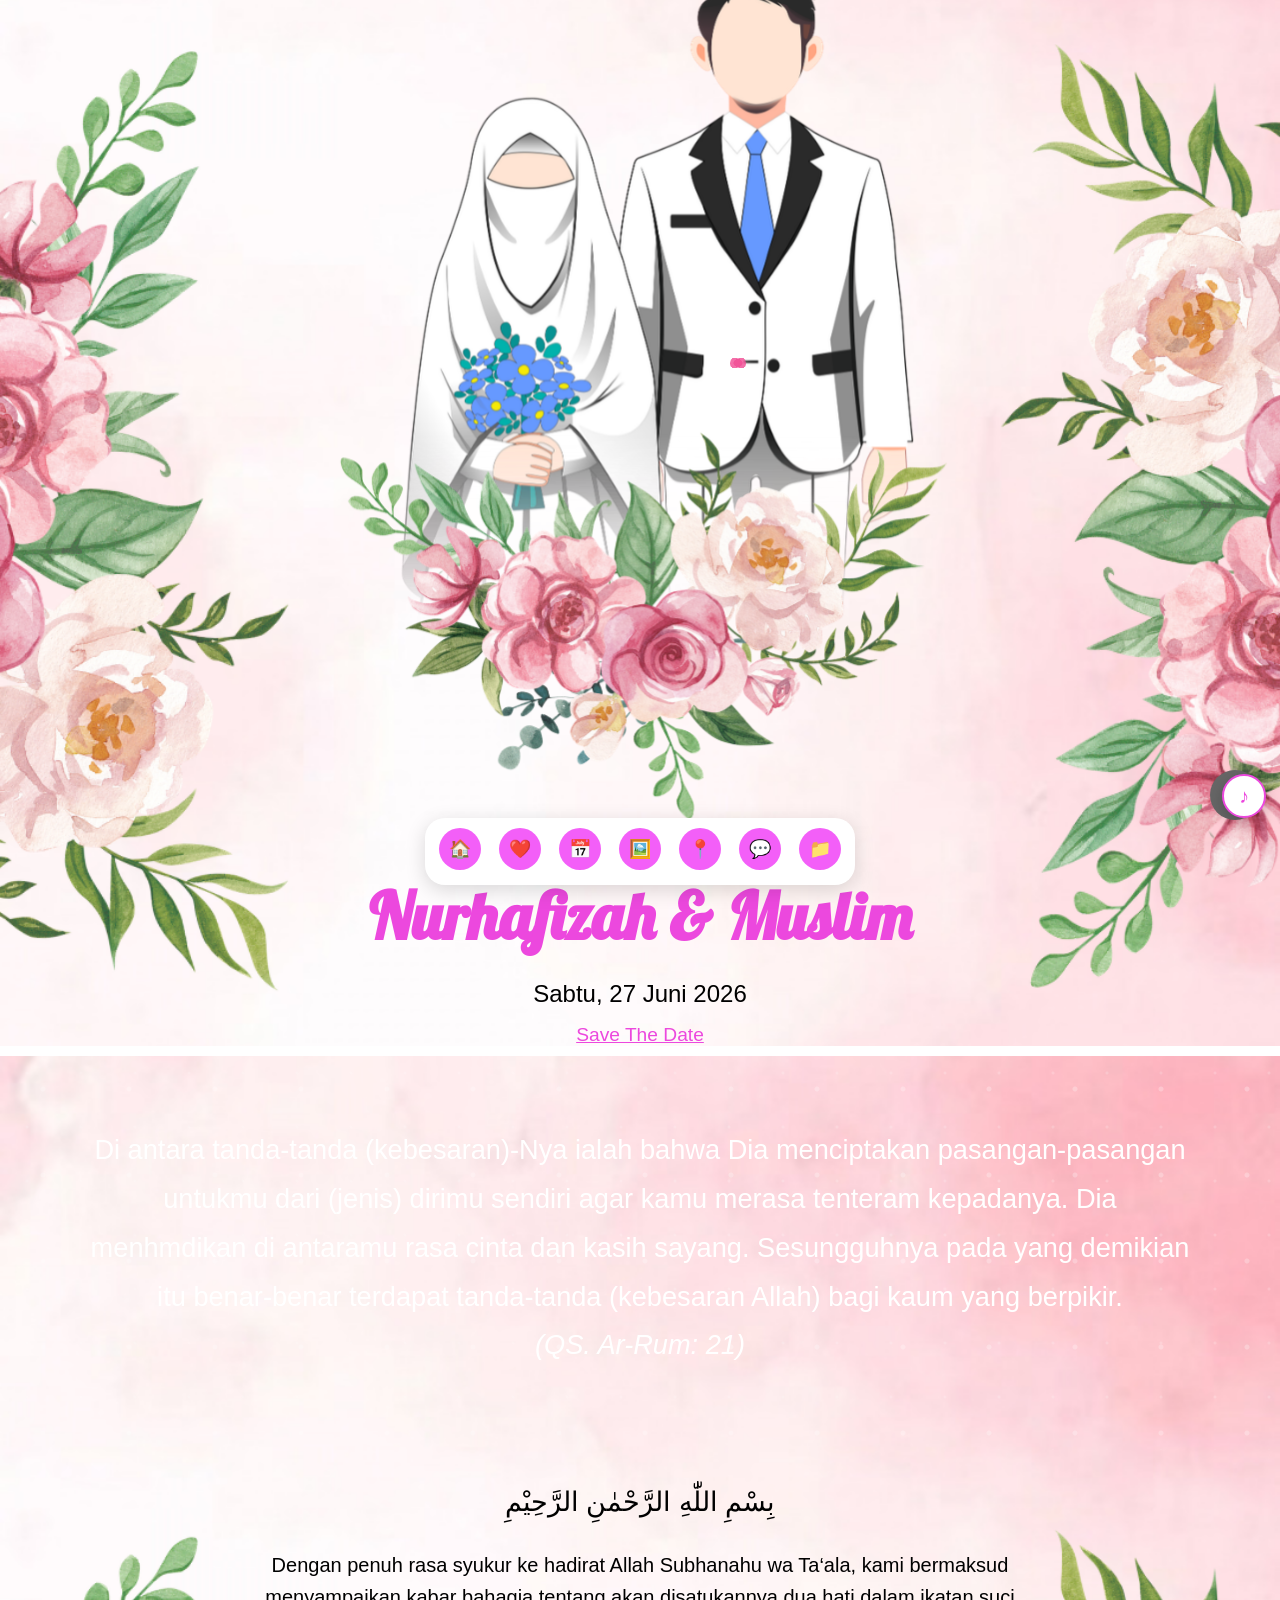
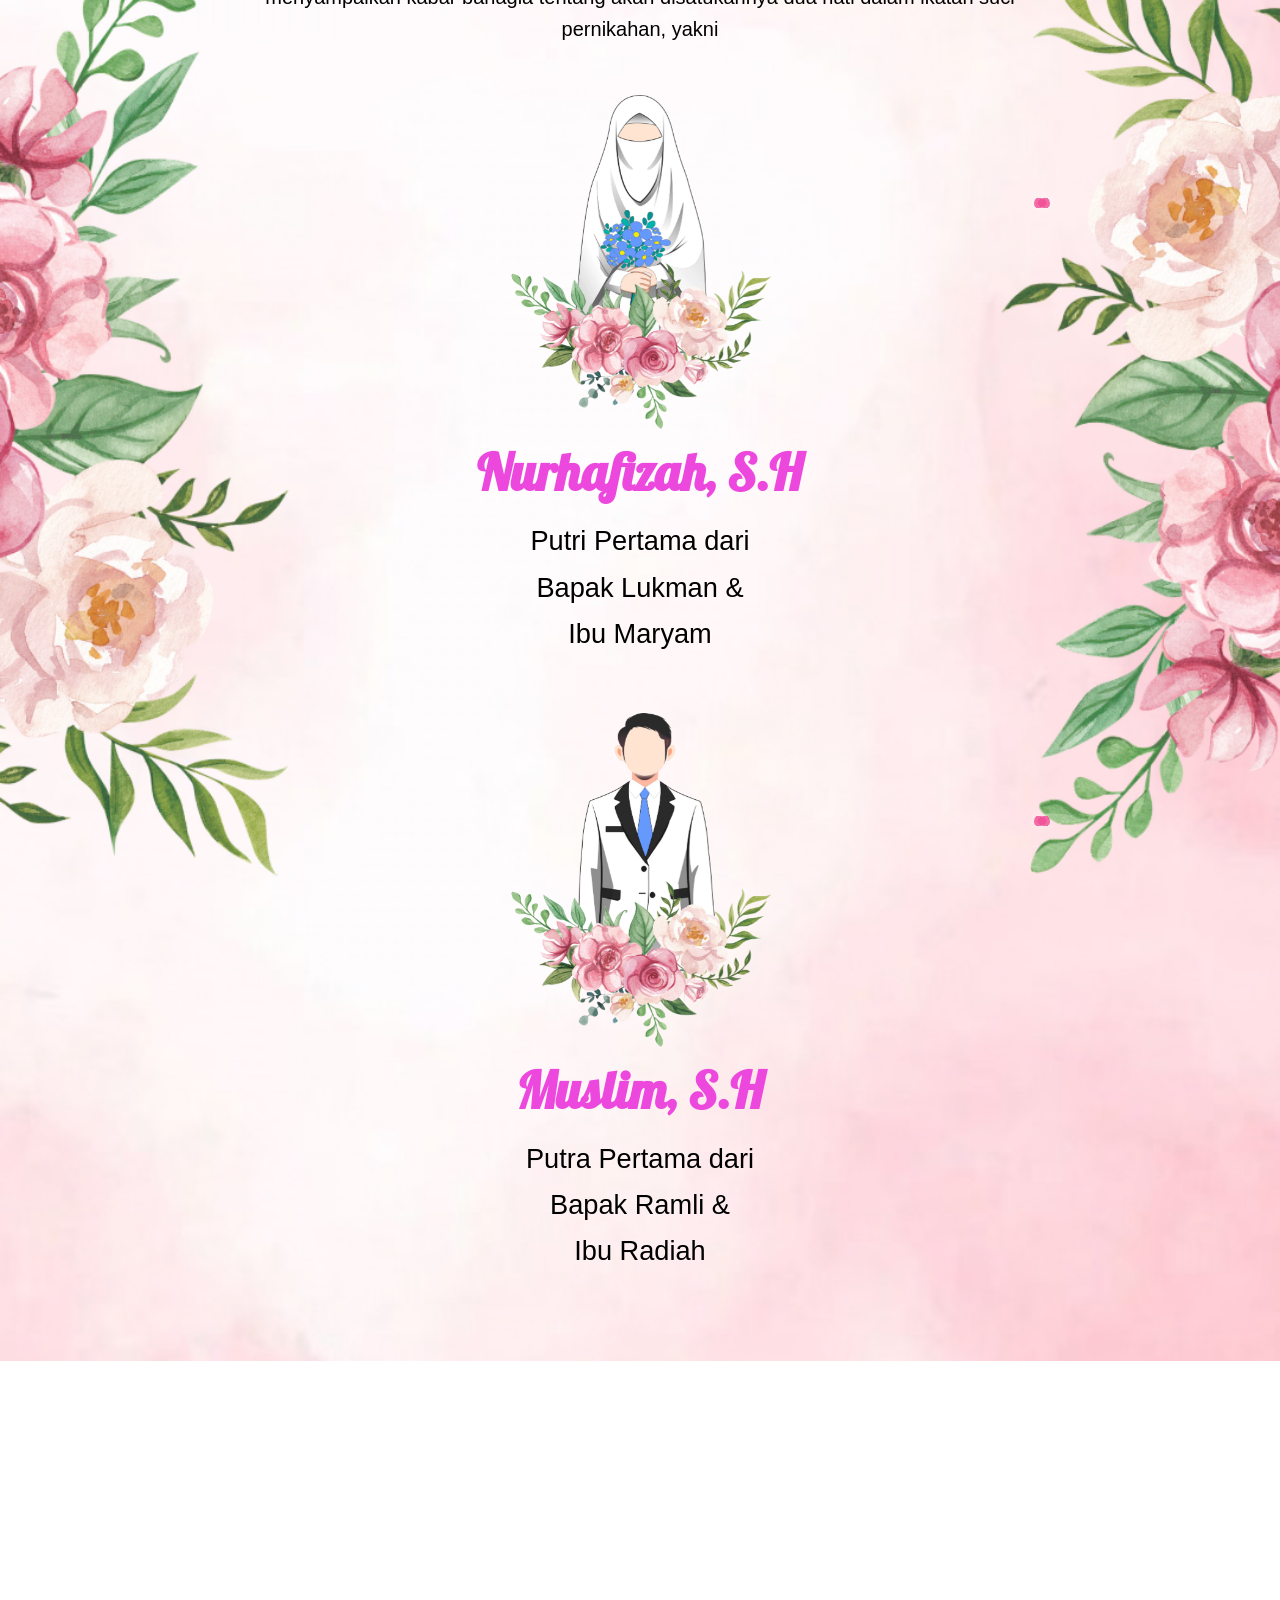
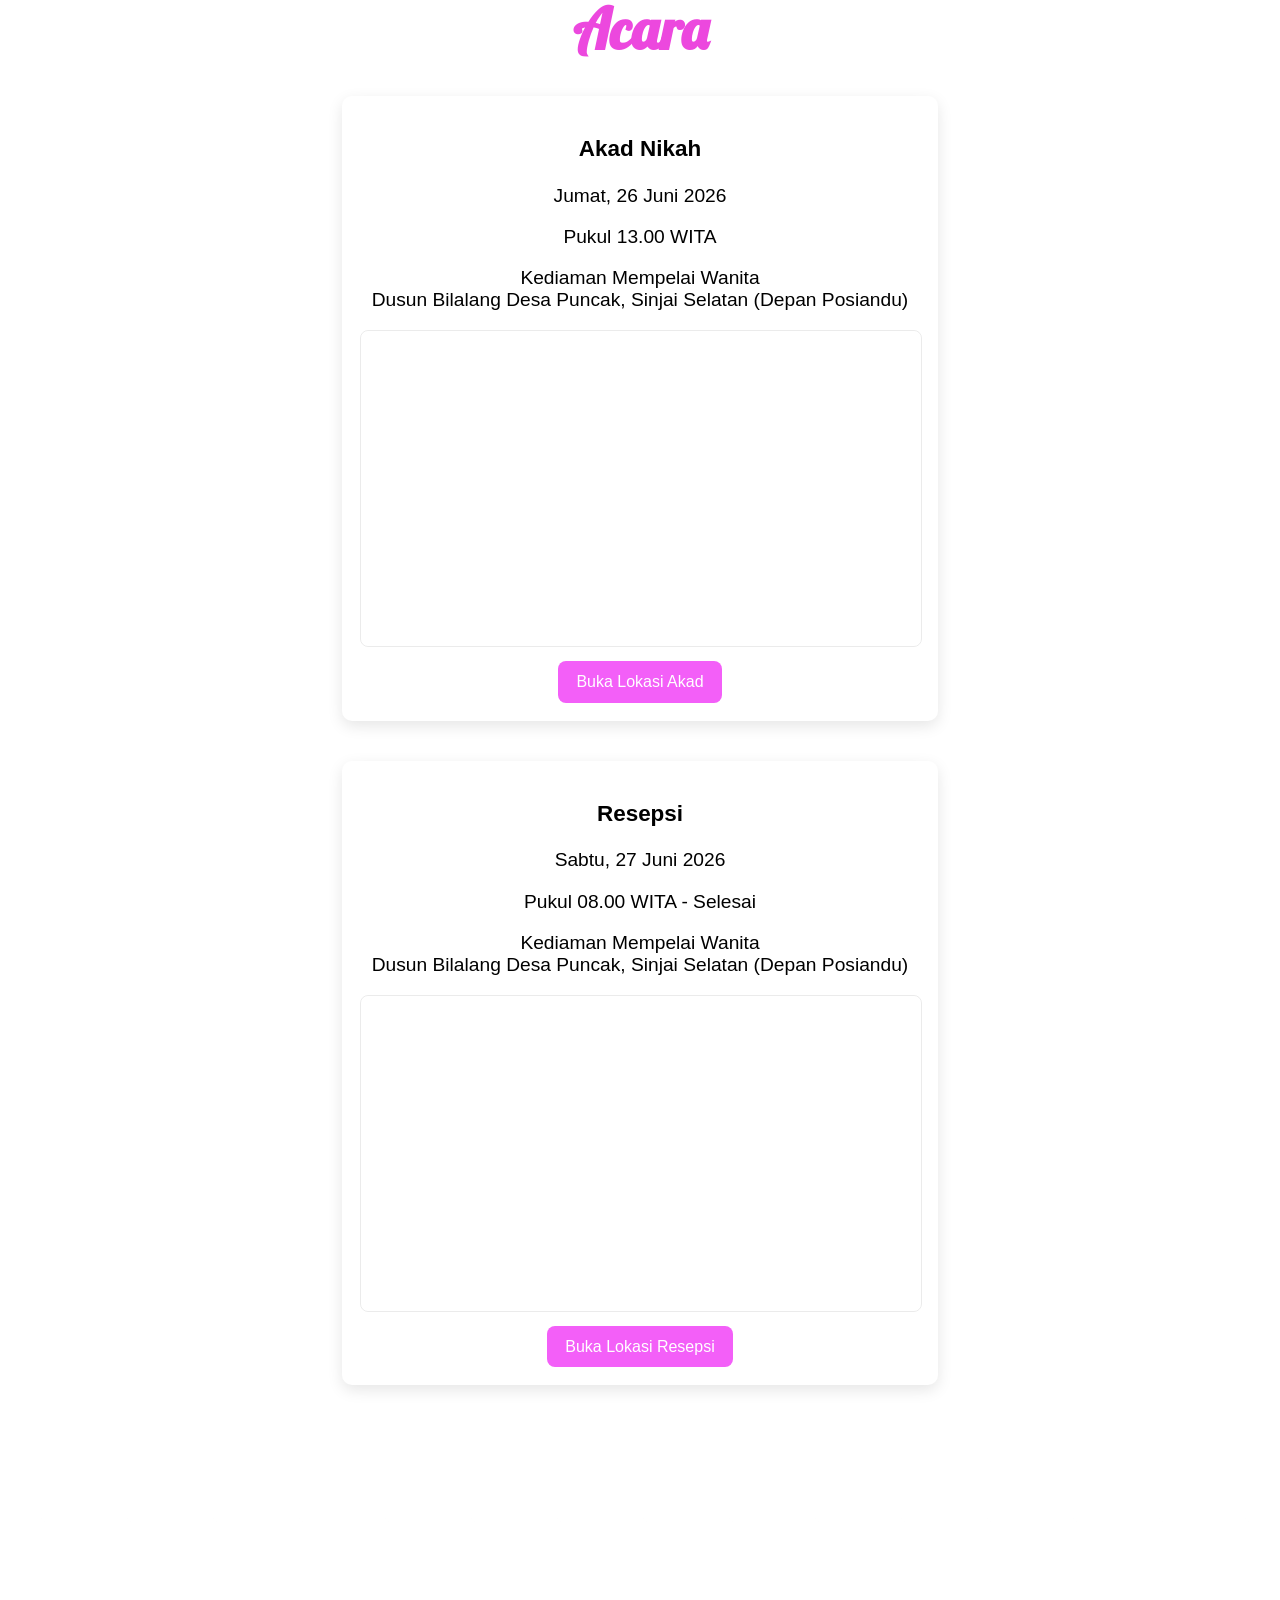
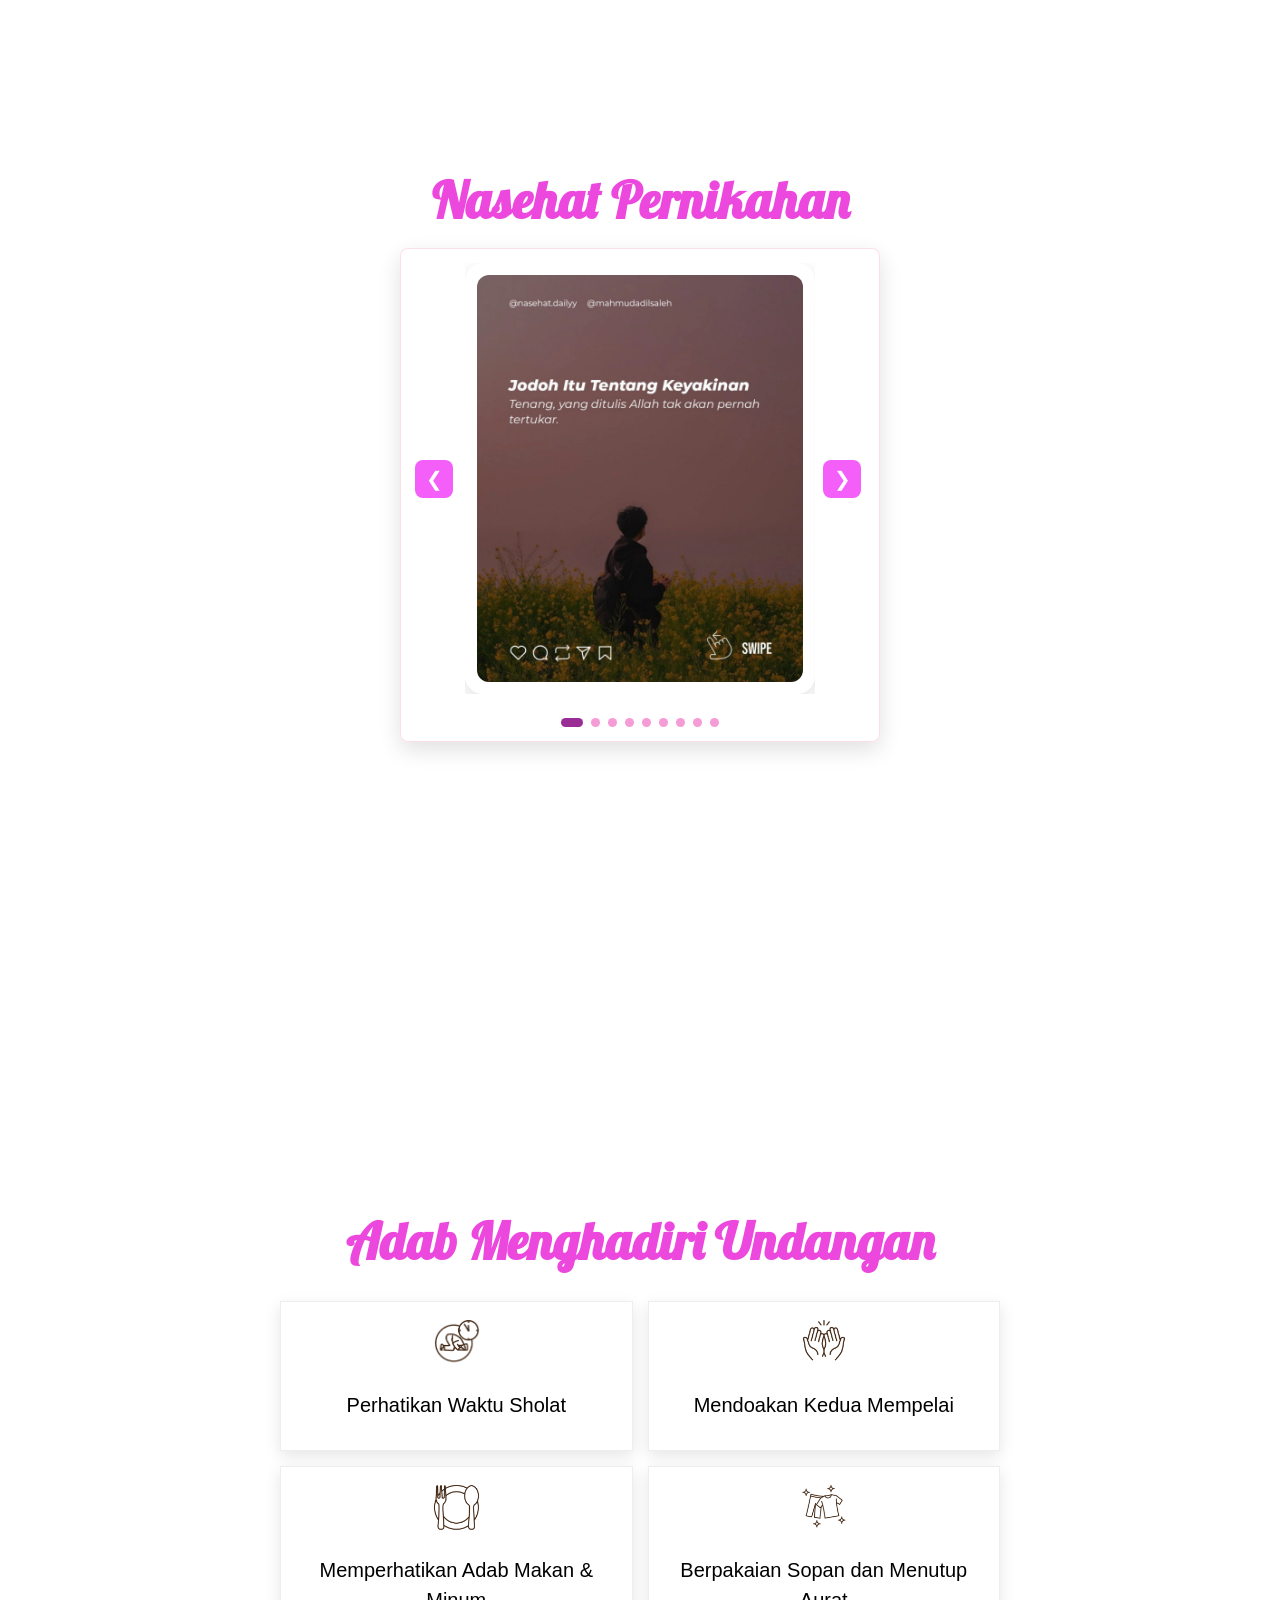
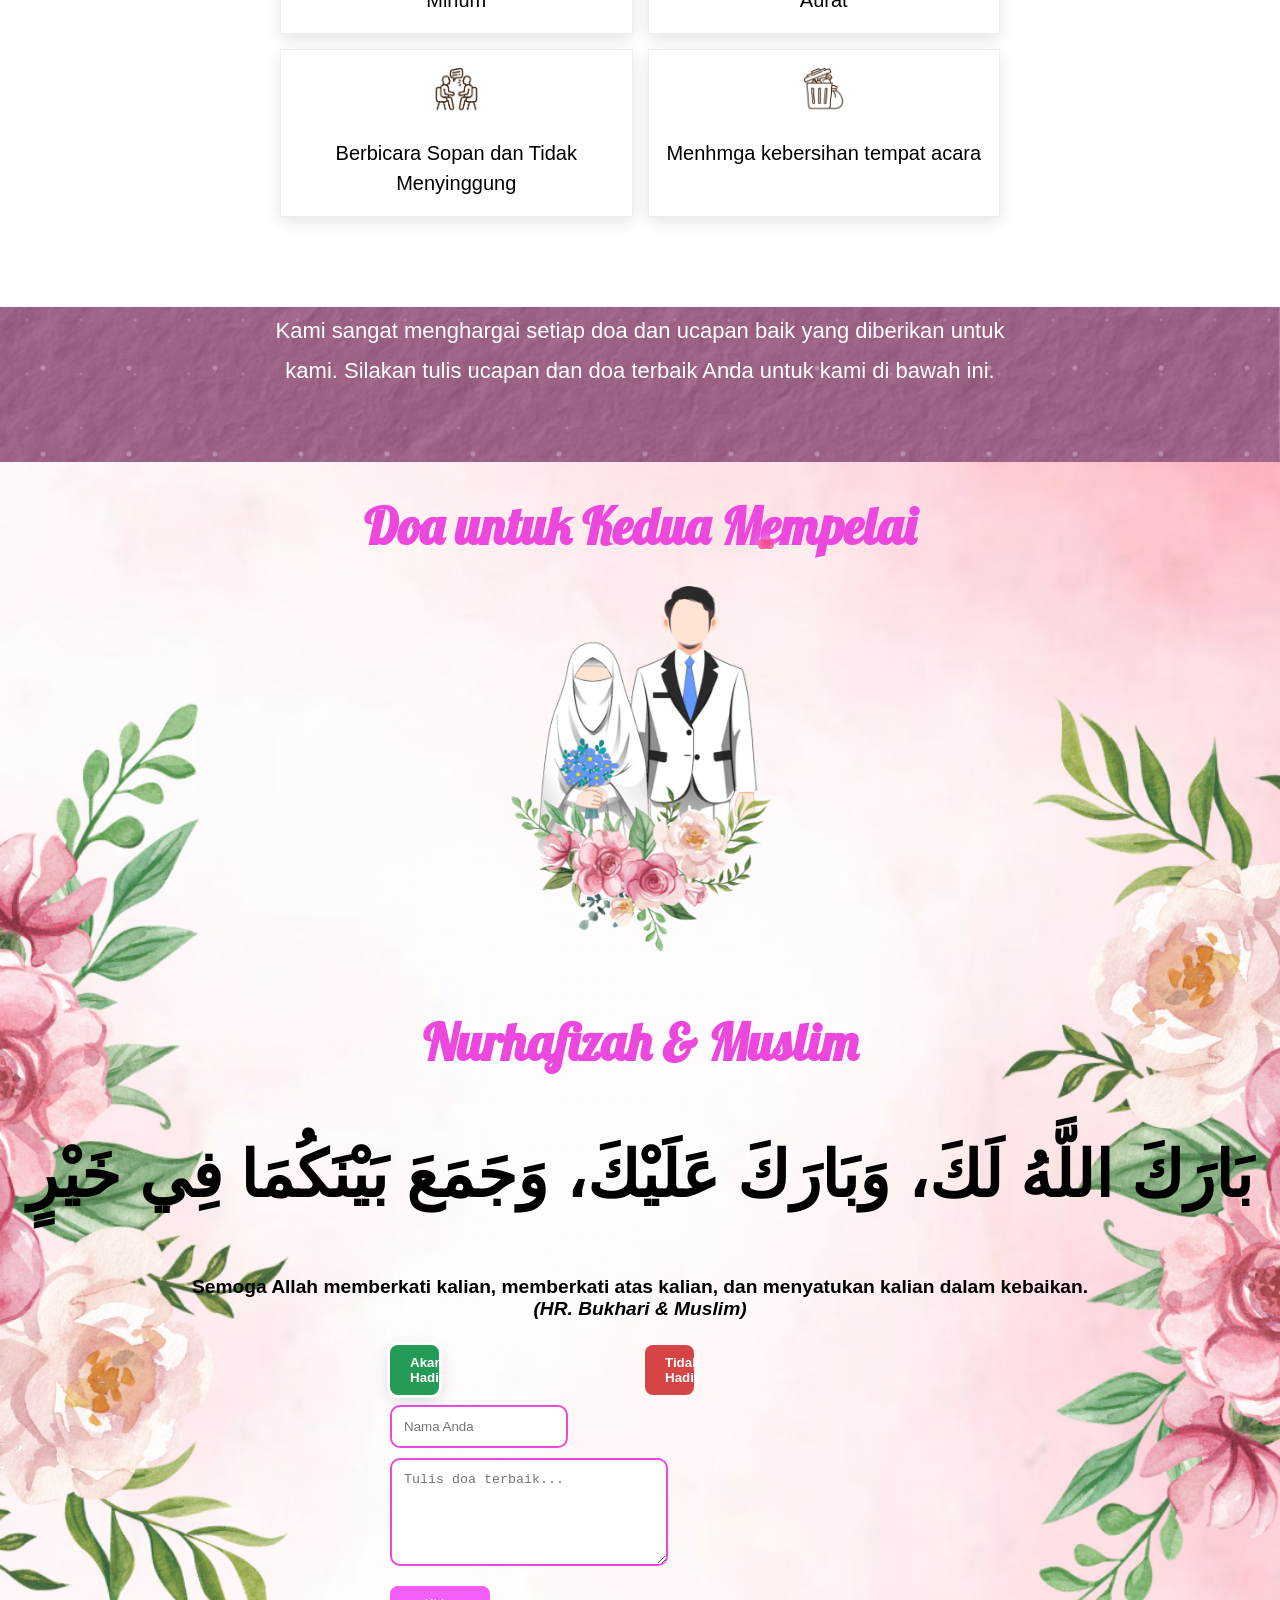
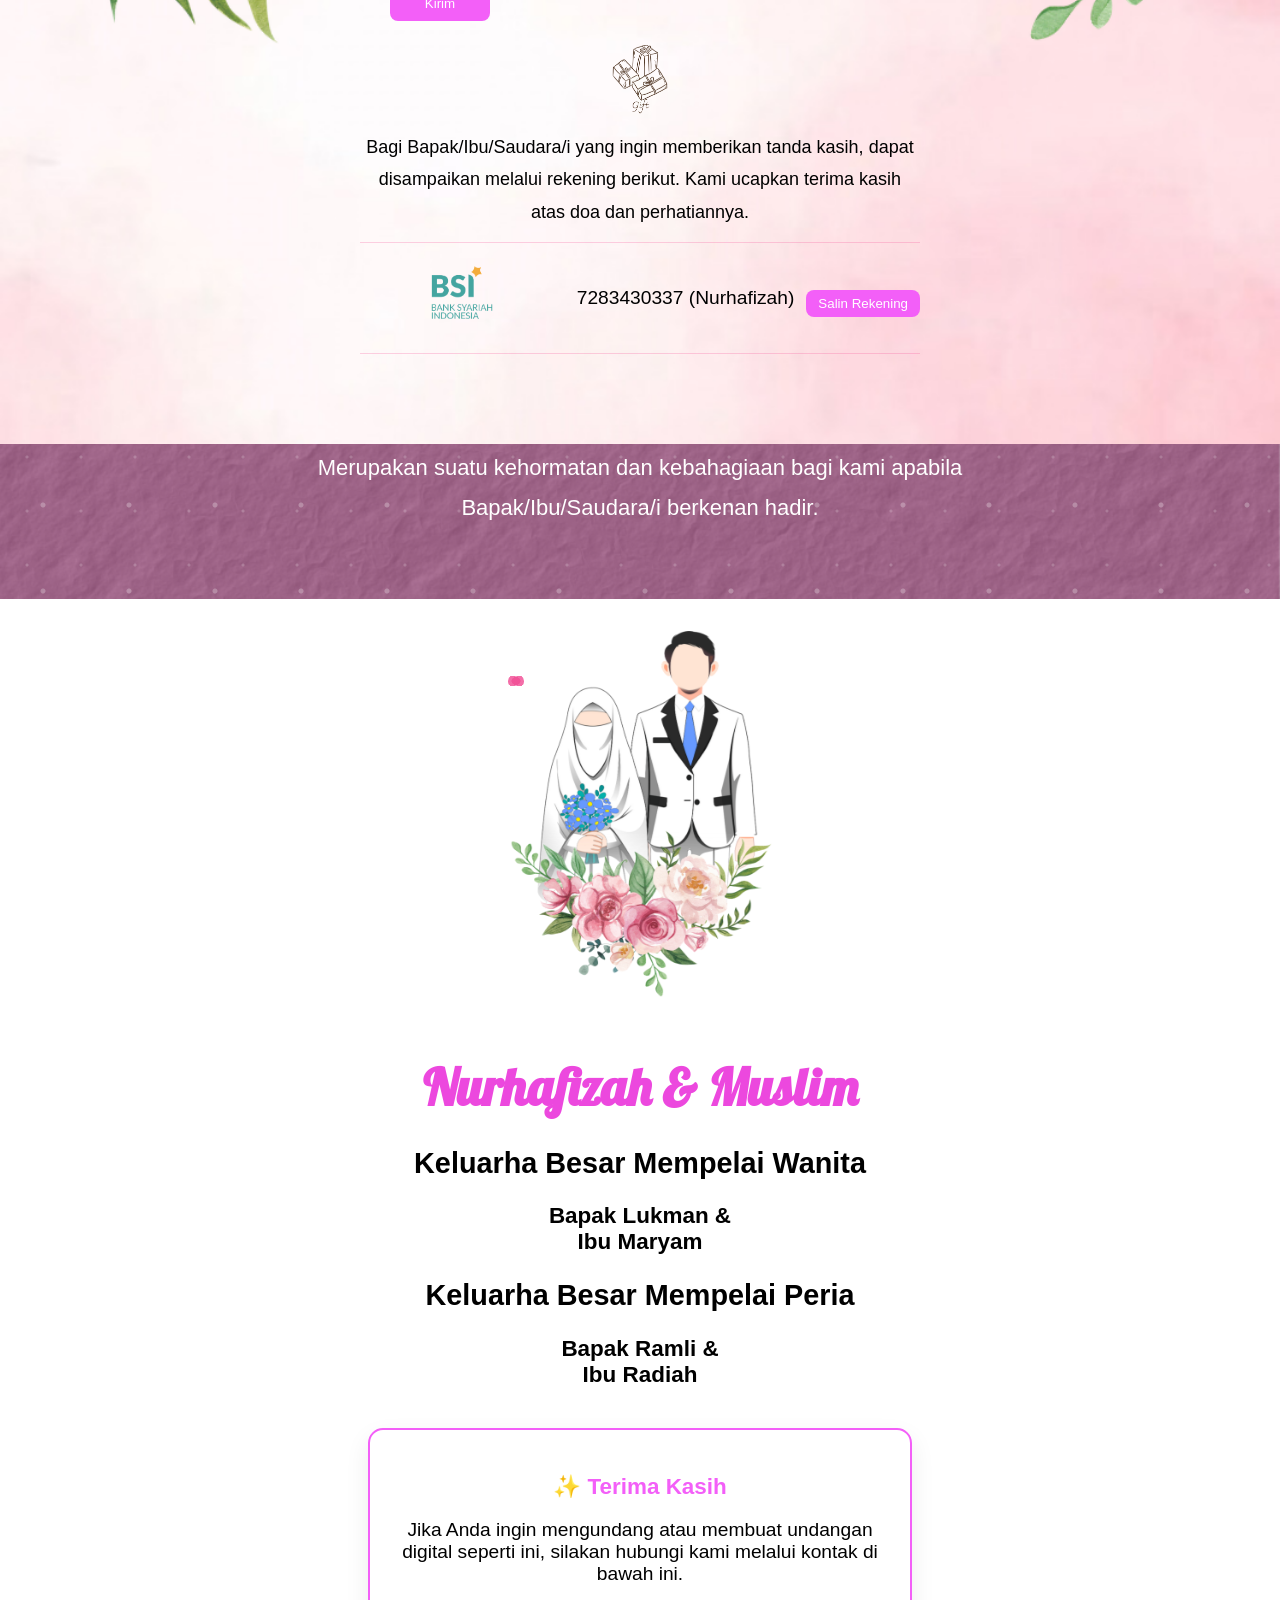
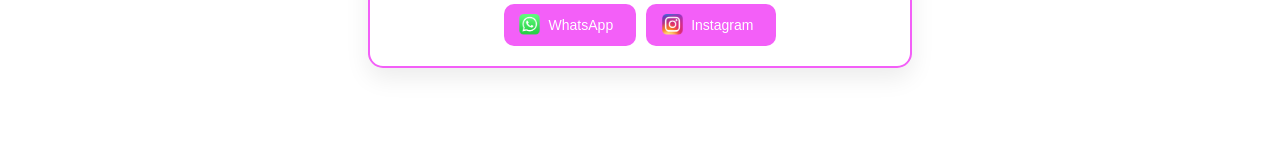
==== undangan.html @ 84b6cbcf "Update undangan.html" ====
<!doctype html>
<html lang="id">
<head>
    <meta charset="utf-8">
    <meta name="viewport" content="width=device-width, initial-scale=1">
    <title>Undangan Nurhafizah & Muslim</title>

    <link href="https://fonts.googleapis.com/css2?family=Great+Vibes&family=Poppins:wght@300;500&display=swap" rel="stylesheet">

    <link rel="preconnect" href="https://fonts.googleapis.com">
    <link rel="preconnect" href="https://fonts.gstatic.com" crossorigin>
    <link href="https://fonts.googleapis.com/css2?family=Lobster&family=Parisienne&display=swap" rel="stylesheet">

    <link rel="stylesheet" href="style.css?v=8">
</head>

<body>

<section id="undangan" class="undangan">
    <div class="content d-flex flex-column align-items-center text-center">
    <p class="save-the-date">Save The Date</p>
    <img src="img/Pengantin HM.png" class="pengantin">
    <h1 class="nama">Nurhafizah & Muslim</h1>
    <p class="tanggal">Sabtu, 27 Juni 2026</p>


    <!-- COUNTDOWN -->
<script src="https://cdn.logwork.com/widget/countdown.js"></script>
<div class="countdown-wrapper">
    <a href="https://logwork.com/countdown-a3sk"
       class="countdown-timer"
       data-timezone="Asia/Makassar"
       data-textcolor="#000000"
       data-date="2026-06-27 08:30"
       data-background="#ec48de"
       data-digitscolor="#ffffff"
       data-unitscolor="#000000">
       Save The Date
    </a>
</div>

<!-- NAVBAR BOTTOM -->

<div class="bottom-nav">
    <a href="#undangan" class="nav-item active">
        <span>🏠</span>
        <p>Sampul</p>
    </a>
    <a href="#mempelai" class="nav-item">
        <span>❤️</span>
        <p>Mempelai</p>
    </a>
    <a href="#acara" class="nav-item">
        <span>📅</span>
        <p>Acara</p>
    </a>
    <a href="#nasehat" class="nav-item">
        <span>🖼️</span>
        <p>Nasehat</p>
    </a>
    <a href="#adab" class="nav-item">
        <span>📍</span>
        <p>Adab</p>
    </a>
    <a href="#ucapan" class="nav-item">
        <span>💬</span>
        <p>Ucapan</p>
    </a>
    <a href="#penutup" class="nav-item">
        <span>📁</span>
        <p>Penutup</p>
    </a>
</div>
    </div>
</section>

<section id="mempelai" class="mempelai py-5">
  <div class="container">

    <!-- Ayat -->
    <div class="row justify-content-center text-center mb-4">
      <div class="col-md-8">
        <p class="Ar-rum">
          Di antara tanda-tanda (kebesaran)-Nya ialah bahwa Dia menciptakan pasangan-pasangan untukmu dari (jenis) dirimu sendiri agar kamu merasa tenteram kepadanya. Dia menhmdikan di antaramu rasa cinta dan kasih sayang. Sesungguhnya pada yang demikian itu benar-benar terdapat tanda-tanda (kebesaran Allah) bagi kaum yang berpikir. 
          <br><i>(QS. Ar-Rum: 21)</i>
        </p>
      </div>
    </div>

    <!-- Bismillah + Opening -->
    <div class="row justify-content-center text-center mb-5">
      <div class="col-md-10">
        <p class="basmalah">بِسْمِ اللّٰهِ الرَّحْمٰنِ الرَّحِيْمِ</p>
        <h2>
          Dengan penuh rasa syukur ke hadirat Allah Subhanahu wa Ta‘ala, kami bermaksud menyampaikan kabar bahagia tentang akan disatukannya dua hati dalam ikatan suci pernikahan, yakni
        </h2>
      </div>
    </div>

    <!-- Mempelai -->
    <div class="row justify-content-center g-4">

      <div class="col-md-5">
        <div class="p-4 text-center">
            <img src="img/Pengantin Ha.png" class="pengantin mb-2">
          <h3>Nurhafizah, S.H</h3>
          <p class="orang-tua">Putri Pertama dari<br>Bapak Lukman &<br>Ibu Maryam</p>
        </div>
      </div>

      <div class="col-md-5">
        <div class=" p-4 text-center">
            <img src="img/Pengantin Ms.png" class="pengantin mb-2">
          <h3>Muslim, S.H</h3>
          <p class="orang-tua">Putra Pertama dari<br>Bapak Ramli &<br>Ibu Radiah</p>
        </div>
      </div>

    </div>

  </div>
</section>

<section id="acara" class="section acara">
    <div class="acara-pengantar">
        <p>
        Dengan segala kerendahan hati, kami mengundang Bapak/Ibu/Saudara/i
        untuk hadir dan memberikan doa restu pada acara pernikahan kami.
        </p>
    </div>

    <h2>Acara</h2>

    <div class="acara-cards">
        <div class="card acara-card row justify-content-center">
            <h3>Akad Nikah</h3>
            <p>Jumat, 26 Juni 2026</p>
            <p>Pukul 13.00 WITA</p>
            <p>Kediaman Mempelai Wanita<br> Dusun Bilalang Desa Puncak, Sinjai Selatan (Depan Posiandu)</p>

            <div class="map-preview">
                <iframe src="https://www.google.com/maps/embed?pb=!1m17!1m12!1m3!1d3972.948320178866!2d120.110589!3d-5.270741999999999!2m3!1f0!2f0!3f0!3m2!1i1024!2i768!4f13.1!3m2!1m1!2zNcKwMTYnMTQuNyJTIDEyMMKwMDYnMzguMSJF!5e0!3m2!1sid!2sid!4v1782080117551!5m2!1sid!2sid" width="400" height="300" style="border:0;" allowfullscreen="" loading="lazy" referrerpolicy="no-referrer-when-downgrade"></iframe>
                <a class="map-cover" href="https://maps.app.goo.gl/ZKfVcg6XYpx4FHHL6" target="_blank" rel="noopener" aria-label="Buka lokasi akad di Google Maps"></a>
            </div>

            <a class="map-link" href="https://maps.app.goo.gl/ZKfVcg6XYpx4FHHL6" target="_blank" rel="noopener">
                Buka Lokasi Akad
            </a>
        </div>

        <div class="card acara-card row justify-content-center">
            <h3>Resepsi</h3>
            <p>Sabtu, 27 Juni 2026</p>
            <p>Pukul 08.00 WITA - Selesai</p>
            <p>Kediaman Mempelai Wanita<br> Dusun Bilalang Desa Puncak, Sinjai Selatan (Depan Posiandu)</p>

            <div class="map-preview">
                <iframe src="https://www.google.com/maps/embed?pb=!1m17!1m12!1m3!1d3972.948320178866!2d120.110589!3d-5.270741999999999!2m3!1f0!2f0!3f0!3m2!1i1024!2i768!4f13.1!3m2!1m1!2zNcKwMTYnMTQuNyJTIDEyMMKwMDYnMzguMSJF!5e0!3m2!1sid!2sid!4v1782080117551!5m2!1sid!2sid" width="400" height="300" style="border:0;" allowfullscreen="" loading="lazy" referrerpolicy="no-referrer-when-downgrade"></iframe>
                <a class="map-cover" href="https://maps.app.goo.gl/ZKfVcg6XYpx4FHHL6" target="_blank" rel="noopener" aria-label="Buka lokasi resepsi di Google Maps"></a>
            </div>

            <a class="map-link" href="https://maps.app.goo.gl/ZKfVcg6XYpx4FHHL6" target="_blank" rel="noopener">
                Buka Lokasi Resepsi
            </a>
        </div>
    </div>
</section>
<section id="nasehat" class="section nasehat">
    <div class="nasehat-pengantar">
        <p>
            Semoga beberapa nasihat sederhana ini menhmdi pengingat untuk saling menhmga,
            saling memahami, dan membangun rumah tangga dengan penuh kasih sayang.
        </p>
    </div>

    <div class="nasehat-galeri">
        <h2>Nasehat Pernikahan</h2>
        <div class="nasehat-frame">
        <button class="nasehat-arrow nasehat-prev" type="button" aria-label="Slide nasehat sebelumnya">&#10094;</button>
        <div class="nasehat-slider" aria-label="Galeri nasehat pernikahan">
            <figure class="nasehat-slide">
                <img src="img/nhm 1.jpg" alt="Nasehat pernikahan 1">
            </figure>
            <figure class="nasehat-slide">
                <img src="img/nhm 2.jpg" alt="Nasehat pernikahan 2">
            </figure>
            <figure class="nasehat-slide">
                <img src="img/nhm 3.jpg" alt="Nasehat pernikahan 3">
            </figure>
            <figure class="nasehat-slide">
                <img src="img/nhm 4.jpg" alt="Nasehat pernikahan 4">
            </figure>
            <figure class="nasehat-slide">
                <img src="img/nhm 5.jpg" alt="Nasehat pernikahan 5">
            </figure>
            <figure class="nasehat-slide">
                <img src="img/nhm 6.jpg" alt="Nasehat pernikahan 6">
            </figure>
            <figure class="nasehat-slide">
                <img src="img/nhm 7.jpg" alt="Nasehat pernikahan 7">
            </figure>
            <figure class="nasehat-slide">
                <img src="img/nhm 8.jpg" alt="Nasehat pernikahan 8">
            </figure>
            <figure class="nasehat-slide">
                <img src="img/nhm 9.webp" alt="Nasehat pernikahan 9">
            </figure>
            <button class="nasehat-prev">❮❮</button>
            <button class="nasehat-next">❯❯</button>
        </div>
        <button class="nasehat-arrow nasehat-next" type="button" aria-label="Slide nasehat berikutnya">&#10095;</button>
        <div class="nasehat-dots" aria-label="Navigasi slide nasehat">
            <button class="nasehat-dot active" type="button" aria-label="Lihat nasehat 1" data-slide="0"></button>
            <button class="nasehat-dot" type="button" aria-label="Lihat nasehat 2" data-slide="1"></button>
            <button class="nasehat-dot" type="button" aria-label="Lihat nasehat 3" data-slide="2"></button>
            <button class="nasehat-dot" type="button" aria-label="Lihat nasehat 4" data-slide="3"></button>
            <button class="nasehat-dot" type="button" aria-label="Lihat nasehat 5" data-slide="4"></button>
            <button class="nasehat-dot" type="button" aria-label="Lihat nasehat 6" data-slide="5"></button>
            <button class="nasehat-dot" type="button" aria-label="Lihat nasehat 7" data-slide="6"></button>
            <button class="nasehat-dot" type="button" aria-label="Lihat nasehat 8" data-slide="7"></button>
            <button class="nasehat-dot" type="button" aria-label="Lihat nasehat 9" data-slide="8"></button>
        </div>
        </div>
    </div>
</section>

<section id="adab" class="section adab">
    <div class="adab-pengantar">
    <p>
        Sebagai bentuk ikhtiar dalam menhmga keberkahan acara ini, kami juga menyampaikan beberapa adab yang diharapkan dapat diperhatikan oleh para tamu undangan.
    </p>
    </div>
    <h2>Adab Menghadiri Undangan</h2>

    <div class="adab-list">
        <article class="adab-item">
            <img src="img/adab 1.png" alt="Icon waktu sholat">
            <p>Perhatikan Waktu Sholat</p>
        </article>
        <article class="adab-item">
            <img src="img/adab 2.png" alt="Icon mendoakan mempelai">
            <p>Mendoakan Kedua Mempelai</p> 
        </article>
        <article class="adab-item">
            <img src="img/adab 3.png" alt="Icon makan">
            <p>Memperhatikan Adab Makan & Minum</p>
        </article>
        <article class="adab-item">
            <img src="img/adab 4.png" alt="Icon berpakaian sopan">
            <p>Berpakaian Sopan dan Menutup Aurat</p>
        </article>
        <article class="adab-item">
            <img src="img/adab 5.png" alt="Icon berbicara">
            <p>Berbicara Sopan dan Tidak Menyinggung</p>
        </article>
        <article class="adab-item">
            <img src="img/adab 6.png" alt="Icon menhmga kebersihan">
            <p>Menhmga kebersihan tempat acara</p>
        </article>
    </div>
</section>

<section id="ucapan" class="section ucapan">
    <div class="ucapan-pengantar">
        <p>
            Kami sangat menghargai setiap doa dan ucapan baik yang diberikan untuk kami. 
            Silakan tulis ucapan dan doa terbaik Anda untuk kami di bawah ini.
        </p>
    </div>
    <h2>Doa untuk Kedua Mempelai</h2>
    <img src="img/Pengantin HM.png" alt="Gambar mempelai" class="pengantin mb-3">
    <h1>Nurhafizah & Muslim</h1>
    <h3>بَارَكَ اللَّهُ لَكَ، وَبَارَكَ عَلَيْكَ، وَجَمَعَ بَيْنَكُمَا فِي خَيْرٍ</h3>
    <h4>Semoga Allah memberkati kalian, memberkati atas kalian, dan menyatukan kalian dalam kebaikan.
        <br><i>(HR. Bukhari & Muslim)</i>
    </h4>


    <div class="ucapan-form">
        <div class="kehadiran-box" aria-label="Konfirmasi kehadiran">
            <button class="hadir-btn hadir-ya active" type="button" data-kehadiran="hadir">Akan Hadir</button>
            <button class="hadir-btn hadir-tidak" type="button" data-kehadiran="tidak-hadir">Tidak Hadir</button>
        </div>
        <input type="text" id="nama" placeholder="Nama Anda">
        <textarea id="pesan" placeholder="Tulis doa terbaik..."></textarea>
        <button id="kirim-ucapan" type="button" onclick="kirimUcapan()">Kirim</button>
    </div>
    <div id="loading"></div>

    <div id="list-ucapan"></div>

    <div class="rekening-box">
        <img src="img/logo-gift.png" alt="Logo gift" class="gift-logo">
        <p class="rekening-message">
            Bagi Bapak/Ibu/Saudara/i yang ingin memberikan tanda kasih, dapat disampaikan melalui rekening berikut.
            Kami ucapkan terima kasih atas doa dan perhatiannya.
        </p>
    <p><b>💳 Rekening Donasi / Amplop Digital</b></p>

    <div class="rekening-item">
        <img src="img/logo-bsi.png" alt="Logo bsi" class="bsi-logo">
        <span id="no-rek">7283430337 (Nurhafizah)</span>
        <button onclick="salinRekening()">Salin Rekening</button>
    </div>
    </div>

</section>

<section id="penutup" class="section penutup">
    <div class="penutup-pengantar">
        <p>
            Merupakan suatu kehormatan dan kebahagiaan bagi kami apabila Bapak/Ibu/Saudara/i berkenan hadir.
        </p>
    </div>

    <img src="img/Pengantin HM.png" alt="Gambar mempelai" class="pengantin mb-3">
    <h1>Nurhafizah & Muslim</h1>
    <h2>Keluarha Besar Mempelai Wanita</h2>
    <h3>Bapak Lukman &<br>Ibu Maryam</h3>
    <h2>Keluarha Besar Mempelai Peria</h2>
    <h3>Bapak Ramli &<br>Ibu Radiah</h3>

    <div class="penutup-wrap">
    <div class="penutup-card">
        <h3>✨ Terima Kasih</h3>

        <p>
            Jika Anda ingin mengundang atau membuat undangan digital seperti ini, 
            silakan hubungi kami melalui kontak di bawah ini.
        </p>

        <div class="contact-box">
            <a href="https://wa.me/6285389202468" target="_blank">
                <img src="img/logo-wa.png" alt="">
                <span>WhatsApp</span>
                📱 WhatsApp
            </a>

            <a href="https://www.instagram.com/nasehat.dailyy/" target="_blank">
                <img src="img/logo-ig.png" alt="">
                <span>Instagram</span>
                📷 Instagram
            </a>
        </div>
    </div>
</div>
</section>

<audio id="musik" loop>
    <source src="mp3/Wedding-Nasyid JA.MP3" type="audio/mpeg">
    <source src="mp3/Wedding-Nasyid JA.MP3" type="audio/mpeg">
</audio>

<!-- tombol floating -->
<button class="music-btn" onclick="toggleMusic()" id="musicBtn" type="button" aria-label="Musik mati" title="Musik mati">
    ♪
</button>

<!-- Debug Button (ADMIN ONLY) -->
<button id="debugBtn" style="position: fixed; bottom: 80px; right: 20px; background: #666; color: white; border: none; border-radius: 50%; width: 50px; height: 50px; font-size: 20px; cursor: pointer; z-index: 999;" onclick="toggleDebugPanel()" title="Debug Panel">
    🔧
</button>

<div id="debugPanel" style="display: none; position: fixed; bottom: 150px; right: 20px; background: #1a1a1a; color: #0f0; border: 2px solid #0f0; border-radius: 8px; padding: 15px; width: 300px; max-height: 400px; overflow-y: auto; font-size: 12px; font-family: monospace; z-index: 998;">
    <div style="margin-bottom: 10px; border-bottom: 1px solid #0f0; padding-bottom: 10px;">
        <strong>🔧 Firebase Debug Panel</strong>
        <button onclick="document.getElementById('debugPanel').style.display='none'" style="float: right; background: #0f0; color: #000; border: none; cursor: pointer;">✕</button>
    </div>
    <div id="debugContent" style="white-space: pre-wrap; word-break: break-all;">Loading...</div>
    <button onclick="testFirebaseConnection()" style="width: 100%; margin-top: 10px; background: #0f0; color: #000; border: none; padding: 5px; cursor: pointer; font-weight: bold;">Test Connection</button>
    <button onclick="clearAllComments()" style="width: 100%; margin-top: 5px; background: #f00; color: #fff; border: none; padding: 5px; cursor: pointer;">Reset Comments (ADMIN)</button>
</div>

<script>
    const nasehatSlider = document.querySelector('.nasehat-slider');
    const nasehatSlides = document.querySelectorAll('.nasehat-slide');
    const nasehatDots = document.querySelectorAll('.nasehat-dot');

    if (nasehatSlider && nasehatSlides.length && nasehatDots.length) {
        const setActiveDot = (index) => {
            nasehatDots.forEach((dot, dotIndex) => {
                dot.classList.toggle('active', dotIndex === index);
            });
        };

        nasehatDots.forEach((dot) => {
            dot.addEventListener('click', () => {
                const index = Number(dot.dataset.slide);
                nasehatSlides[index].scrollIntoView({
                    behavior: 'smooth',
                    block: 'nearest',
                    inline: 'center'
                });
                setActiveDot(index);
            });
        });

        nasehatSlider.addEventListener('scroll', () => {
            const slideWidth = nasehatSlides[0].getBoundingClientRect().width;
            const gap = 16;
            const index = Math.round(nasehatSlider.scrollLeft / (slideWidth + gap));
            setActiveDot(Math.max(0, Math.min(index, nasehatDots.length - 1)));
        });
    }
    const prevBtn = document.querySelector('.nasehat-arrow.nasehat-prev');
    const nextBtn = document.querySelector('.nasehat-arrow.nasehat-next');
    if (prevBtn && nextBtn && nasehatSlider && nasehatSlides.length) {
        nextBtn.addEventListener('click', () => {
            const slideWidth = nasehatSlides[0].getBoundingClientRect().width;
            nasehatSlider.scrollBy({ left: slideWidth + 16, behavior: 'smooth' });
        });
        prevBtn.addEventListener('click', () => {
            const slideWidth = nasehatSlides[0].getBoundingClientRect().width;
            nasehatSlider.scrollBy({ left: -(slideWidth + 16), behavior: 'smooth' });
        });
    }

    const revealItems = document.querySelectorAll('.adab-item, .penutup-wrap');
    if ('IntersectionObserver' in window) {
        const revealObserver = new IntersectionObserver((entries) => {
            entries.forEach((entry) => {
                if (entry.isIntersecting) {
                    entry.target.classList.add('is-visible');
                    revealObserver.unobserve(entry.target);
                }
            });
        }, { threshold: 0.25 });

        revealItems.forEach((item) => revealObserver.observe(item));
    } else {
        revealItems.forEach((item) => item.classList.add('is-visible'));
    }
</script>

<!-- Firebase -->

<script type="module">
import { initializeApp } from "https://www.gstatic.com/firebasejs/10.12.2/firebase-app.js";
import {
    getFirestore,
    collection,
    addDoc,
    onSnapshot,
    query,
    orderBy,
    doc,
    updateDoc,
    deleteDoc,
    getDocs

} from "https://www.gstatic.com/firebasejs/10.12.2/firebase-firestore.js";

// CONFIG KAMU
const firebaseConfig = {
  apiKey: "AIzaSyBAEZ2PJln7LUnPsU5yvrK4f-ZYvTR0H9M",
  authDomain: "undaggan-nurhafizah.firebaseapp.com",
  projectId: "undaggan-nurhafizah",
};

// INIT
const app = initializeApp(firebaseConfig);
const db = getFirestore(app);

let pilihanKehadiran = "hadir";
const hadirButtons = document.querySelectorAll(".hadir-btn");

hadirButtons.forEach((button) => {
    button.addEventListener("click", () => {
        pilihanKehadiran = button.dataset.kehadiran;
        hadirButtons.forEach((item) => item.classList.toggle("active", item === button));
    });
});

// � LOADING
function setLoading(status) {
    document.getElementById("loading").style.display = status ? "block" : "none";
}

// KIRIM UCAPAN
window.kirimUcapan = async function () {
    const tombolKirim = document.getElementById("kirim-ucapan");
    setLoading(true);
    tombolKirim.disabled = true;
    tombolKirim.textContent = "Mengirim...";

    const nama = document.getElementById("nama").value.trim();
    const pesan = document.getElementById("pesan").value.trim();

    if (!nama || !pesan) {
        alert("Harap isi semua kolom");
        setLoading(false);
        tombolKirim.disabled = false;
        tombolKirim.textContent = "Kirim";
        return;
    }

    try {
        await addDoc(collection(db, "ucapan"), {
            nama: nama,
            pesan: pesan,
            kehadiran: pilihanKehadiran,
            waktu: new Date(),
            like: 0
        });

        document.getElementById("nama").value = "";
        document.getElementById("pesan").value = "";
        alert("✅ Ucapan berhasil dikirim! Terima kasih 🙏");
    } catch (error) {
        console.error("Gagal mengirim ucapan:", error);
        alert("❌ Ucapan belum terkirim.\n\nMohon periksa:\n- Koneksi internet stabil?\n- Konfigurasi Firebase benar?\n- Security Rules Firebase sudah diatur?");
    } finally {
        setLoading(false);
        tombolKirim.disabled = false;
        tombolKirim.textContent = "Kirim";
    }
};
// ❤️ LIKE
window.likeUcapan = async function (id, currentLike = 0) {
    const ref = doc(db, "ucapan", id);
    await updateDoc(ref, {
        like: currentLike + 1
    });
};
// 🗑️ DELETE (ADMIN)
window.hapusUcapan = async function (id) {
    if (!ADMIN) return;

    if (confirm("Hapus ucapan ini?")) {
        await deleteDoc(doc(db, "ucapan", id));
    }
};
let ADMIN = false;

if (localStorage.getItem("admin_login") === "true") {
    ADMIN = true;
    console.log("✅ Admin mode aktif");
}

window.loginAdmin = function () {
    const pin = prompt("PIN admin:");
    
    if (pin === "12345") {
        localStorage.setItem("admin_login", "true");
        ADMIN = true;
        alert("✅ Admin mode aktif - Anda bisa menghapus ucapan");
        location.reload();
    } else {
        alert("❌ PIN salah");
    }
};

window.logoutAdmin = function () {
    localStorage.removeItem("admin_login");
    ADMIN = false;
    alert("✅ Logout admin");
    location.reload();
};

// DEBUG: Tampilkan status Firebase
console.log("🔧 DEBUG Firebase Config:");
console.log("Project ID:", firebaseConfig.projectId);
console.log("Auth Domain:", firebaseConfig.authDomain);

// TOGGLE DEBUG PANEL
window.toggleDebugPanel = function() {
    const panel = document.getElementById("debugPanel");
    if (panel.style.display === "none") {
        panel.style.display = "block";
        updateDebugInfo();
    } else {
        panel.style.display = "none";
    }
};

// UPDATE DEBUG INFO
window.updateDebugInfo = function() {
    const content = document.getElementById("debugContent");
    content.innerHTML = `
Firebase Config:
Project: ${firebaseConfig.projectId}
Domain: ${firebaseConfig.authDomain}

Koneksi DB: ${db ? '✅ Connected' : '❌ Failed'}
    `;
};

// TEST FIREBASE CONNECTION
window.testFirebaseConnection = async function() {
    const content = document.getElementById("debugContent");
    content.innerHTML = "Testing connection...";
    
    try {
        const testData = {
            nama: "Test",
            pesan: "Test connection",
            kehadiran: "hadir",
            waktu: new Date(),
            like: 0
        };
        
        const docRef = await addDoc(collection(db, "ucapan"), testData);
        content.innerHTML = `✅ Test BERHASIL!\n\nDoc ID: ${docRef.id}\n\nKoneksi Firebase working!`;
        
        // Delete test data after 2 seconds
        setTimeout(async () => {
            await deleteDoc(doc(db, "ucapan", docRef.id));
            updateDebugInfo();
        }, 2000);
    } catch (error) {
        content.innerHTML = `❌ Test GAGAL!\n\nError:\n${error.message}\n\nPeriksa:\n1. Security Rules\n2. Collection 'ucapan' exists?\n3. Internet connection?`;
        console.error("Firebase test error:", error);
    }
};

// CLEAR ALL COMMENTS (ADMIN ONLY)
window.clearAllComments = async function() {
    if (!ADMIN || !confirm("Hapus SEMUA ucapan? (TIDAK BISA UNDO)")) return;
    
    try {
        const snapshot = await getDocs(collection(db, "ucapan"));
        let count = 0;
        snapshot.forEach(async (docSnap) => {
            await deleteDoc(doc(db, "ucapan", docSnap.id));
            count++;
        });
        alert(`✅ ${count} ucapan berhasil dihapus`);
    } catch (error) {
        alert("❌ Error: " + error.message);
    }
};
// TAMPILKAN REALTIME
const q = query(collection(db, "ucapan"), orderBy("waktu", "desc"));

onSnapshot(q, (snapshot) => {
    const list = document.getElementById("list-ucapan");
    const preview = document.getElementById("preview-ucapan");
    list.innerHTML = "";

    snapshot.forEach((docSnap) => {
        const data = docSnap.data();
        const id = docSnap.id;
        const hadir = data.kehadiran !== "tidak-hadir";
        const hadirLabel = hadir ? "✓ Akan hadir" : "✕ Tidak hadir";
        const hadirClass = hadir ? "hadir-status hadir-status-ya" : "hadir-status hadir-status-tidak";

         // tampilkan semua ucapan
        list.innerHTML += `
            <div class="card-ucapan">
                <h4>${data.nama} <span class="${hadirClass}">${hadirLabel}</span></h4>
                <p>${data.pesan}</p>
             <div class="ucapan-actions">
                    <button onclick="likeUcapan('${id}', ${data.like || 0})">
                        ❤️ ${data.like || 0}
                    </button>

                    ${ADMIN ? `<button onclick="hapusUcapan('${id}')">🗑️</button>` : ""}
                </div>
            </div>
        `;
    });
});

window.salinRekening = function () {
    const text = document.getElementById("no-rek").innerText;

    navigator.clipboard.writeText(text).then(() => {
        alert("Rekening berhasil disalin ✅");
    });
};
const penutup = document.querySelector(".penutup-wrap");

const observer = new IntersectionObserver((entries) => {
    entries.forEach(entry => {
        if (entry.isIntersecting) {
            entry.target.style.opacity = "1";
            entry.target.style.transform = "translateY(0)";
        }
    });
});

const musik = document.getElementById("musik");
const btn = document.getElementById("musicBtn");

let isPlaying = false;

let audioStarted = false;

function setMusicButton() {
    const label = isPlaying ? "Musik menyala" : "Musik mati";
    btn.textContent = isPlaying ? "♫" : "♪";
    btn.setAttribute("aria-label", label);
    btn.title = label;
    btn.classList.toggle("active", isPlaying);
}

function playMusic() {
    return musik.play().then(() => {
        isPlaying = true;
        audioStarted = true;
        setMusicButton();
    });
}

window.toggleMusic = function () {
    if (isPlaying) {
        musik.pause();
        isPlaying = false;
        setMusicButton();
        return;
    }

    playMusic().catch((err) => {
        console.log("Autoplay diblokir:", err);
    });
};

setMusicButton();
playMusic().catch(() => {});

["click", "touchstart", "scroll"].forEach((eventName) => {
    window.addEventListener(eventName, () => {
        if (!audioStarted) {
            playMusic().catch(() => {});
        }
    }, { once: true, passive: true });
});

</script>

</body>

</html>
---- style.css ----
:root{
    --pink: #ec48de;
    --bg: #2d2d2d;
    --shadow: 0 2px 2px rgba(28, 28, 28, 0.5);
}
body{
    font-size:1.2rem;
    font-family: 'work sans', sans-serif;
    margin: 0;

}
.hero {
    position: relative;
    min-height: 100vh;
    background: linear-gradient(rgba(0,0,0,0.0), rgba(0,0,0,0.0)),
    url('img/Latar.png') center/cover no-repeat;
    color: rgb(123, 52, 112);
    display: flex;
    justify-content: center;
    align-items: center;
    text-align: center;
    }

.hero h2 {
    font-family: "Lobster", cursive;
    font-size: 2rem;
}
.hero img {
    width: 70ch;
    height: auto;
    object-fit: cover;
    border-radius: 0;
    margin-bottom: 1rem;
}
.hero h1 {
    font-family: "Lobster", cursive;
    font-size: 4rem;
    margin-bottom: 0rem;
    margin-top: -4rem; /* hilangkan jarak atas */
}
.hero h4 {
    font-size: 3rem;
    margin-bottom: 2rem;
}
.hero p {
    font-size: 1.5rem;
    margin-bottom: 1rem;
}
.hero a{
    color: var(--pink);
    background: rgb(250, 189, 234);
    font-size: 1.5rem;
    margin-top: 1rem;
}
.hero a:hover{
    background: var(--pink);
    color: white;
    transition: 0.3s ease;
    box-shadow: var(--shadow);
}   
.hero .deskripsi {
    max-width: 80%;
    margin: 0 auto;
    padding: 0 10px;
}
.undangan {
    min-height: 100vh; /* full layar */
    display: flex;
    flex-direction: column;
    justify-content: center; /* tengah vertikal */
    align-items: center; /* tengah horizontal */
    text-align: center;
    background: linear-gradient(rgba(0,0,0,0.0), rgba(0,0,0,0.0)),
    url('img/Latar.png') center/cover no-repeat;
}
.save-the-date {
    font-size: 5rem;
    margin-bottom: 3rem;
    margin-top: -5rem; /* hilangkan jarak atas */
    color: var(--pink);
    font-family: "Lobster", cursive;
}
.undangan img {
    width: 70ch;
    height: auto;
    object-fit: cover;
    border-radius: 0;
    margin-bottom: 0rem;
}
.undangan h1 {
    font-family: "Lobster", cursive;
    font-size: 4rem;
    margin-bottom: 1rem;
    color: var(--pink);
    margin-top: -3rem; /* hilangkan jarak atas */
}
.undangan h4 {
    font-size: 3rem;
    margin-bottom: 2rem;
}
.undangan p {
    font-size: 1.5rem;
    margin-bottom: 1rem;
}
.undangan a{
    color: var(--pink);
    background: rgb(255, 255, 255);
}
.undangan a:hover{
    color: white;
    transition: 0.3s ease;
    box-shadow: var(--shadow);
}
.pengantin {
    width: 220px;
    margin-bottom: 10px; /* kecilkan jarak ke bawah */
    transform-origin: center bottom;
    animation: pengantinMasuk 1.2s ease-out both, pengantinMelayang 4s ease-in-out 1.2s infinite;
    will-change: transform, opacity;
}

.pengantin:hover {
    animation-play-state: paused;
    transform: translateY(-8px) scale(1.04);
}

@keyframes pengantinMasuk {
    0% {
        opacity: 0;
        transform: translateY(35px) scale(0.94);
    }
    100% {
        opacity: 1;
        transform: translateY(0) scale(1);
    }
}

@keyframes pengantinMelayang {
    0%, 100% {
        transform: translateY(0) rotate(0deg);
    }
    50% {
        transform: translateY(-12px) rotate(-1deg);
    }
}

.nama {
    margin-top: 0; /* hilangkan jarak atas */
    margin-bottom: 10px;
}
.countdown-timer {
    background: transparent !important;
    display: block;
    margin: 0 auto;
}
.Ar-rum {
    width: 100%;
    padding: 80px clamp(36px, 8vw, 90px);
    position: relative;
    box-sizing: border-box;
    overflow: hidden;
    isolation: isolate;
    top: -10px;
    color: #ffffff;
    font-family: 'Work Sans', sans-serif;
    line-height: 1.7;
    font-size: 20px;
    text-align: center;
    margin: -0 !important;
    background: url('img/latar text.png') center/cover no-repeat;
}
.row {
    margin-left: 0 !important;
    margin-right: 0 !important;
}
.mempelai {
    background:url('img/Latar.png') center/cover no-repeat;
    text-align: center;
    margin-top: 10px;
    margin-bottom: 10px;
    padding-top: 0;
    padding-bottom: 30px;

}
.mempelai h2 {
    font-size: 20px;
    line-height: 1.6;
    font-weight: 500;
    max-width: 760px;
    margin: 0 auto;
    padding: 0 28px;
    margin-bottom: 50px;
}
.mempelai .pengantar {
    width: min(100%, 860px);
    padding: 70px clamp(34px, 8vw, 86px);
    box-sizing: border-box;
  
}
.mempelai .basmalah {
    display: block;
    font-size: 1.7rem;
    line-height: 1.8;
    margin: 18px auto 22px;
    padding: 0 28px;
}
.mempelai .row:nth-of-type(2) p {
    padding: 0 28px;
}
.mempelai .pengantin {
    width: min(320px, 78vw);
    margin-bottom: 0;
}
.mempelai h3 {
    font-family: "Lobster", cursive;
    font-size: 3.2rem;
    color: var(--pink);
    margin-top: -80px;
    margin-bottom: 10px;
}
.mempelai p {
    font-size: 1.7rem;
    margin-bottom: 10px;
}
.mempelai .orang-tua {
    line-height: 1.7;
    margin-top: 14px;
    margin-bottom: 56px;
}
.card {
    border-radius: 15px;
    border: none;
}

/* NAVBAR BAWAH */
.bottom-nav {
    position: fixed;
    bottom: 15px;
    left: 50%;
    transform: translateX(-50%);
    width: 90%;
    max-width: 420px;
    background: white;
    border-radius: 20px;
    display: flex;
    justify-content: space-around;
    padding: 10px 5px;
    box-shadow: 0 5px 20px rgba(0,0,0,0.15);
    z-index: 999;
    border: 0;
    font-size: 10px;
}

/* ITEM */
.nav-item {
    text-align: center;
    text-decoration: none;
    color: #9ee3c7;
    font-size: 12px;
}

/* ICON */
.nav-item span {
    display: block;
    font-size: 18px;
}

/* ACTIVE */
.nav-item.active {
    color: #9ee3c7;
}

/* HOVER */
.nav-item:hover {
    color: #9ee3c7;
}
.nav-item span {
    background: #f35ff8;
    padding: 10px;
    border-radius: 50%;
    margin-bottom: 5px;
    display: inline-block;
}

.bottom-nav {
    max-width: 420px; /* biar tetap kecil walau layar besar */
}
.nav-item.active span {
    background: #f35ff8;
    color: white;
}

.section {
    padding: 60px 20px;
    text-align: center;
}

.acara {
    background: url('img/Latar.png') center/cover no-repeat;
    padding-bottom: 90px;
}

.acara h2 {
    font-family: "Lobster", cursive;
    font-size: 3.5rem;
    color: var(--pink);
    margin: 0 0 24px;
}

.acara-cards {
    display: flex;
    justify-content: center;
    gap: 16px;
    flex-wrap: wrap;
    margin-bottom: 24px;
}

.card {
    background: white;
    padding: 15px;
    margin: 10px auto;
    border-radius: 10px;
    max-width: 300px;
    box-shadow: 0 5px 15px rgba(0,0,0,0.1);
}


textarea {
    width: 80%;
    height: 80px;
    border-radius: 8px;
    padding: 10px;
}

button {
    margin-top: 10px;
    padding: 10px 20px;
    border: none;
    background: #f35ff8;
    color: white;
    border-radius: 8px;
}
.nav-item p {
    font-size: 12px; /* kunci utama */
    margin: 0;
    display: none;
}

/* efek zoom keluar */
.zoom-out {
    animation: zoomOut 0.6s ease forwards;
}

@keyframes zoomOut {
    0% {
        transform: scale(1);
        opacity: 1;
        filter: blur(0);
    }
    100% {
        transform: scale(1.5);
        opacity: 0;
        filter: blur(5px);
    }
}

/*media query*/
/* Laptop */
@media (max-width: 992px) {
    html{
        font-size: 75%}
}
/*tablet*/
@media (max-width: 768px) {
    html{
        font-size: 62.5%}
}
/*mobile phone*/
@media (max-width: 576px) {
    html{
        font-size: 50%}
}
/* Default (HP) */
.nav-item p {
    font-size: 10px;
}@media (min-width: 992px) {
    .nav-item p {
        display: none;
    }
}

/* Tablet */
@media (min-width: 768px) {
    .nav-item p {
        font-size: 11px;
    }
}

/* Laptop / Desktop */
@media (min-width: 992px) {
    .nav-item p {
        font-size: 12px;
    }
}

@media (prefers-reduced-motion: reduce) {
    .pengantin,
    .pengantin:hover,
    .zoom-out {
        animation: none;
        transform: none;
    }
}

.acara .acara-pengantar {
    width: 100vw;
    margin-left: calc(-50vw + 50%);
    box-sizing: border-box;
    padding: 72px clamp(34px, 8vw, 95px);
    color: #ffffff;
    background: url('img/latar text.png') center/cover no-repeat;
    text-align: center;
}

#acara.acara {
    overflow-x: hidden;
    padding-top: 0;
    padding-bottom: 90px;
    background: url('img/latar.png') center/cover no-repeat;
    margin: -2rem 0;
}

@keyframes fadeUp {
    to {
        opacity: 1;
        transform: translateY(0);
    }
}

.acara .pengantar p {
    max-width: 760px;
    margin: 0 auto;
    font-size: 20px;
    line-height: 1.8;
}

.acara h2 {
    margin-top: 2rem;
    margin-bottom: 22px;
    color: var(--pink)
}

.acara .acara-cards {
    display: flex;
    flex-direction: column;
    align-items: center;
    gap: 20px;
    flex-wrap: nowrap;
}
.acara.acara-card h3{
    font-family: "Lobster", cursive;
}
.acara .acara-card {
    width: min(100%, 560px);
    max-width: 560px;
    padding: 18px;
}

.acara .map-preview {
    position: relative;
    display: block;
    width: 100%;
    aspect-ratio: 16 / 9;
    margin-top: 14px;
    overflow: hidden;
    border-radius: 8px;
    border: 1px solid rgba(0,0,0,0.08);
}

.acara .map-preview iframe {
    width: 100%;
    height: 100%;
    border: 0;
    display: block;
}

.acara .map-cover {
    position: absolute;
    inset: 0;
    z-index: 2;
    display: block;
}

.acara .map-link {
    position: relative;
    z-index: 3;
    display: inline-block;
    margin-top: 14px;
    padding: 11px 18px;
    border-radius: 8px;
    color: #ffffff;
    background: #f35ff8;
    text-decoration: none;
    font-size: 1rem;
    font-weight: 500;
    line-height: 1.2;
    cursor: pointer;
}

.acara .map-link:hover,
.acara .map-link:focus {
    color: #ffffff;
    background: var(--pink);
}
@media (max-width: 600px) {

    .acara .acara-card {
        width: 100%;
        max-width: 100%;
        padding: 12px;
    }
}
#nasehat.nasehat {
    overflow-x: hidden;
    background: #ffffff;
    padding: 0 0 80px;
}

#nasehat .nasehat-pengantar {
    width: 100%;
    box-sizing: border-box;
    padding: 72px clamp(34px, 8vw, 95px);
    color: #ffffff;
    background: url('img/latar text.png') center/cover no-repeat;
    text-align: center;
}

#nasehat .nasehat-galeri h2 {
    font-family: "Lobster", cursive;
    font-size: 3.2rem;
    color: var(--pink);
    margin: 0 0 16px;
}

#nasehat .nasehat-pengantar p {
    max-width: 760px;
    margin: 0 auto;
    font-size: 20px;
    line-height: 1.8;
}

.nasehat-galeri {
    background: url('img/latar.png') center/cover no-repeat;
    padding: 28px 0 0;
    padding-bottom: 10rem;
}

.nasehat-slider {
    display: flex;
    gap: 16px;
    width: min(100%, 430px);
    box-sizing: border-box;
    overflow-x: auto;
    overscroll-behavior-x: contain;
    scroll-snap-type: x mandatory;
    scroll-padding: 0;
    margin: 0 auto;
    padding: 0;
    -webkit-overflow-scrolling: touch;
    scrollbar-width: none;
}

.nasehat-slide {
    display: flex;
    align-items: center;
    justify-content: center;
    flex: 0 0 100%;
    box-sizing: border-box;
    margin: 0;
    padding: 12px;
    scroll-snap-align: center;
    border-radius: 18px;
    overflow: hidden;
    background: #ffffff;
    box-shadow: 0 8px 24px rgba(0,0,0,0.12);
}

.nasehat-slide img {
    display: block;
    width: auto;
    max-width: 100%;
    max-height: min(72vh, 620px);
    height: auto;
    object-fit: contain;
    border-radius: 12px;
}

.nasehat-slider::-webkit-scrollbar {
    display: none;
}

.nasehat-dots {
    display: flex;
    justify-content: center;
    align-items: center;
    gap: 8px;
    margin-top: 16px;
}

.nasehat-dot {
    width: 9px;
    height: 9px;
    padding: 0;
    margin: 0;
    border: 0;
    border-radius: 50%;
    background: #f59bd6;
    cursor: pointer;
}

.nasehat-dot.active {
    width: 22px;
    border-radius: 999px;
    background: #992c95;
}

@media (max-width: 576px) {
    .nasehat-slider {
        width: min(88vw, 430px);
    }
}

#adab.adab {
    background: url('img/latar.png') center/cover no-repeat;
    padding: 60px 20px 90px;
    margin: -10rem;
}
.adab .adab-pengantar {
    width: 100%;
    box-sizing: border-box;
    padding: 72px clamp(34px, 8vw, 95px);
    color: #ffffff;
    background: url('img/latar text.png') center/cover no-repeat;
    text-align: center;
    margin: -8rem 0 0;
    margin-bottom: 2rem;
}
#adab h2 {
    font-family: "Lobster", cursive;
    font-size: 3.2rem;
    color: var(--pink);
    margin: 0 0 28px;
}

.adab-list {
    display: grid;
    grid-template-columns: repeat(2, minmax(0, 1fr));
    gap: 16px;
    width: min(100%, 720px);
    margin: 0 auto;
}

.adab-item {
    display: flex;
    flex-direction: column;
    align-items: center;
    justify-content: flex-start;
    min-height: 150px;
    box-sizing: border-box;
    padding: 18px 12px;
    background: rgba(255, 255, 255, 0.92);
    gap: 10px;
    border-radius: 0 !important; /* ⬅️ ini yang bikin jadi kotak */
    border: 1px solid #eee;
    box-shadow: 0 5px 15px rgba(0,0,0,0.1);
    text-align: center;
    transition: transform 0.3s ease, box-shadow 0.3s ease;
    opacity: 0;
    transform: translateY(30px);
    animation: fadeUp 0.6s ease forwards;
}

.adab-item img {
    width: 50px !important;
    height: 50px !important;
    object-fit: contain;
    display: block;
    margin-bottom: 10px;
    background: #fff;
}

.adab-item p {
    margin: 0;
    font-size: 1.25rem;
    line-height: 1.5;
}
.adab-list {
    display: grid !important;
    grid-template-columns: repeat(2, 1fr); /* 2 kolom di HP */
    gap: 15px;
    padding: 0 15px;
    margin: 0 auto;
    padding: 0 15px;
}

@media (max-width: 576px) {
    .adab-list {
        grid-template-columns: repeat(2, minmax(0, 1fr));
        gap: 12px;
    }
}
/* tablet */
@media (min-width: 768px) {
    .adab-list {
        grid-template-columns: repeat(2, 1fr); /* 3 kolom di desktop */
    }
}
/* HP */
@media (max-width: 480px) {
    .adab-item img {
        width: 40px;
        height: 40px;
    }

    .adab-item {
        min-height: auto;
        padding: 15px 10px;
    }
}

.ucapan.ucapan {
    background: url('img/Latar.png') center/cover no-repeat;
    padding: 60px 20px 90px;
    margin: 10rem 0 0;
}
.ucapan .ucapan-pengantar {
    width: 100%;
    box-sizing: border-box;
    padding: 72px clamp(34px, 8vw, 95px);
    color: #ffffff;
    background: url('img/Latar text.png') center/cover no-repeat;
    text-align: center;
    margin: -8rem 0 0;
    margin-bottom: 2rem;
}
.ucapan h2 {
    font-family: "Lobster", cursive;
    font-size: 3.2rem;
    color: var(--pink);
    margin: 0 0 28px;
}
.ucapan h1 {
    font-family: "Lobster", cursive;
    font-size: 3.2rem;
    color: var(--pink);
    margin: 0 0 28px;
}
.ucapan h3 {
    font-size: 4rem;
}
/* FORM */
.ucapan-form {
    display: flex;
    flex-direction: column;
    gap: 10px;
    width: 90%;
    max-width: 500px;
    margin: 0 auto 20px;
}

.ucapan-form input,
.ucapan-form textarea {
    padding: 12px;
    border-radius: 10px;
    border: 2px solid var(--pink);
    outline: none;
}

/* DESKTOP */
@media (min-width: 768px) {
    .ucapan-form {
        flex-direction: column;
    }

    .ucapan-form input {
        width: 30%;
    }

    .ucapan-form textarea {
        width: 50%;
    }

    .ucapan-form button {
        width: 20%;
    }
}

/* CARD UCAPAN */
.card-ucapan {
    background: white;
    border-left: 5px solid var(--pink);
    padding: 15px;
    border-radius: 12px;
    margin-bottom: 12px;
    text-align: left;
    box-shadow: 0 5px 15px rgba(0,0,0,0.08);
}

/* NAMA PINK */
.card-ucapan h4 {
    color: var(--pink);
    margin-bottom: 5px;
}

/* ACTION */
.ucapan-actions {
    margin-top: 10px;
    display: flex;
    gap: 10px;
}

.ucapan-actions button {
    border: none;
    background: #eee;
    padding: 5px 10px;
    border-radius: 6px;
    cursor: pointer;
}

.ucapan-actions button:hover {
    background: var(--pink);
    color: white;
}
.rekening-box {
    margin-top: 20px;
    padding: 15px;
    background: #fff;
    border: 1px solid #f3c1d7;
    border-radius: 12px;
}

.rekening-item {
    display: flex;
    justify-content: space-between;
    align-items: center;
    margin-top: 10px;
}

.rekening-item button {
    background: #f35ff8;
    color: white;
    border: none;
    padding: 6px 12px;
    border-radius: 8px;
    cursor: pointer;
}
.ucapan-prev {
    margin-top: 20px;
}

.card-preview {
    background: #fff;
    border-left: 4px solid #f35ff8;
    padding: 12px;
    border-radius: 10px;
    margin-top: 8px;
    animation: fadeIn 0.5s ease;
}

@keyframes fadeIn {
    from {opacity: 0; transform: translateY(10px);}
    to {opacity: 1; transform: translateY(0);}
}
.penutup {
    background: url('img/latar.png') center/cover no-repeat;
    padding: 60px 20px 90px;
    margin: 0;
}
.penutup-pengantar {
    width: 100%;
    box-sizing: border-box;
    padding: 72px clamp(34px, 8vw, 95px);
    color: #ffffff;
    background: url('img/Latar text.png') center/cover no-repeat;
    text-align: center;
    margin: -8rem 0 0;
    margin-bottom: 2rem;
}
.penutup h1 {
    font-family: "Lobster", cursive;
    font-size: 3.2rem;
    color: var(--pink);
    margin: 0 0 28px;
}
.penutup-wrap {
    margin-top: 40px;
    display: flex;
    justify-content: center;
    animation: slideUp 1s ease forwards;
    opacity: 0;
    transform: translateY(50px);
}

.penutup-card {
    width: 90%;
    max-width: 500px;
    background: #fff;
    border: 2px solid #f35ff8;
    border-radius: 15px;
    padding: 20px;
    text-align: center;
    box-shadow: 0 10px 25px rgba(0,0,0,0.08);
}

.penutup-card h3 {
    color: #f35ff8;
    margin-bottom: 10px;
}

.contact-box {
    margin-top: 15px;
    display: flex;
    justify-content: center;
    gap: 10px;
    flex-wrap: wrap;
}

.contact-box a {
    text-decoration: none;
    background: #f35ff8;
    color: white;
    padding: 10px 15px;
    border-radius: 10px;
    font-size: 14px;
    transition: 0.3s;
}

.contact-box a:hover {
    background: #f35ff8;
    transform: scale(1.05);
}

@keyframes slideUp {
    to {
        opacity: 1;
        transform: translateY(0);
    }
}
.music-btn {
    position: fixed;
    bottom: 100px; /* di atas navbar */
    right: 20px;

    width: 45px;
    height: 45px;
    border-radius: 50%;

    border: none;
    background: #f14e95;
    color: white;
    font-size: 18px;

    box-shadow: 0 5px 15px rgba(0,0,0,0.2);
    cursor: pointer;
    z-index: 9999;

    display: flex;
    align-items: center;
    justify-content: center;
}

.music-btn.active {
    background: #c08a8a;
    transform: scale(1.1);
}

/* Rapikan ulang layout setelah dekorasi */
html,
body {
    max-width: 100%;
    overflow-x: hidden;
}

.section,
.undangan,
.mempelai,
.acara,
.nasehat,
.adab,
.ucapan,
.penutup {
    position: relative;
    width: 100%;
    box-sizing: border-box;
}

#nasehat.nasehat,
#adab.adab,
.ucapan.ucapan,
.penutup {
    margin: 0 !important;
    overflow: hidden;
}

#nasehat .nasehat-pengantar,
.acara .acara-pengantar,
.Ar-rum,
.adab .adab-pengantar,
.ucapan .ucapan-pengantar,
.penutup-pengantar {
    position: relative;
    width: 100vw !important;
    max-width: none !important;
    margin-left: calc(50% - 50vw) !important;
    margin-right: calc(50% - 50vw) !important;
    box-sizing: border-box;
    overflow: hidden;
    isolation: isolate;
}

#nasehat .nasehat-pengantar p,
.acara .acara-pengantar p,
.Ar-rum,
.adab .adab-pengantar p,
.ucapan .ucapan-pengantar p,
.penutup-pengantar p {
    max-width: 760px;
    margin: 0 auto;
    font-size: clamp(17px, 2.4vw, 22px);
    line-height: 1.8;
}

#nasehat .nasehat-pengantar::before,
.acara .acara-pengantar::before,
.Ar-rum::before,
.adab .adab-pengantar::before,
.ucapan .ucapan-pengantar::before,
.penutup-pengantar::before {
    content: "";
    position: absolute;
    inset: 0;
    z-index: -1;
    opacity: 0.28;
    pointer-events: none;
    background-image:
        radial-gradient(circle, rgba(255,255,255,0.95) 0 2px, transparent 3px),
        radial-gradient(circle, rgba(255,255,255,0.65) 0 1px, transparent 2px);
    background-size: 86px 86px, 54px 54px;
    animation: snowFallSoft 14s linear infinite;
}

@keyframes snowFallSoft {
    from {
        background-position: 0 -100px, 24px -60px;
    }
    to {
        background-position: 0 120px, 24px 110px;
    }
}

.undangan .content,
.mempelai .p-4,
.ucapan,
.penutup {
    position: relative;
}

.undangan .content::before,
.mempelai .p-4::before,
.ucapan::before,
.penutup::before {
    content: "";
    position: absolute;
    width: 16px;
    height: 14px;
    border-radius: 50% 50% 45% 45%;
    background:
        radial-gradient(ellipse at 30% 50%, rgba(241,78,149,0.82) 0 48%, transparent 50%),
        radial-gradient(ellipse at 70% 50%, rgba(241,78,149,0.82) 0 48%, transparent 50%);
    filter: drop-shadow(0 0 5px rgba(255,255,255,0.65));
    pointer-events: none;
    z-index: 3;
    animation: butterflyFloat 5.5s ease-in-out infinite;
}

.undangan .content::before {
    top: 34%;
    left: 62%;
}

.mempelai .p-4::before {
    top: 18%;
    right: 18%;
}

.ucapan::before {
    top: 230px;
    left: calc(50% + 118px);
}

.penutup::before {
    top: 230px;
    left: calc(50% - 132px);
}

@keyframes butterflyFloat {
    0%, 100% {
        opacity: 0.45;
        transform: translateY(0) rotate(-8deg) scale(0.9);
    }
    50% {
        opacity: 0.95;
        transform: translateY(-22px) translateX(18px) rotate(12deg) scale(1.05);
    }
}

.ucapan .pengantin,
.penutup .pengantin {
    width: min(320px, 78vw) !important;
    height: auto;
}

.nasehat-galeri {
    width: 100%;
    box-sizing: border-box;
    padding-left: 16px;
    padding-right: 16px;
}

.nasehat-frame {
    width: min(94vw, 520px);
    margin: 0 auto;
    padding: 14px;
    box-sizing: border-box;
    display: grid;
    grid-template-columns: 42px minmax(0, 1fr) 42px;
    gap: 8px;
    align-items: center;
    background: rgba(255,255,255,0.94);
    border: 1px solid rgba(241,78,149,0.18);
    border-radius: 8px;
    box-shadow: 0 8px 22px rgba(0,0,0,0.12);
}

.nasehat-frame .nasehat-slider {
    grid-column: 2;
    width: 100%;
}

.nasehat-slider > button {
    display: none !important;
}

.nasehat-arrow {
    width: 38px;
    height: 38px;
    margin: 0;
    padding: 0;
    border-radius: 8px;
    display: inline-flex;
    align-items: center;
    justify-content: center;
    font-size: 20px;
    line-height: 1;
}

.nasehat-frame > .nasehat-prev {
    grid-column: 1;
}

.nasehat-frame > .nasehat-next {
    grid-column: 3;
}

.nasehat-dots {
    grid-column: 1 / -1;
    flex-wrap: wrap;
}

.kehadiran-box {
    display: grid;
    grid-template-columns: 1fr 1fr;
    gap: 10px;
    width: 100%;
}

.hadir-btn {
    width: 100%;
    margin: 0;
    font-weight: 700;
}

.hadir-ya {
    background: #239b56;
}

.hadir-tidak {
    background: #d64545;
}

.hadir-btn.active {
    box-shadow: 0 0 0 3px rgba(255,255,255,0.9), 0 6px 18px rgba(0,0,0,0.16);
}

.hadir-status {
    display: inline-flex;
    margin-left: 8px;
    padding: 4px 8px;
    border-radius: 999px;
    font-family: 'Poppins', sans-serif;
    font-size: 0.78rem;
    line-height: 1;
    color: #fff;
    white-space: nowrap;
}

.hadir-status-ya {
    background: #239b56;
}

.hadir-status-tidak {
    background: #d64545;
}

.rekening-box {
    max-width: 560px;
    margin: 24px auto 0;
    padding: 0 16px;
    background: transparent !important;
    border: 0 !important;
    box-shadow: none !important;
    text-align: center;
}

.rekening-box > p:not(.rekening-message) {
    display: none;
}

.gift-logo {
    width: 74px;
    height: 74px;
    display: block;
    object-fit: contain;
    margin: 0 auto 12px;
}
.bsi-logo{
   width: 74px;
    height: 74px;
    display: block;
    object-fit: contain;
    margin: 0 auto 12px; 
}

.rekening-message {
    margin: 0 auto 14px;
    font-size: clamp(15px, 2.1vw, 18px);
    line-height: 1.8;
}

.rekening-item {
    display: flex;
    align-items: center;
    justify-content: space-between;
    gap: 12px;
    padding: 12px 0;
    border-top: 1px solid rgba(241,78,149,0.25);
    border-bottom: 1px solid rgba(241,78,149,0.25);
}

.rekening-item span {
    overflow-wrap: anywhere;
    text-align: left;
}

.contact-box a {
    display: inline-flex;
    align-items: center;
    gap: 8px;
    font-size: 0 !important;
}

.contact-box img {
    width: 22px;
    height: 22px;
    object-fit: contain;
}

.contact-box span {
    font-size: 14px;
}

.music-btn {
    position: fixed;
    right: 14px;
    bottom: 82px;
    z-index: 10000;
    width: 44px;
    min-width: 0;
    height: 44px;
    padding: 0;
    border-radius: 50%;
    white-space: nowrap;
    font-size: 20px;
    font-weight: 700;
    background: #ffffff;
    color: var(--pink);
    border: 2px solid var(--pink);
}

.music-btn.active {
    background: var(--pink);
    color: #ffffff;
    transform: none;
}

@media (max-width: 576px) {
    .nasehat-frame {
        grid-template-columns: 36px minmax(0, 1fr) 36px;
        width: min(92vw, 430px);
        padding: 10px;
    }

    .nasehat-arrow {
        width: 34px;
        height: 34px;
        font-size: 18px;
    }

    .ucapan .pengantin,
    .penutup .pengantin {
        width: min(270px, 82vw) !important;
    }

    .rekening-item {
        flex-direction: column;
        align-items: stretch;
        text-align: center;
    }

    .rekening-item span {
        text-align: center;
    }

    .hadir-status {
        display: flex;
        width: fit-content;
        margin: 6px 0 0;
    }
}
@media (min-width: 768px) {
    .nasehat-frame {
        max-width: 480px;
    }
}

@media (prefers-reduced-motion: reduce) {
    #nasehat .nasehat-pengantar::before,
    .acara .acara-pengantar::before,
    .Ar-rum::before,
    .adab .adab-pengantar::before,
    .ucapan .ucapan-pengantar::before,
    .penutup-pengantar::before,
    .undangan .content::before,
    .mempelai .p-4::before,
    .ucapan::before,
    .penutup::before {
        animation: none;
    }
}
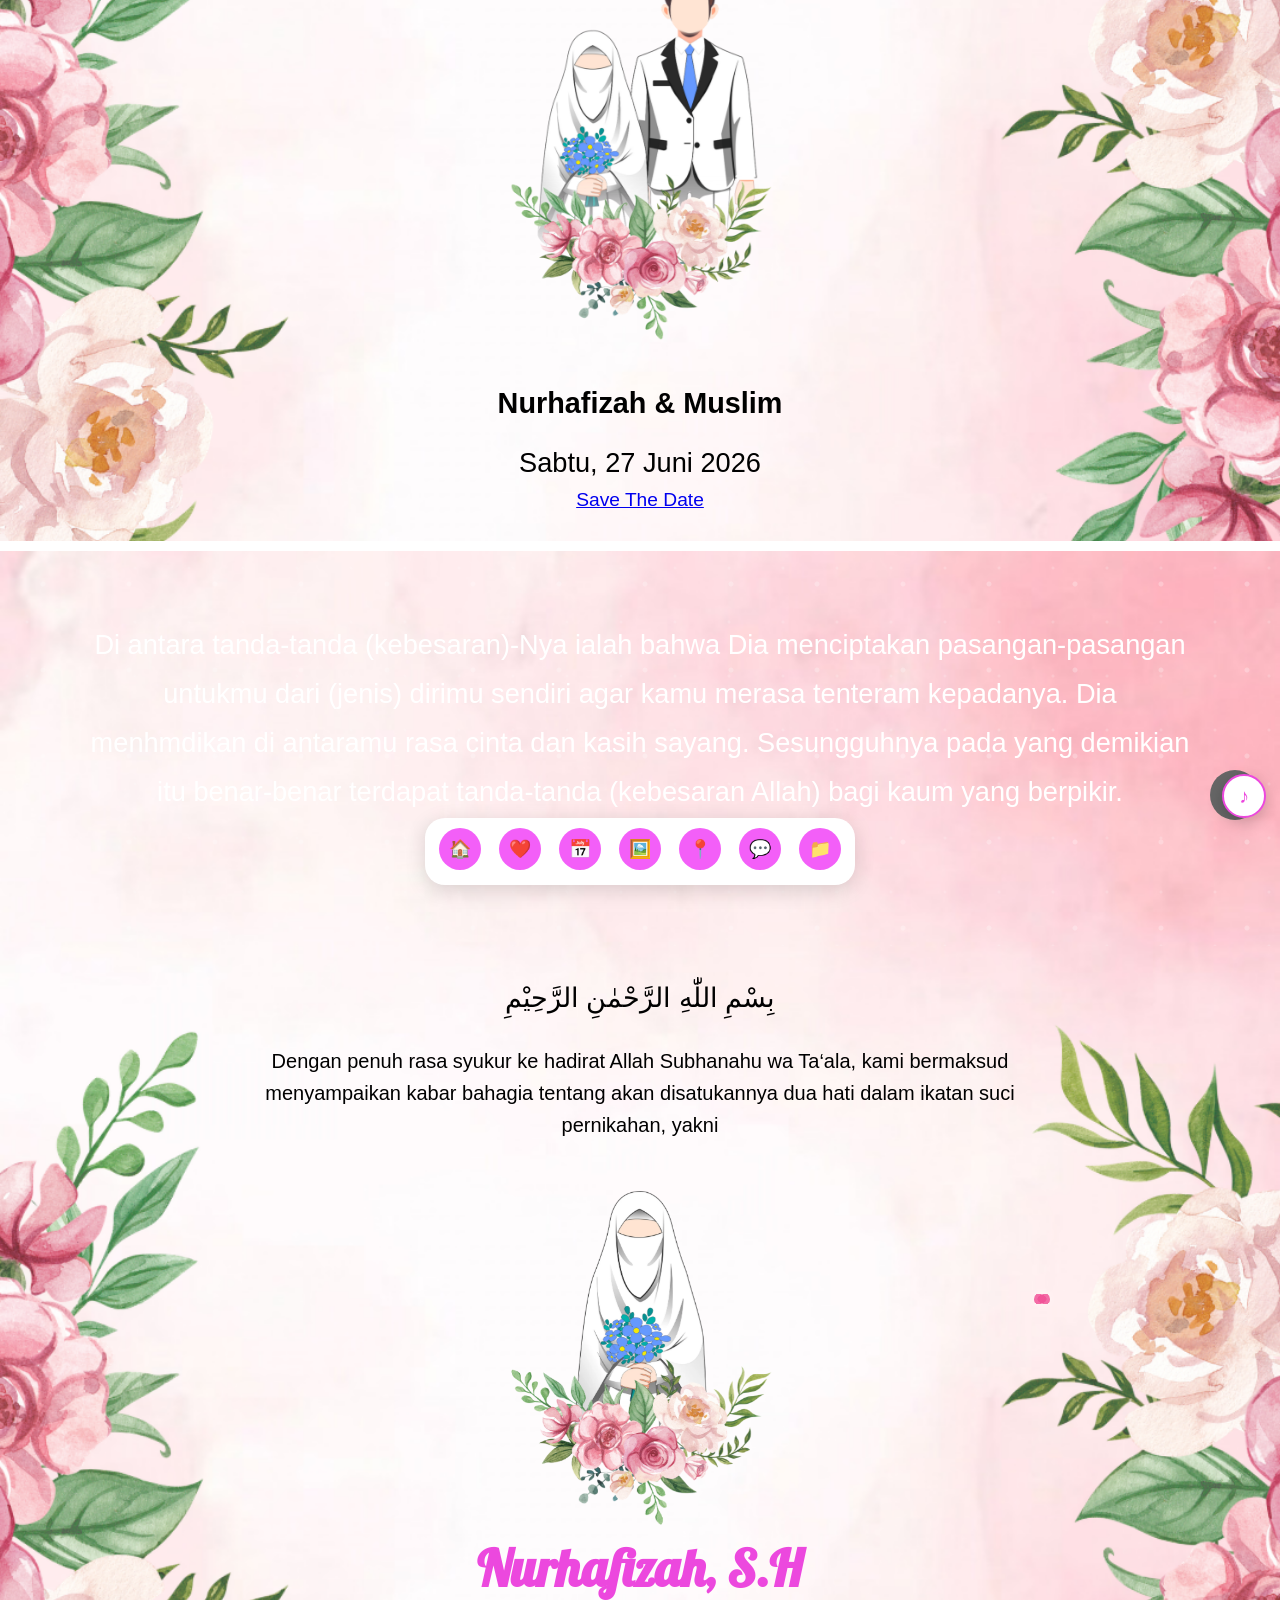
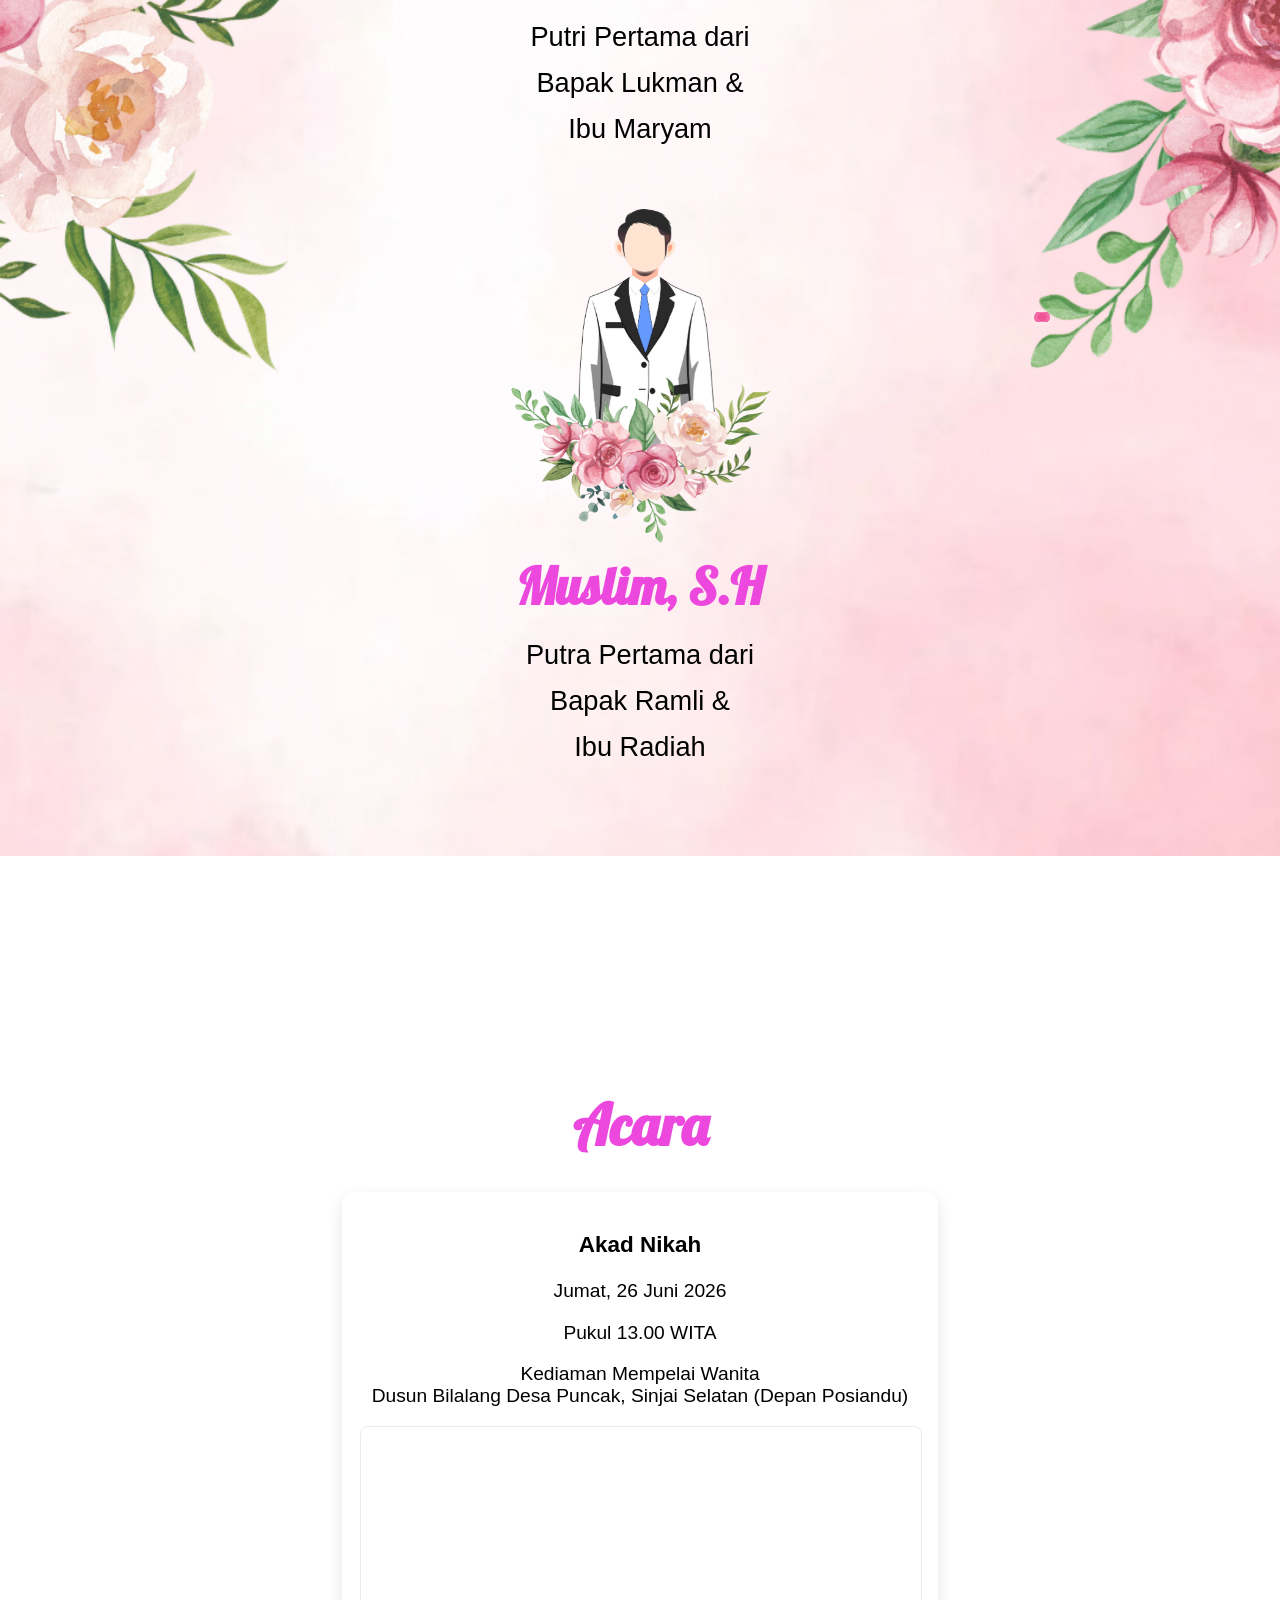
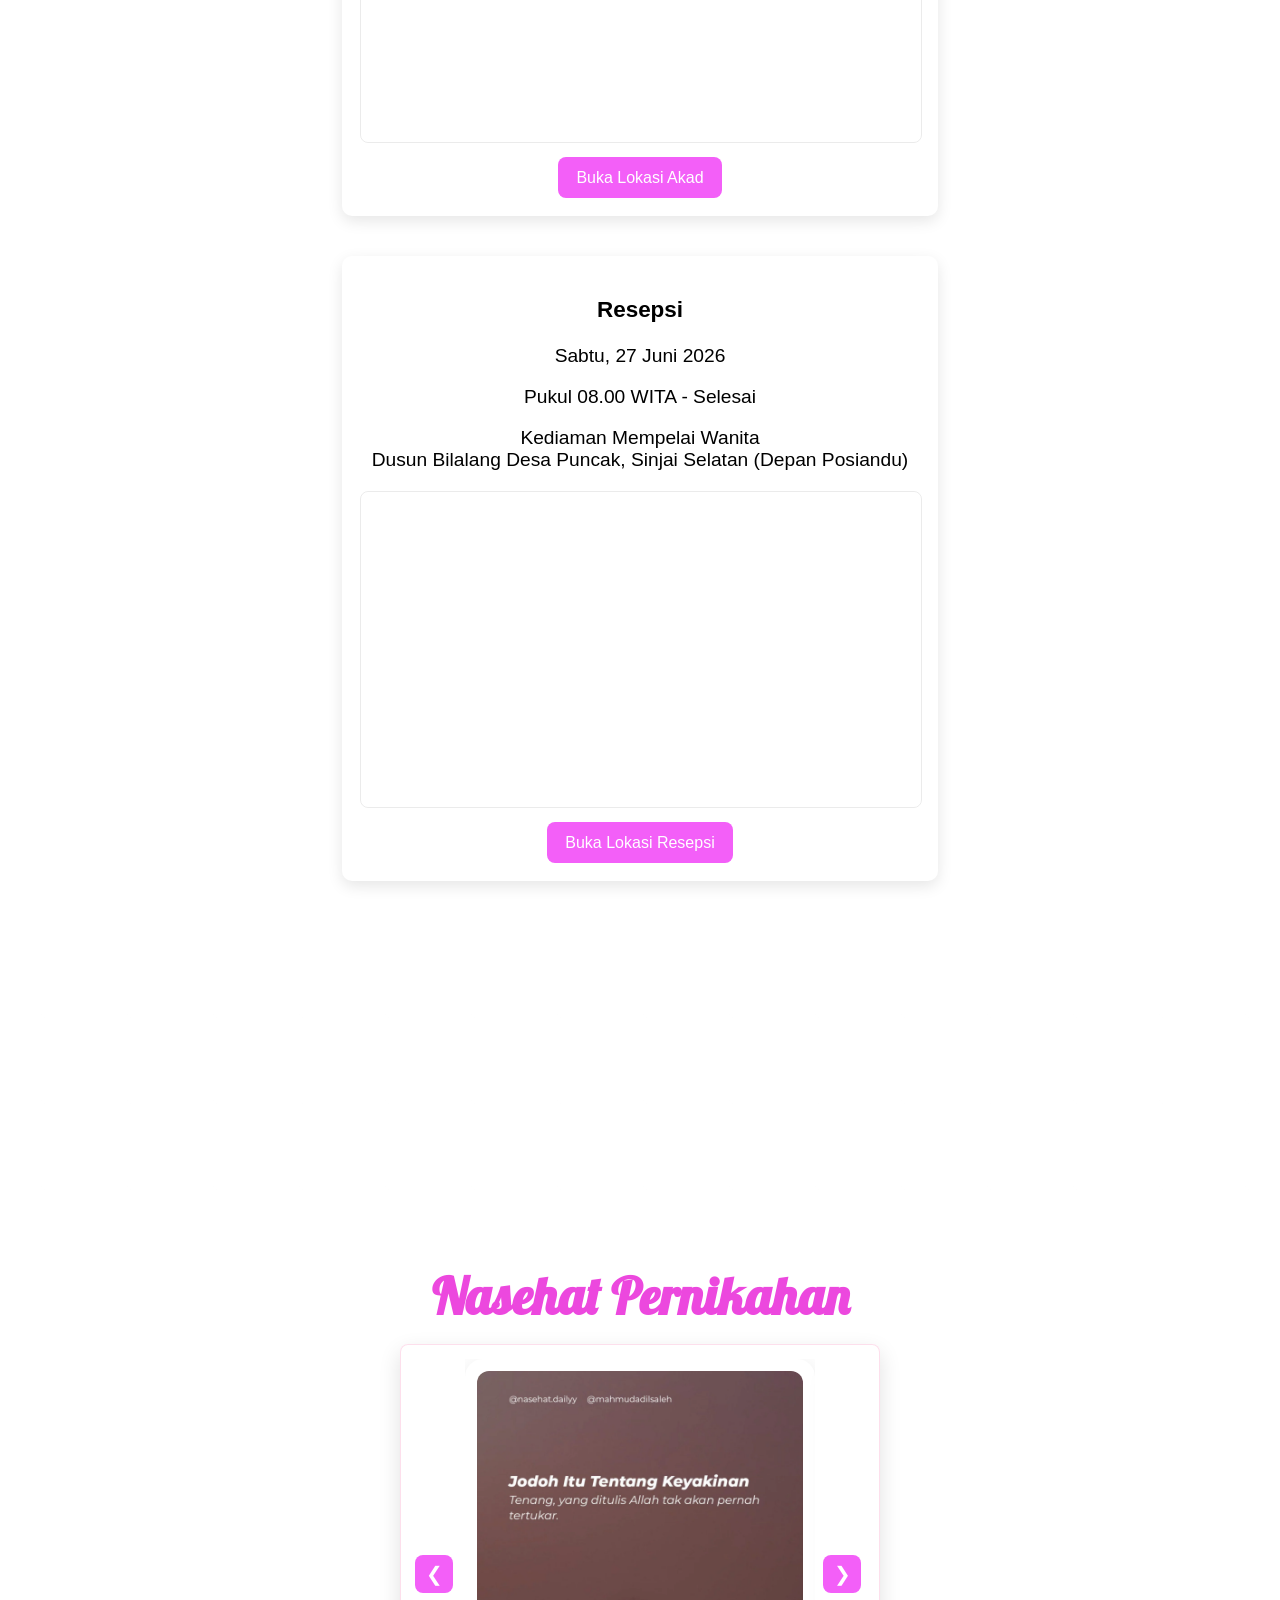
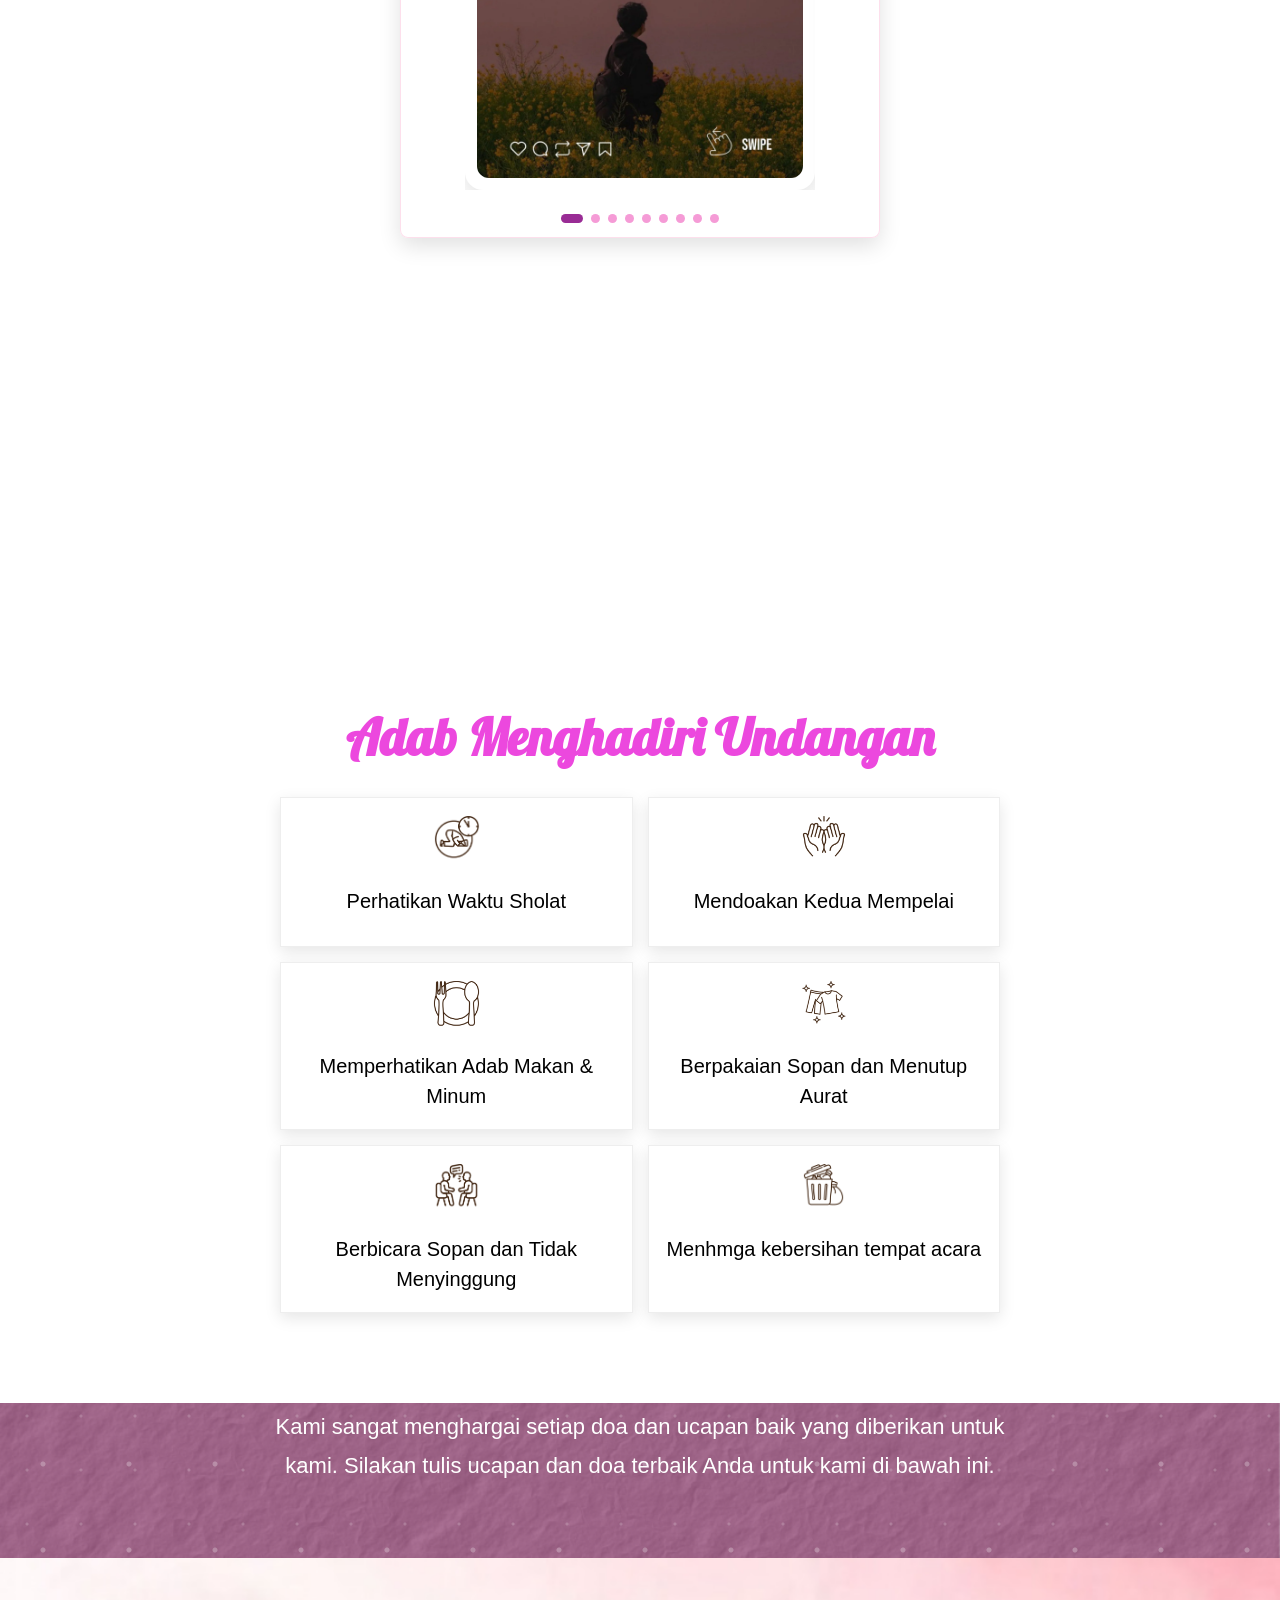
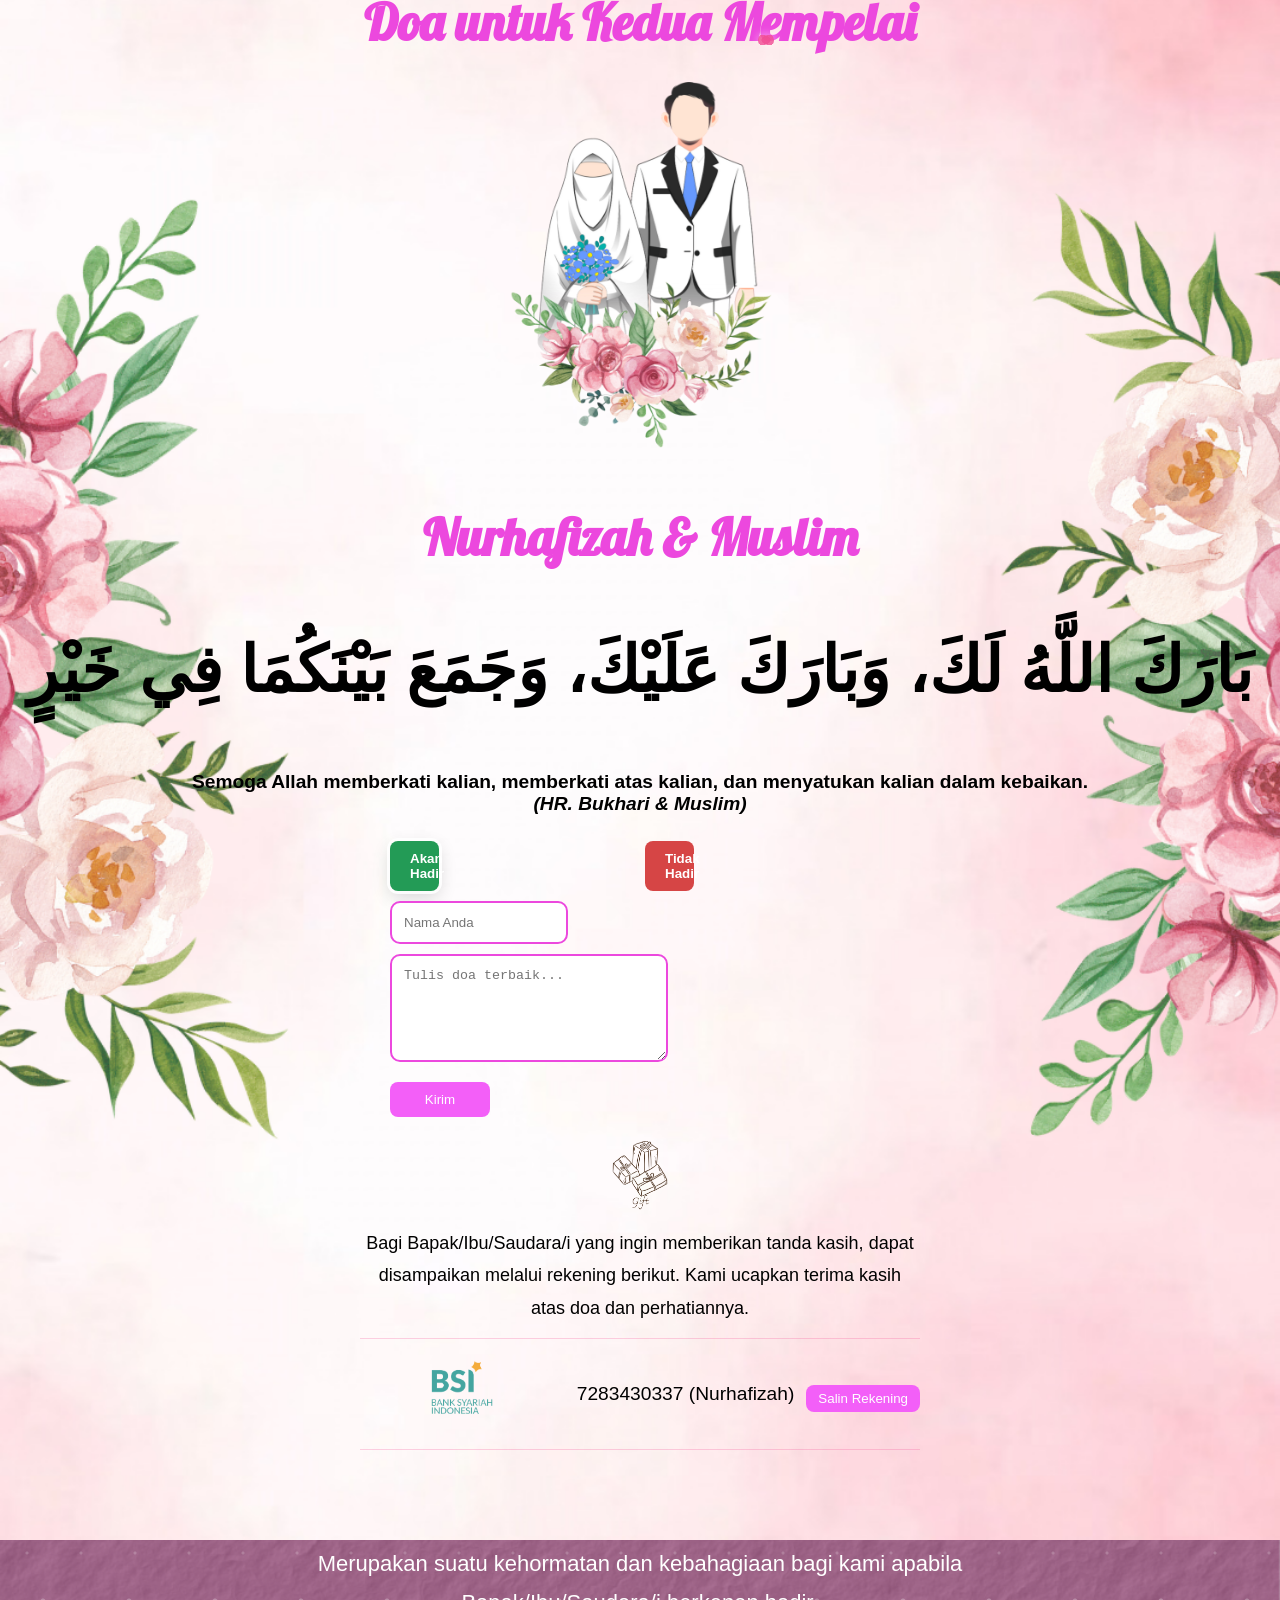
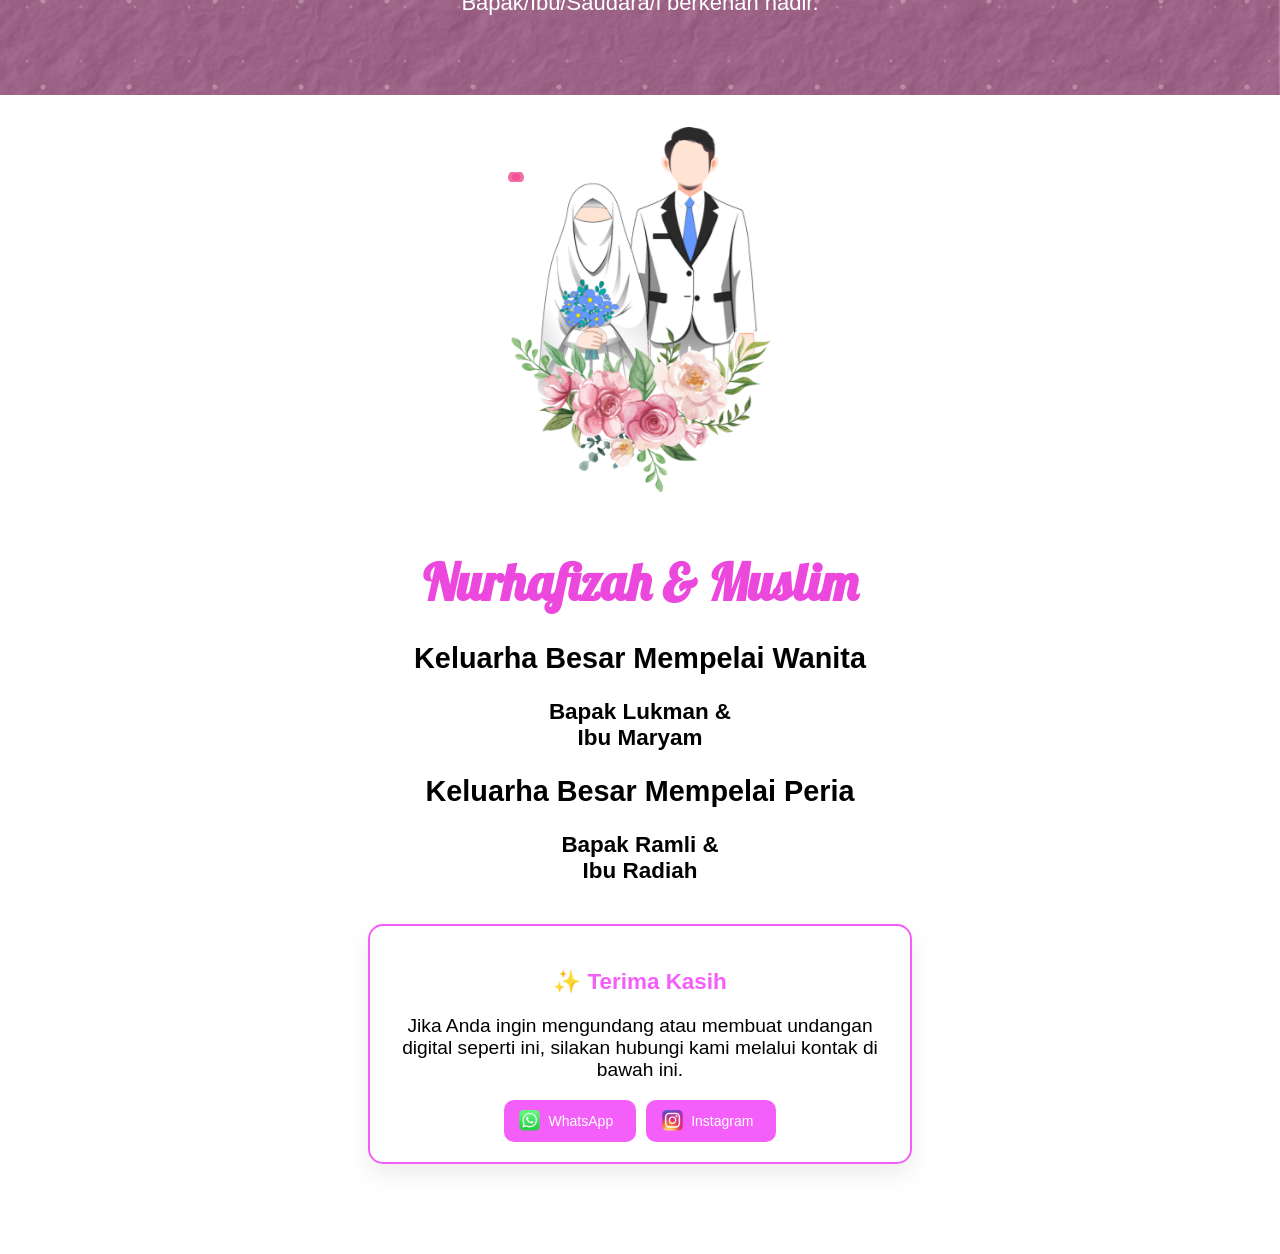
==== commit c3f21220: "Update undangan.html" ====
--- a/undangan.html
+++ b/undangan.html
@@ -16,7 +16,7 @@
 
 <body>
 
-<section id="undangan" class="undangan">
+<section id="mempelai" class="mempelai py-5 scroll-animate">
     <div class="content d-flex flex-column align-items-center text-center">
     <p class="save-the-date">Save The Date</p>
     <img src="img/Pengantin HM.png" class="pengantin">
@@ -74,7 +74,7 @@
     </div>
 </section>
 
-<section id="mempelai" class="mempelai py-5">
+<section id="mempelai" class="mempelai py-5 scroll-animate">
   <div class="container">
 
     <!-- Ayat -->
@@ -121,7 +121,7 @@
   </div>
 </section>
 
-<section id="acara" class="section acara">
+<section id="acara" class="section acara scroll-animate">
     <div class="acara-pengantar">
         <p>
         Dengan segala kerendahan hati, kami mengundang Bapak/Ibu/Saudara/i
@@ -224,7 +224,7 @@
     </div>
 </section>
 
-<section id="adab" class="section adab">
+<section id="adab" class="section adab scroll-animate">
     <div class="adab-pengantar">
     <p>
         Sebagai bentuk ikhtiar dalam menhmga keberkahan acara ini, kami juga menyampaikan beberapa adab yang diharapkan dapat diperhatikan oleh para tamu undangan.
@@ -260,7 +260,7 @@
     </div>
 </section>
 
-<section id="ucapan" class="section ucapan">
+<section id="ucapan" class="section ucapan scroll-animate">
     <div class="ucapan-pengantar">
         <p>
             Kami sangat menghargai setiap doa dan ucapan baik yang diberikan untuk kami. 
@@ -306,7 +306,7 @@
 
 </section>
 
-<section id="penutup" class="section penutup">
+<section id="penutup" class="section penutup scroll-animate">
     <div class="penutup-pengantar">
         <p>
             Merupakan suatu kehormatan dan kebahagiaan bagi kami apabila Bapak/Ibu/Saudara/i berkenan hadir.
@@ -415,7 +415,7 @@
         });
     }
 
-    const revealItems = document.querySelectorAll('.adab-item, .penutup-wrap');
+    const revealItems = document.querySelectorAll('section.scroll-animate');
     if ('IntersectionObserver' in window) {
         const revealObserver = new IntersectionObserver((entries) => {
             entries.forEach((entry) => {
@@ -424,7 +424,7 @@
                     revealObserver.unobserve(entry.target);
                 }
             });
-        }, { threshold: 0.25 });
+        }, { threshold: 0.18 });
 
         revealItems.forEach((item) => revealObserver.observe(item));
     } else {
--- a/style.css
+++ b/style.css
@@ -970,8 +970,9 @@
 }
 
 .music-btn.active {
-    background: #c08a8a;
-    transform: scale(1.1);
+    background: var (--pink);
+    color: #ffffff
+    transform: nano);
 }
 
 /* Rapikan ulang layout setelah dekorasi */
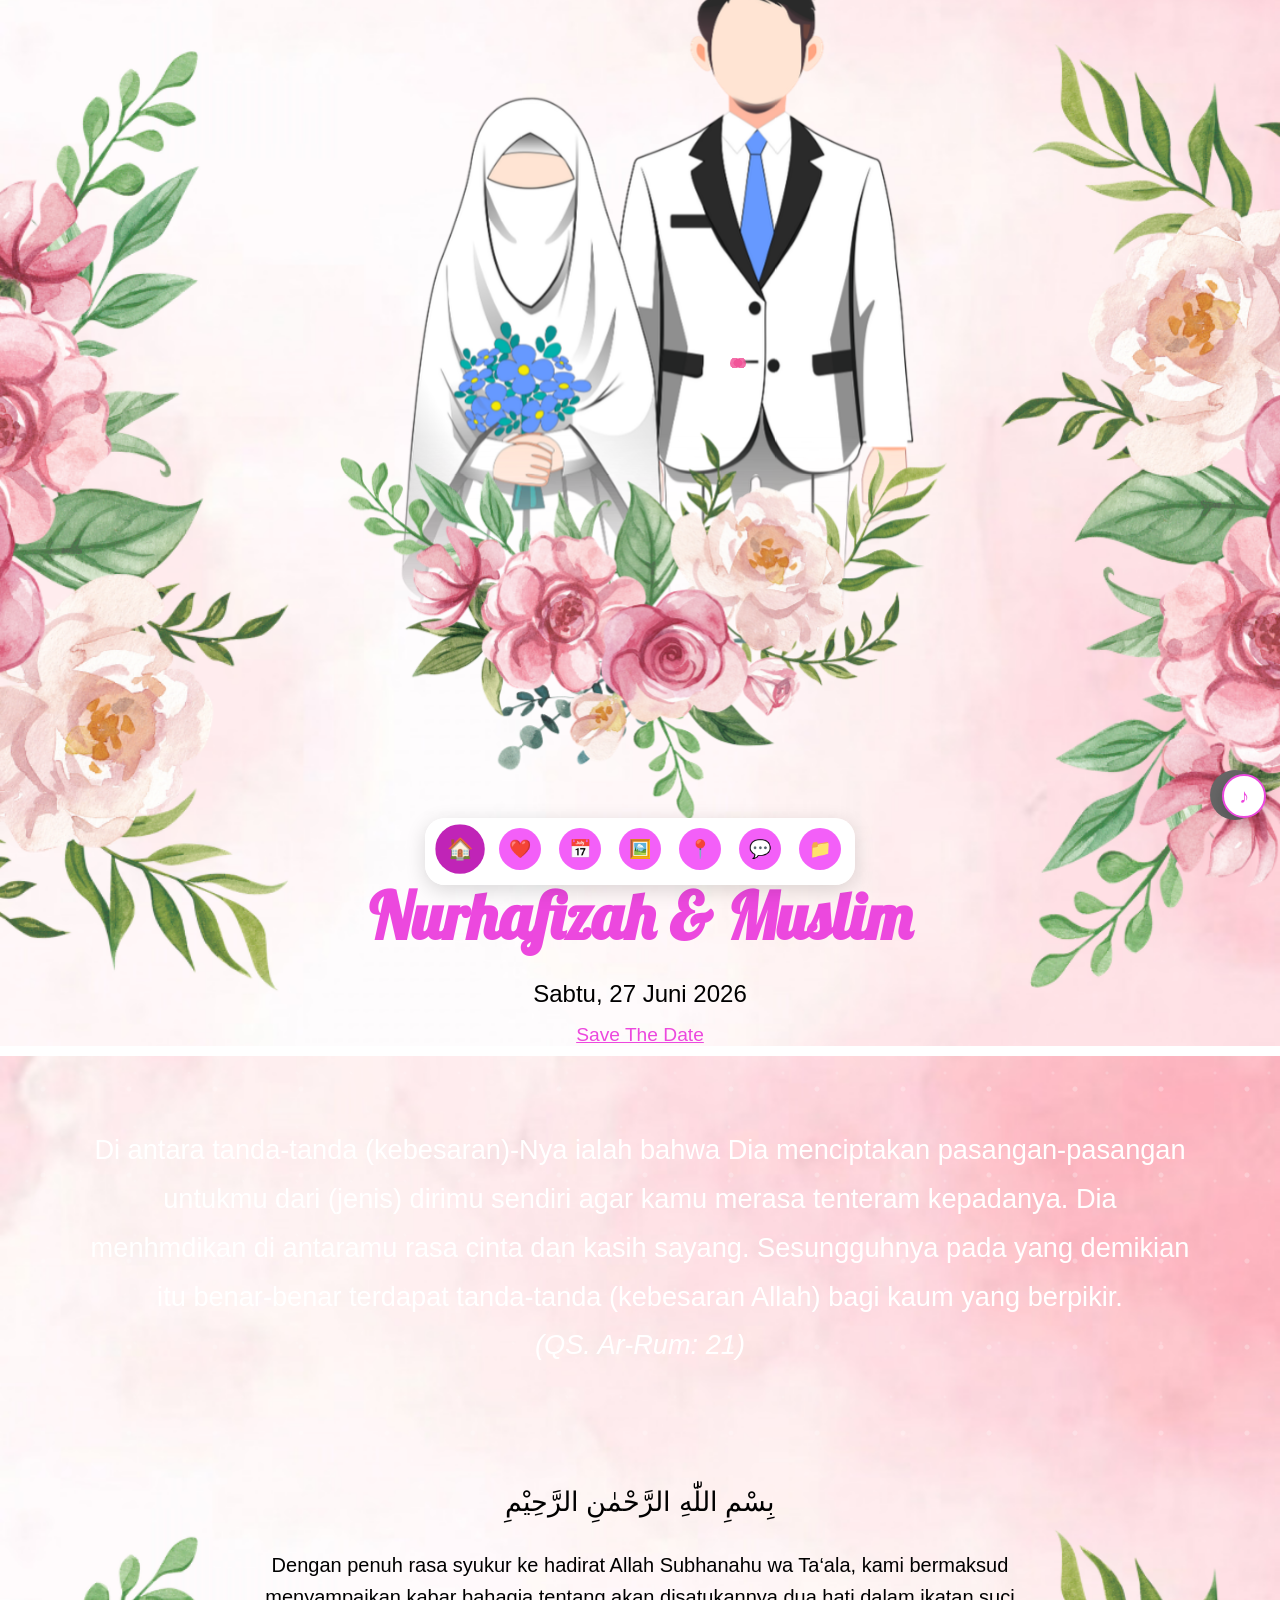
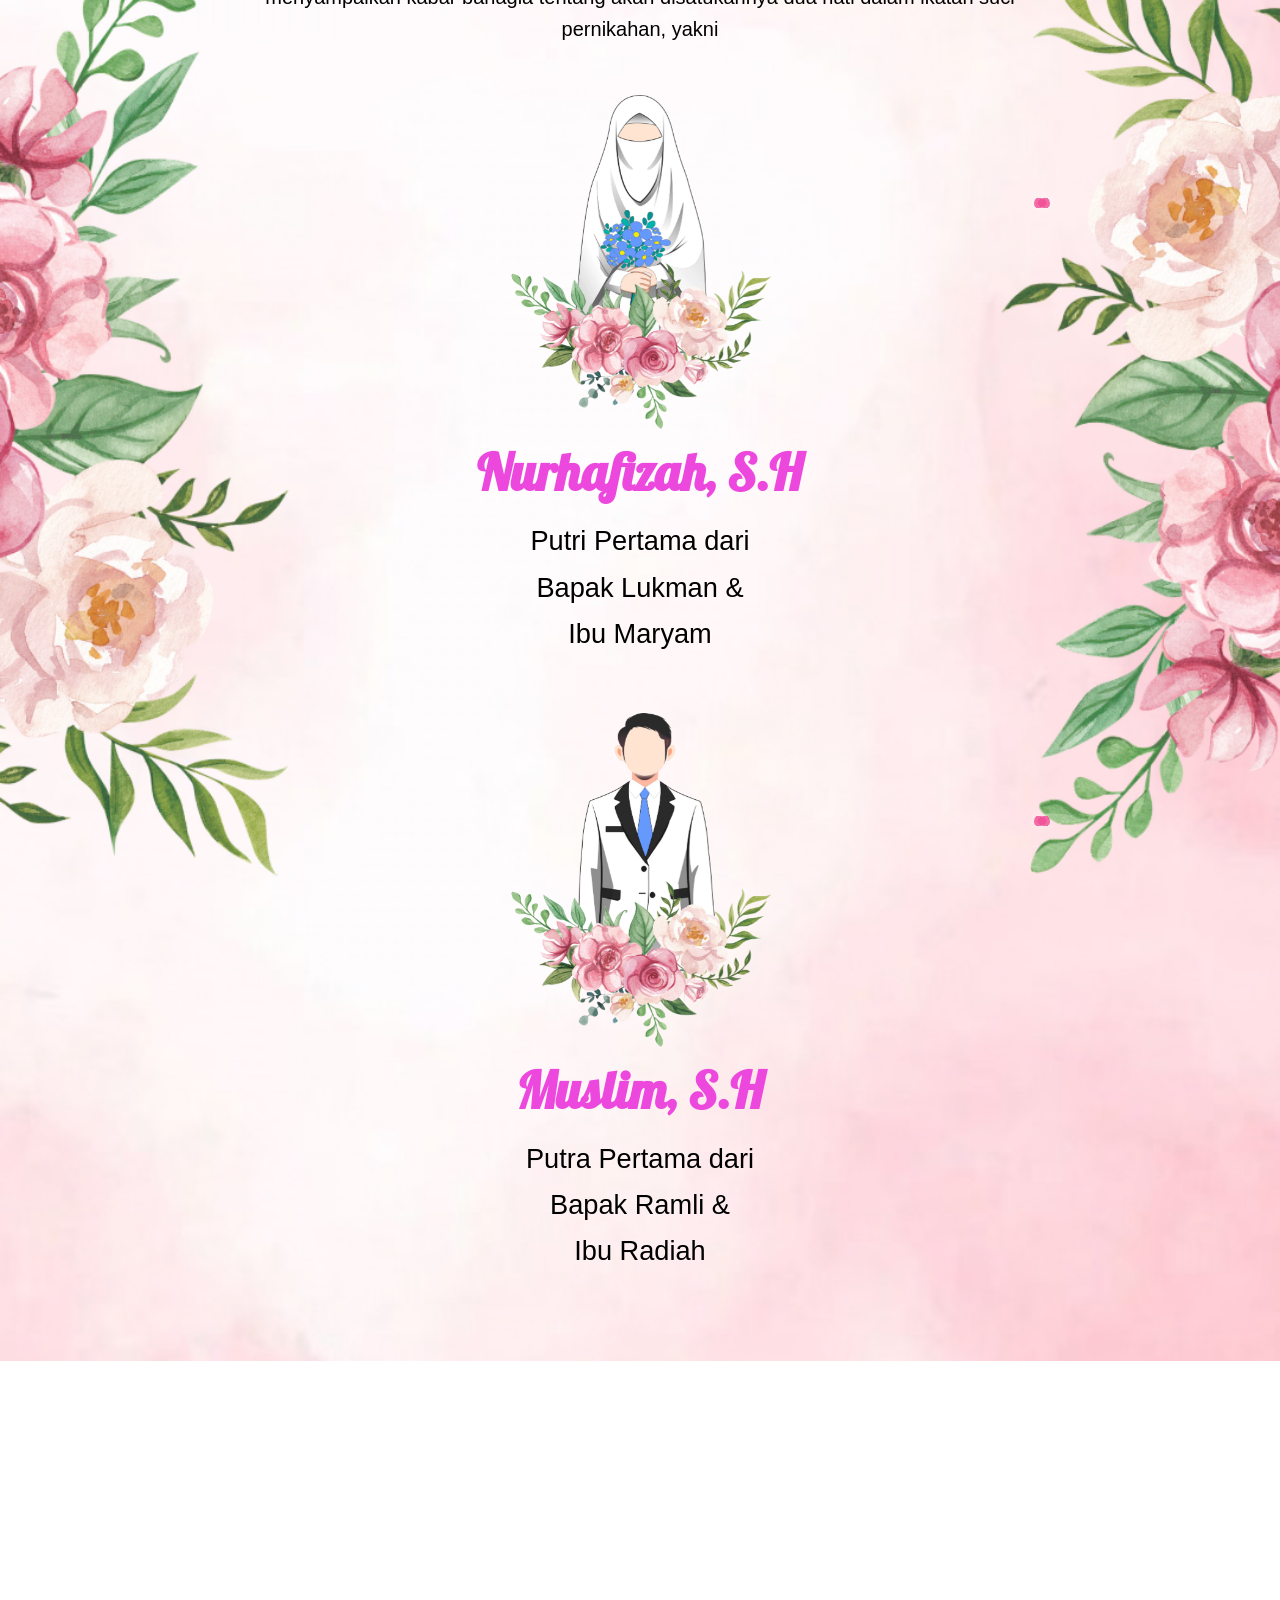
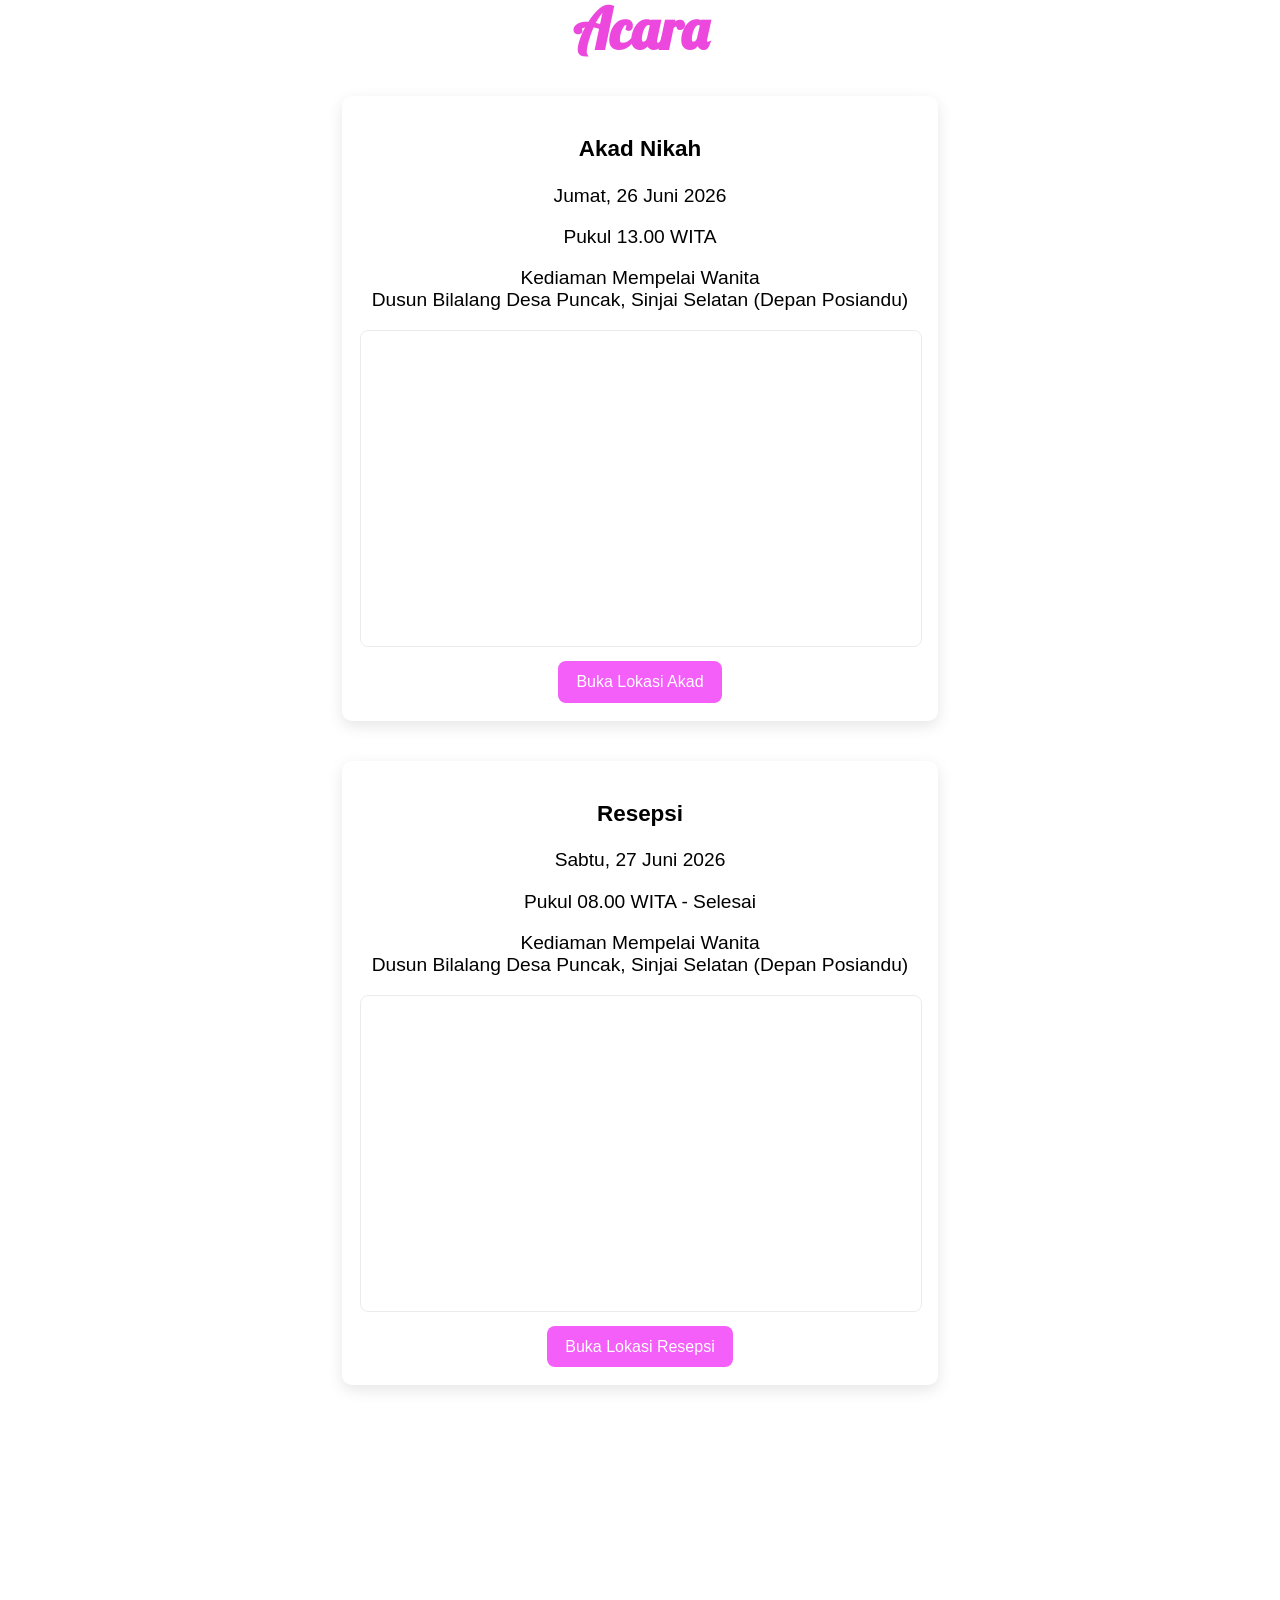
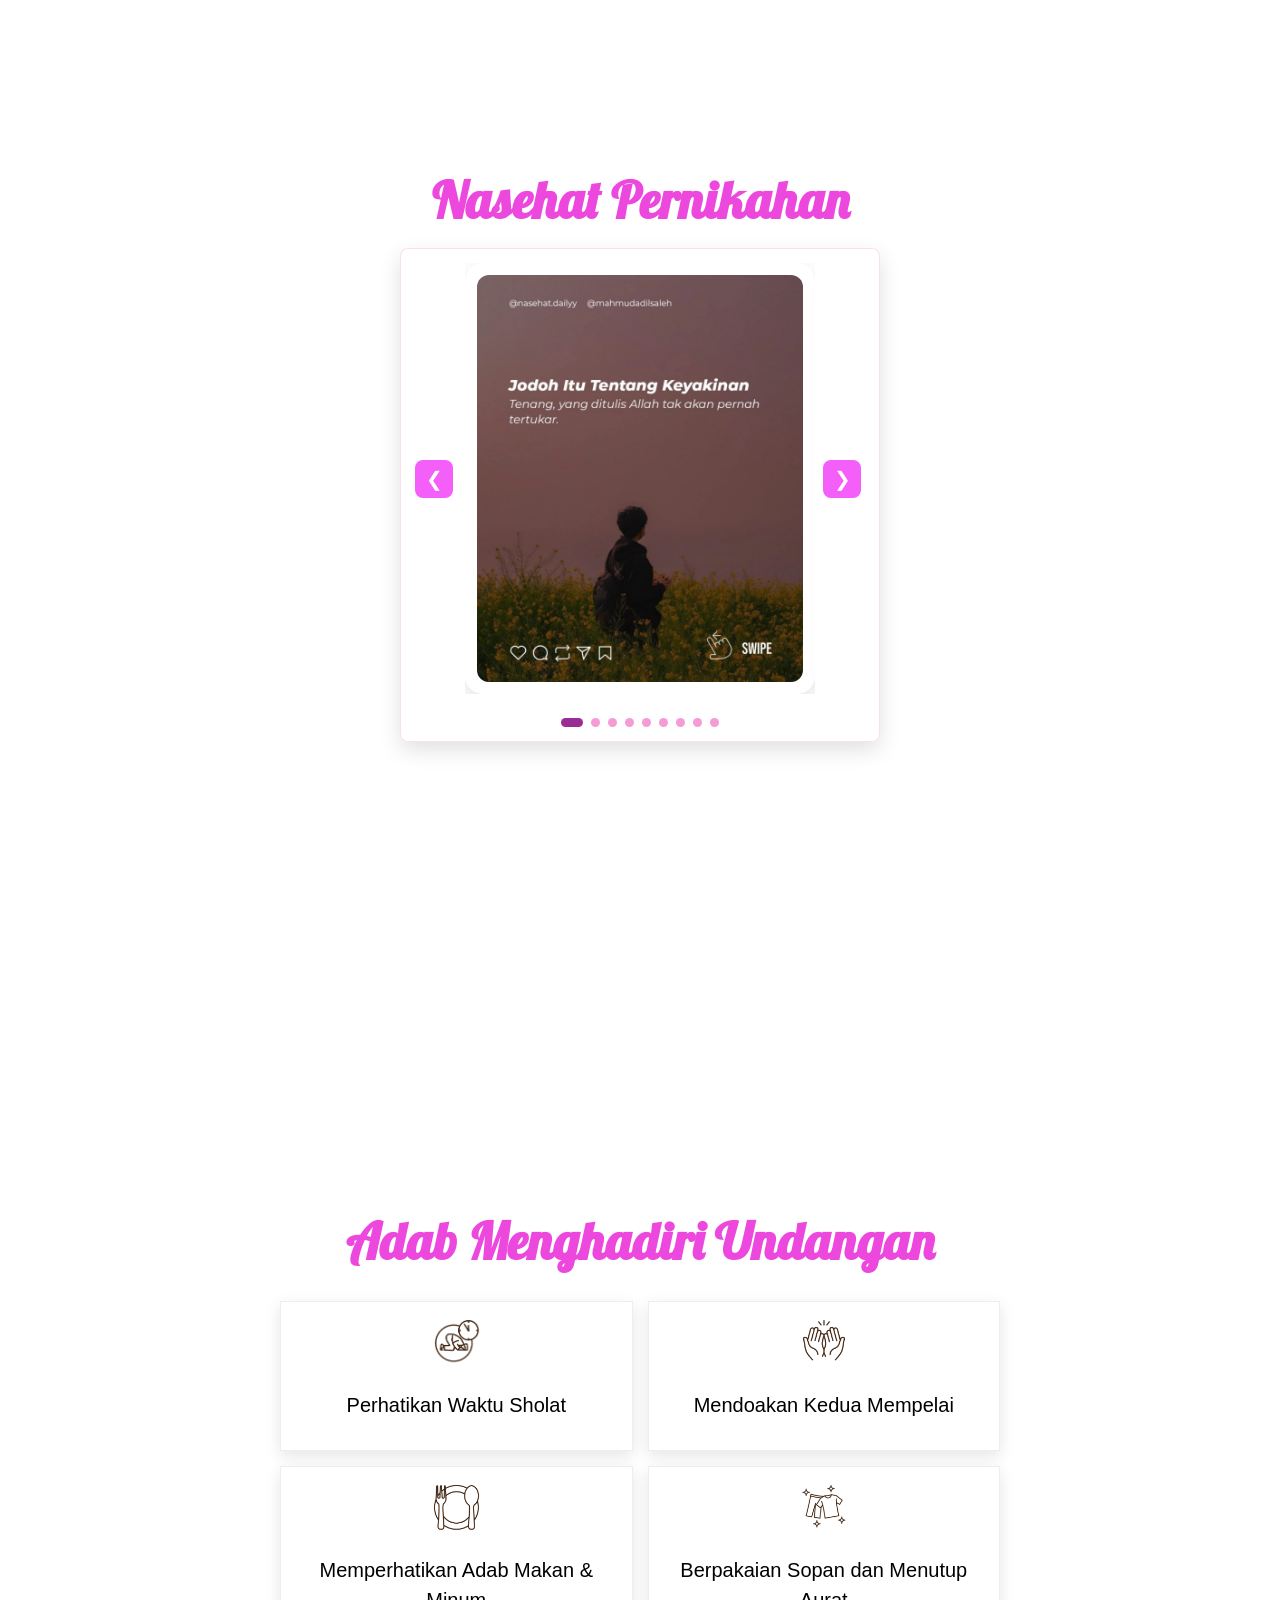
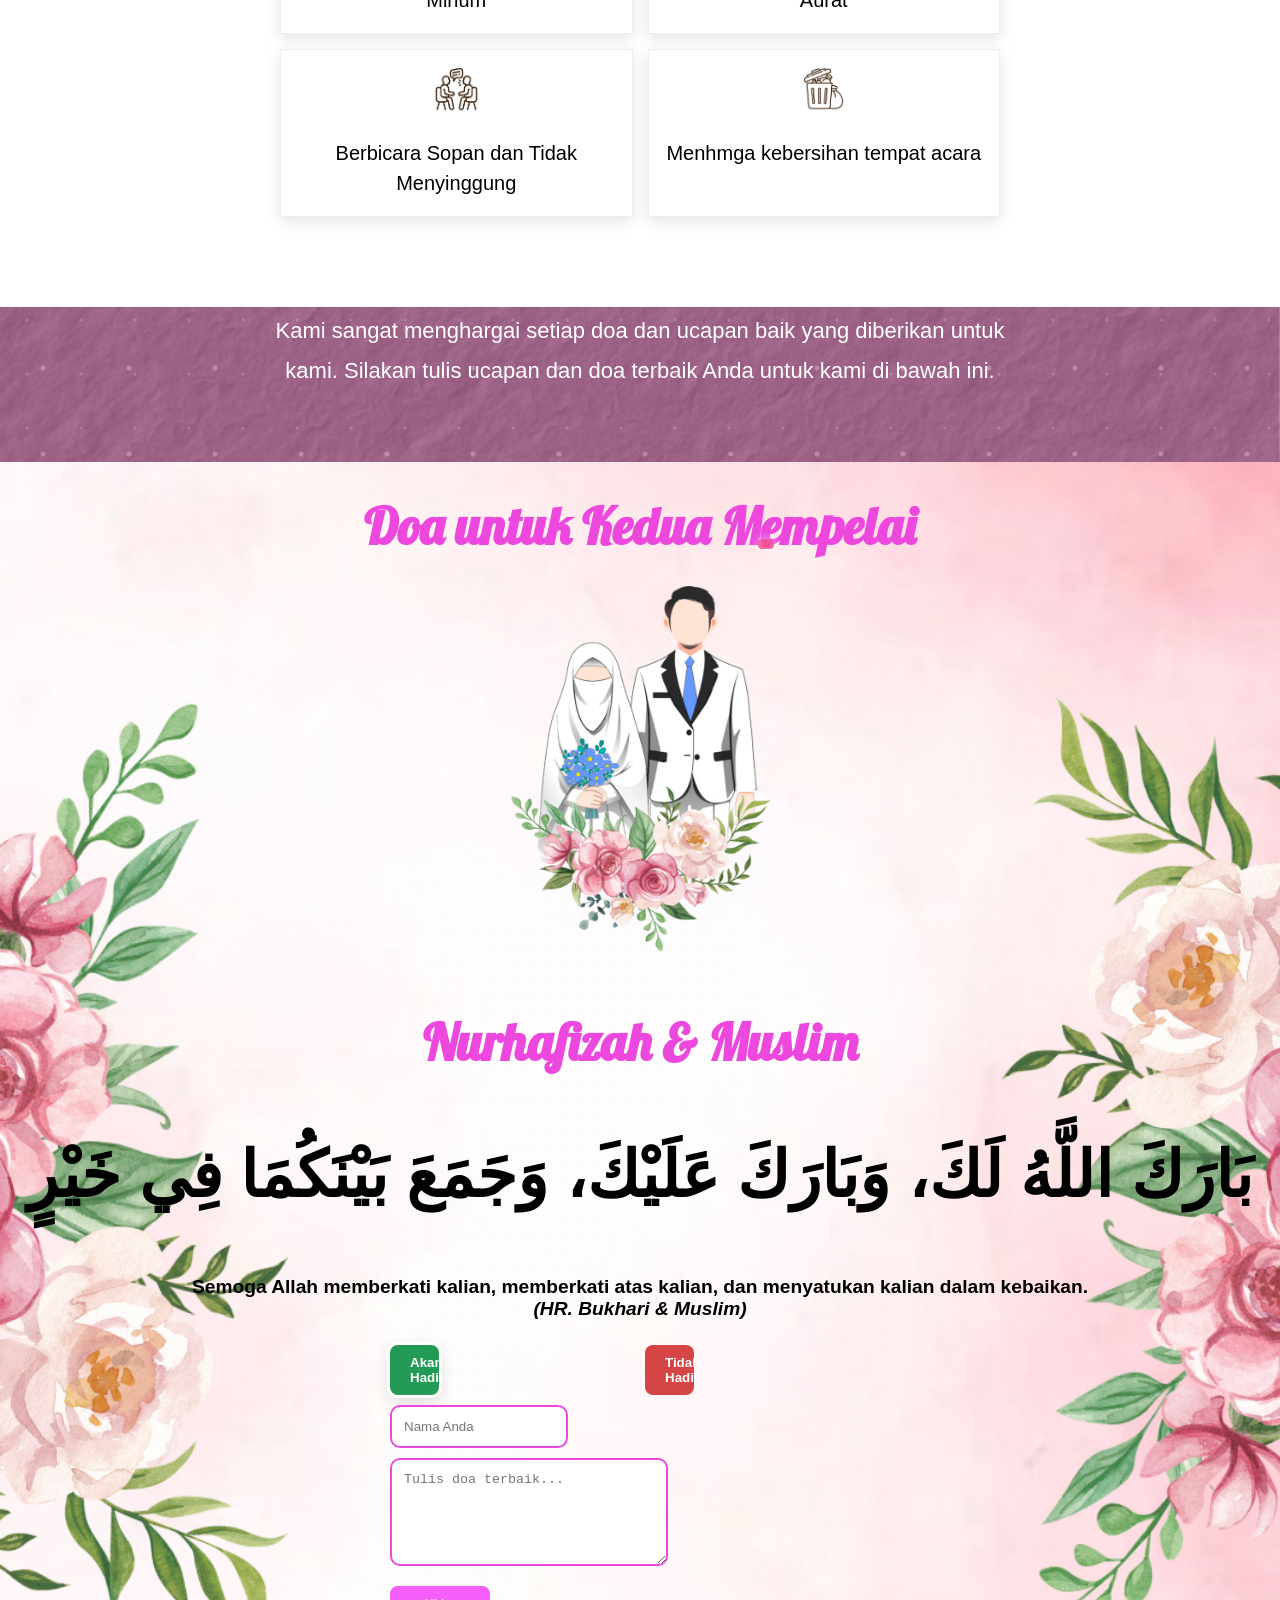
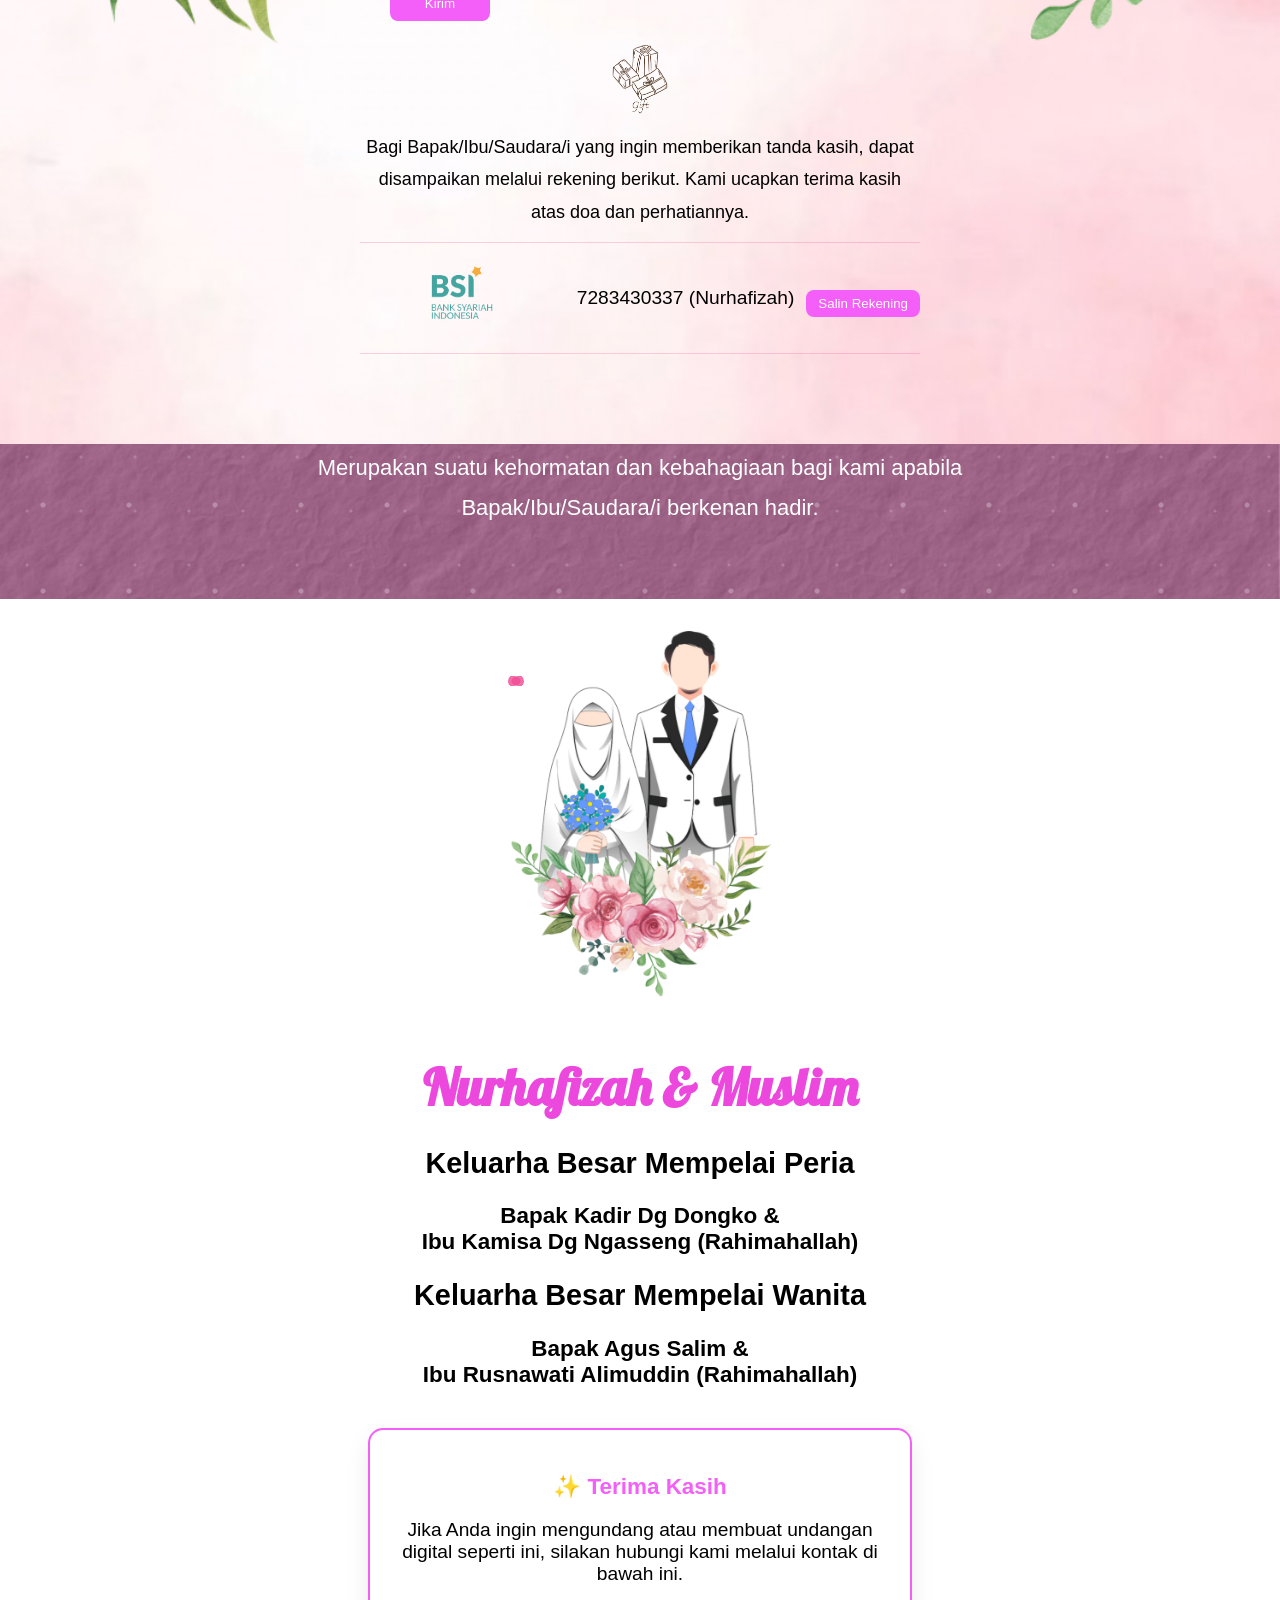
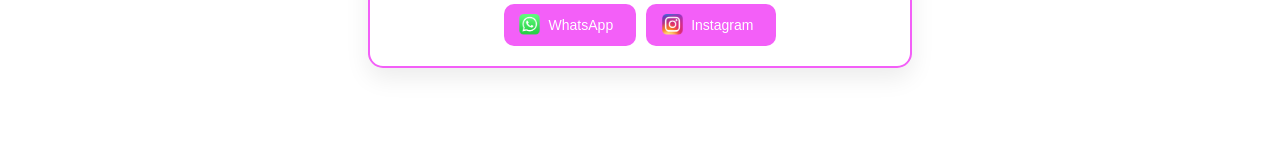
==== commit 1fc697cd: "Update undangan.html" ====
--- a/undangan.html
+++ b/undangan.html
@@ -16,7 +16,7 @@
 
 <body>
 
-<section id="mempelai" class="mempelai py-5 scroll-animate">
+<section id="undangan" class="undangan scroll-animate">
     <div class="content d-flex flex-column align-items-center text-center">
     <p class="save-the-date">Save The Date</p>
     <img src="img/Pengantin HM.png" class="pengantin">
@@ -39,7 +39,8 @@
     </a>
 </div>
 
-<!-- NAVBAR BOTTOM -->
+    </div>
+</section>
 
 <div class="bottom-nav">
     <a href="#undangan" class="nav-item active">
@@ -71,8 +72,6 @@
         <p>Penutup</p>
     </a>
 </div>
-    </div>
-</section>
 
 <section id="mempelai" class="mempelai py-5 scroll-animate">
   <div class="container">
@@ -315,10 +314,10 @@
 
     <img src="img/Pengantin HM.png" alt="Gambar mempelai" class="pengantin mb-3">
     <h1>Nurhafizah & Muslim</h1>
+    <h2>Keluarha Besar Mempelai Peria</h2>
+    <h3>Bapak Kadir Dg Dongko & <br> Ibu Kamisa Dg Ngasseng (Rahimahallah)</h3>
     <h2>Keluarha Besar Mempelai Wanita</h2>
-    <h3>Bapak Lukman &<br>Ibu Maryam</h3>
-    <h2>Keluarha Besar Mempelai Peria</h2>
-    <h3>Bapak Ramli &<br>Ibu Radiah</h3>
+    <h3>Bapak Agus Salim & <br> Ibu Rusnawati Alimuddin (Rahimahallah)</h3>
 
     <div class="penutup-wrap">
     <div class="penutup-card">
@@ -416,6 +415,7 @@
     }
 
     const revealItems = document.querySelectorAll('section.scroll-animate');
+
     if ('IntersectionObserver' in window) {
         const revealObserver = new IntersectionObserver((entries) => {
             entries.forEach((entry) => {
@@ -427,6 +427,22 @@
         }, { threshold: 0.18 });
 
         revealItems.forEach((item) => revealObserver.observe(item));
+
+        const navLinks = document.querySelectorAll('.bottom-nav .nav-item');
+        const scrollSections = document.querySelectorAll('section[id]');
+
+        const sectionObserver = new IntersectionObserver((entries) => {
+            entries.forEach((entry) => {
+                if (entry.isIntersecting) {
+                    const id = entry.target.id;
+                    navLinks.forEach((link) => {
+                        link.classList.toggle('active', link.getAttribute('href') === `#${id}`);
+                    });
+                }
+            });
+        }, { threshold: 0.55 });
+
+        scrollSections.forEach((section) => sectionObserver.observe(section));
     } else {
         revealItems.forEach((item) => item.classList.add('is-visible'));
     }
--- a/style.css
+++ b/style.css
@@ -2,6 +2,41 @@
     --pink: #ec48de;
     --bg: #2d2d2d;
     --shadow: 0 2px 2px rgba(28, 28, 28, 0.5);
+}
+.bottom-nav {
+    position: fixed;
+    bottom: 15px;
+    left: 50%;
+    transform: translateX(-50%);
+    width: 90%;
+    max-width: 420px;
+    background: white;
+    border-radius: 20px;
+    display: flex;
+    justify-content: space-around;
+    padding: 10px 5px;
+    box-shadow: 0 5px 20px rgba(0,0,0,0.15);
+    z-index: 999;
+    border: 0;
+    font-size: 10px;
+}
+
+.bottom-nav .nav-item {
+    transition: color 0.25s ease, transform 0.25s ease;
+}
+
+.bottom-nav .nav-item span {
+    background: #f35ff8;
+    transition: transform 0.25s ease, background 0.25s ease;
+}
+
+.bottom-nav .nav-item.active {
+    color: #ec48de;
+}
+
+.bottom-nav .nav-item.active span {
+    background: #c024b7;
+    transform: scale(1.18);
 }
 body{
     font-size:1.2rem;
@@ -240,13 +275,13 @@
     transform: translateX(-50%);
     width: 90%;
     max-width: 420px;
-    background: white;
+    background: rgba(255,255,255,0.98);
     border-radius: 20px;
     display: flex;
     justify-content: space-around;
     padding: 10px 5px;
     box-shadow: 0 5px 20px rgba(0,0,0,0.15);
-    z-index: 999;
+    z-index: 10005;
     border: 0;
     font-size: 10px;
 }
@@ -294,6 +329,18 @@
     padding: 60px 20px;
     text-align: center;
 }
+
+section.scroll-animate {
+    opacity: 0;
+    transition: opacity 0.75s ease;
+    will-change: opacity;
+}
+
+section.scroll-animate.is-visible {
+    opacity: 1;
+}
+
+
 
 .acara {
     background: url('img/Latar.png') center/cover no-repeat;
@@ -962,7 +1009,7 @@
 
     box-shadow: 0 5px 15px rgba(0,0,0,0.2);
     cursor: pointer;
-    z-index: 9999;
+    z-index: 10002;
 
     display: flex;
     align-items: center;
@@ -970,9 +1017,8 @@
 }
 
 .music-btn.active {
-    background: var (--pink);
-    color: #ffffff
-    transform: nano);
+    background: #c08a8a;
+    transform: scale(1.1);
 }
 
 /* Rapikan ulang layout setelah dekorasi */
@@ -1314,6 +1360,7 @@
     transform: none;
 }
 
+
 @media (max-width: 576px) {
     .nasehat-frame {
         grid-template-columns: 36px minmax(0, 1fr) 36px;
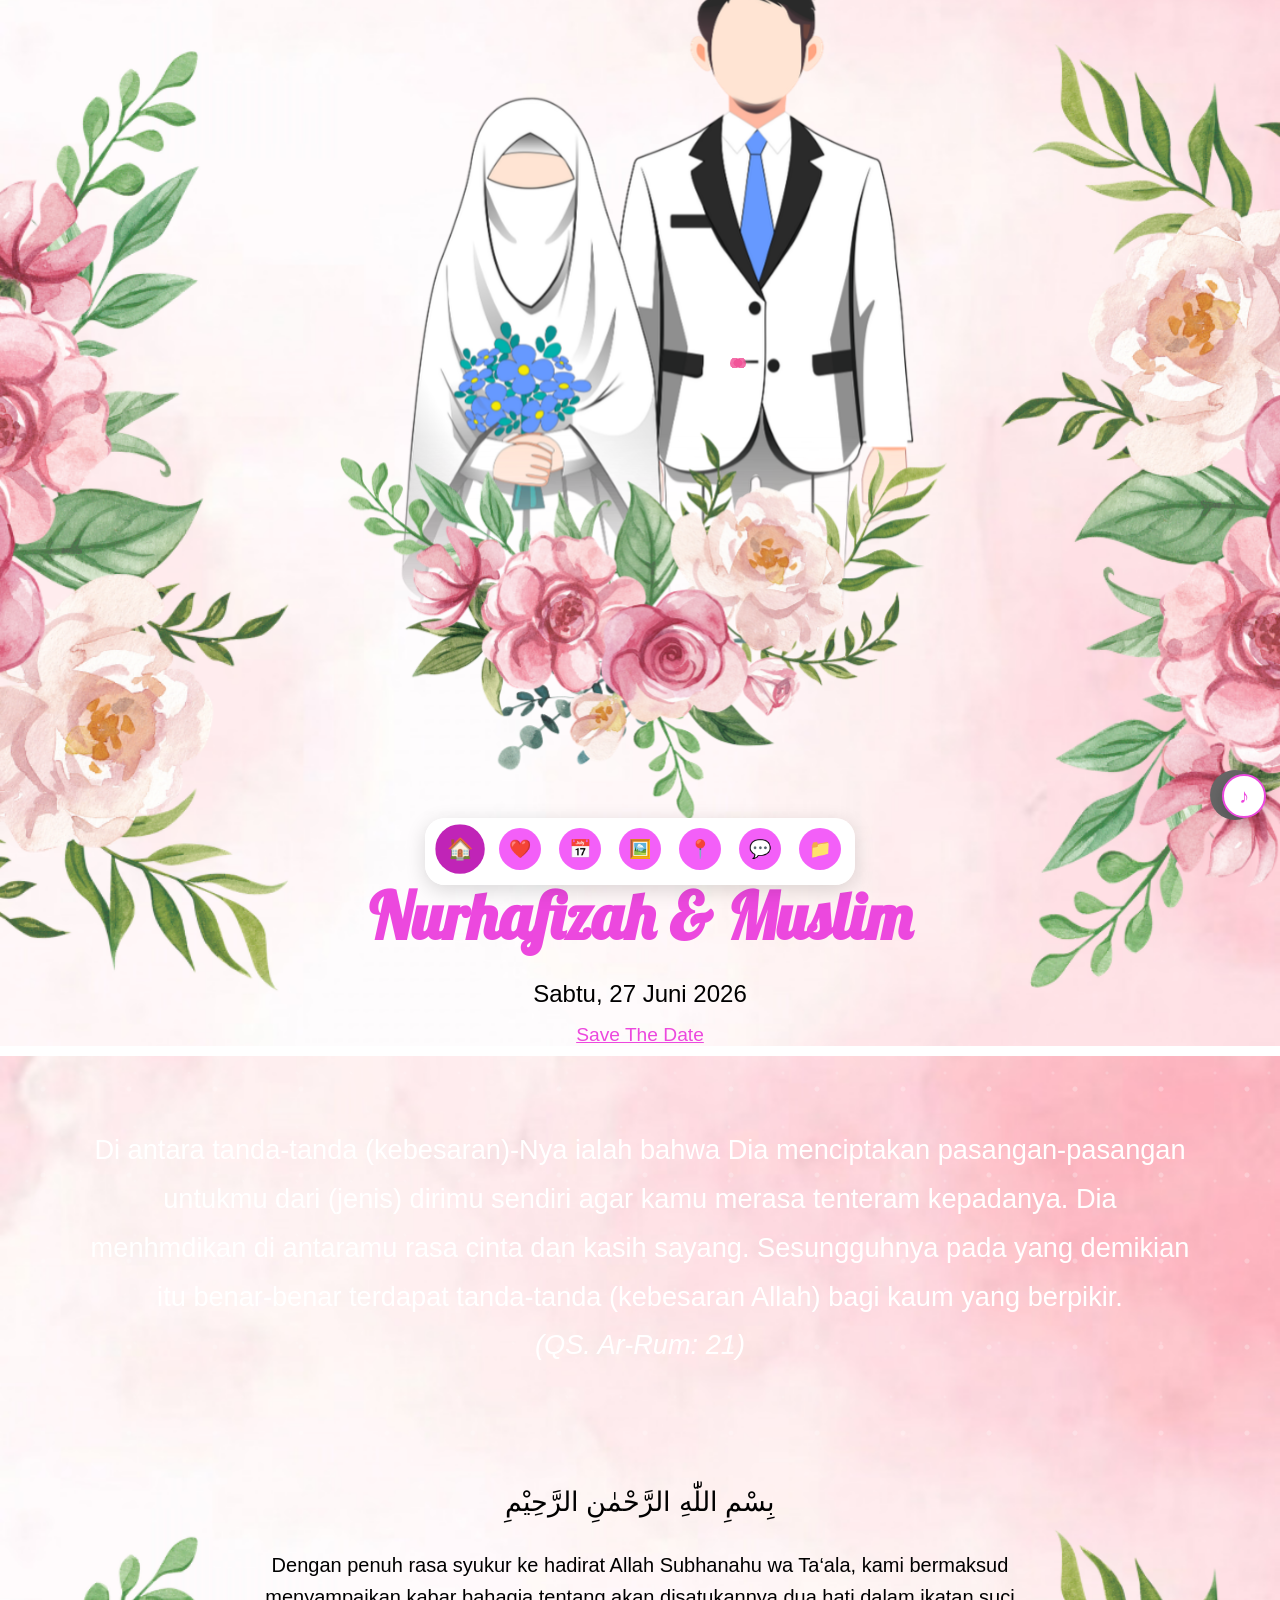
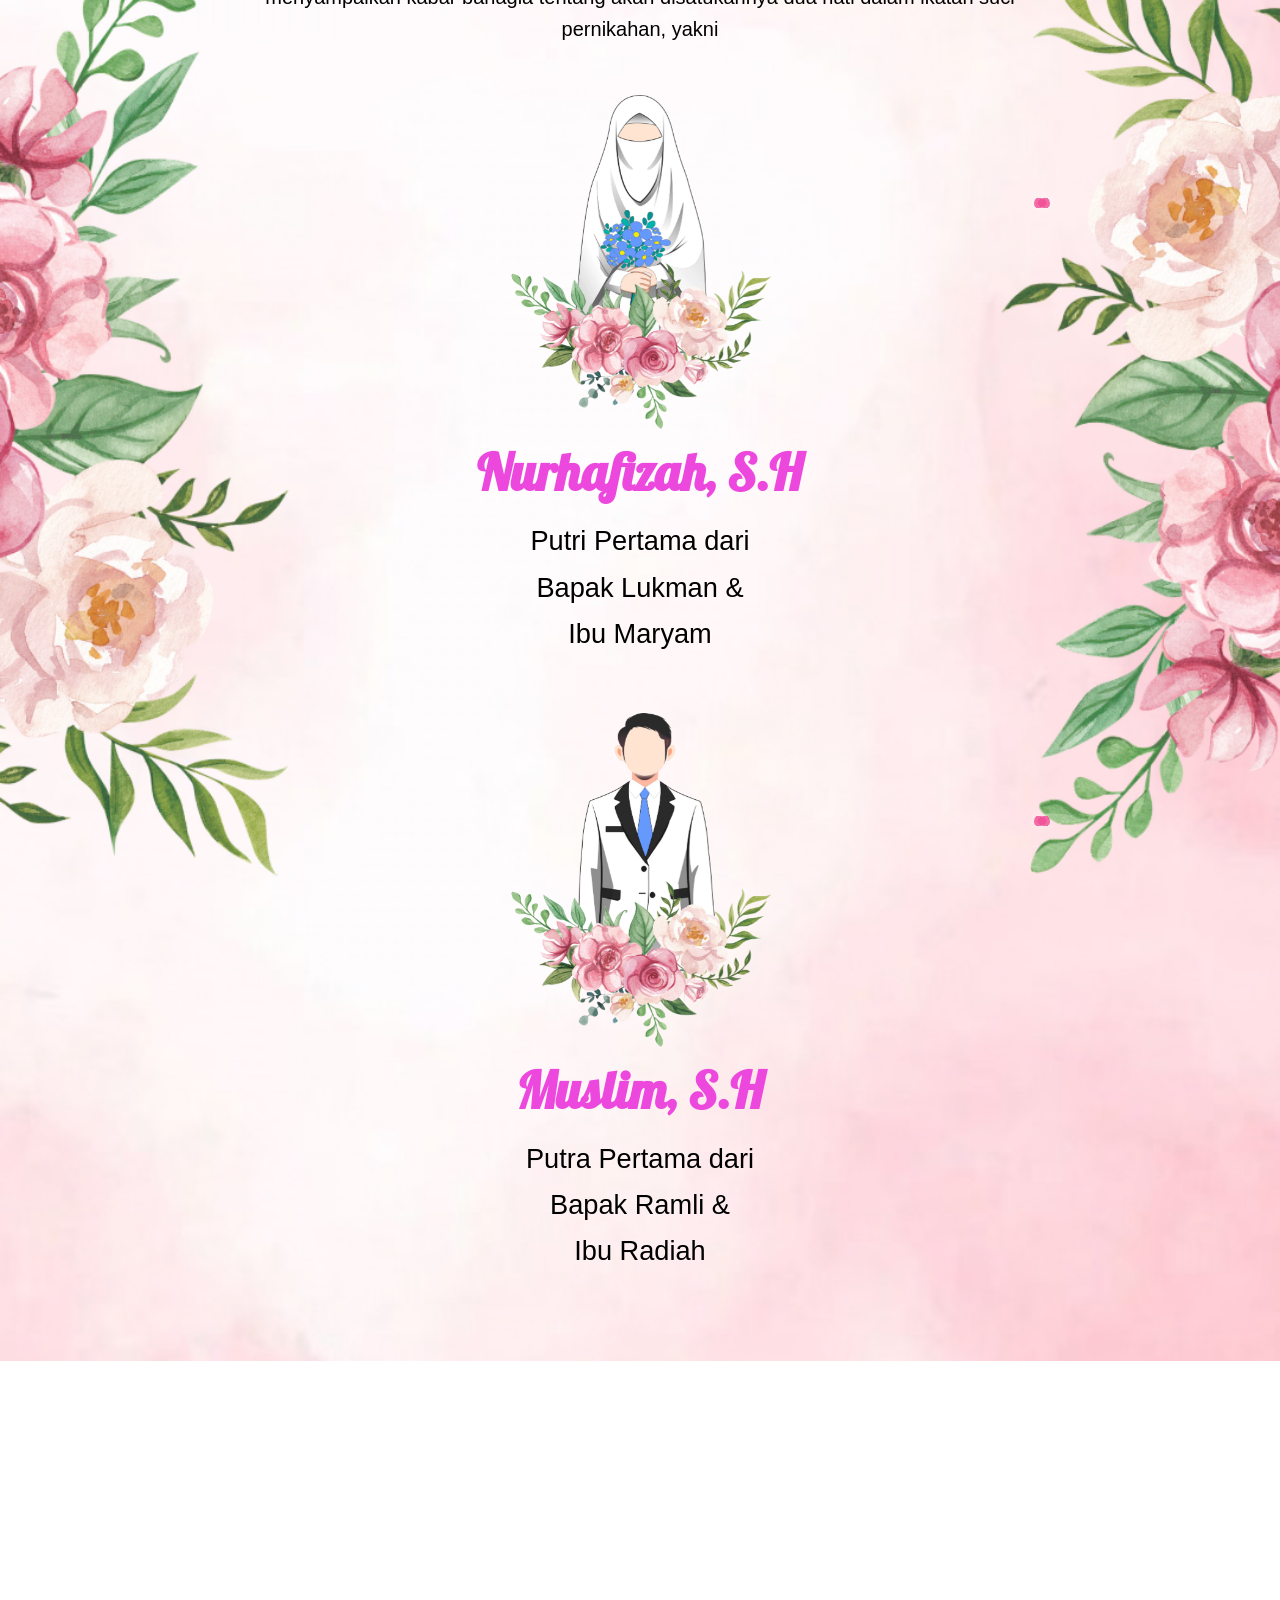
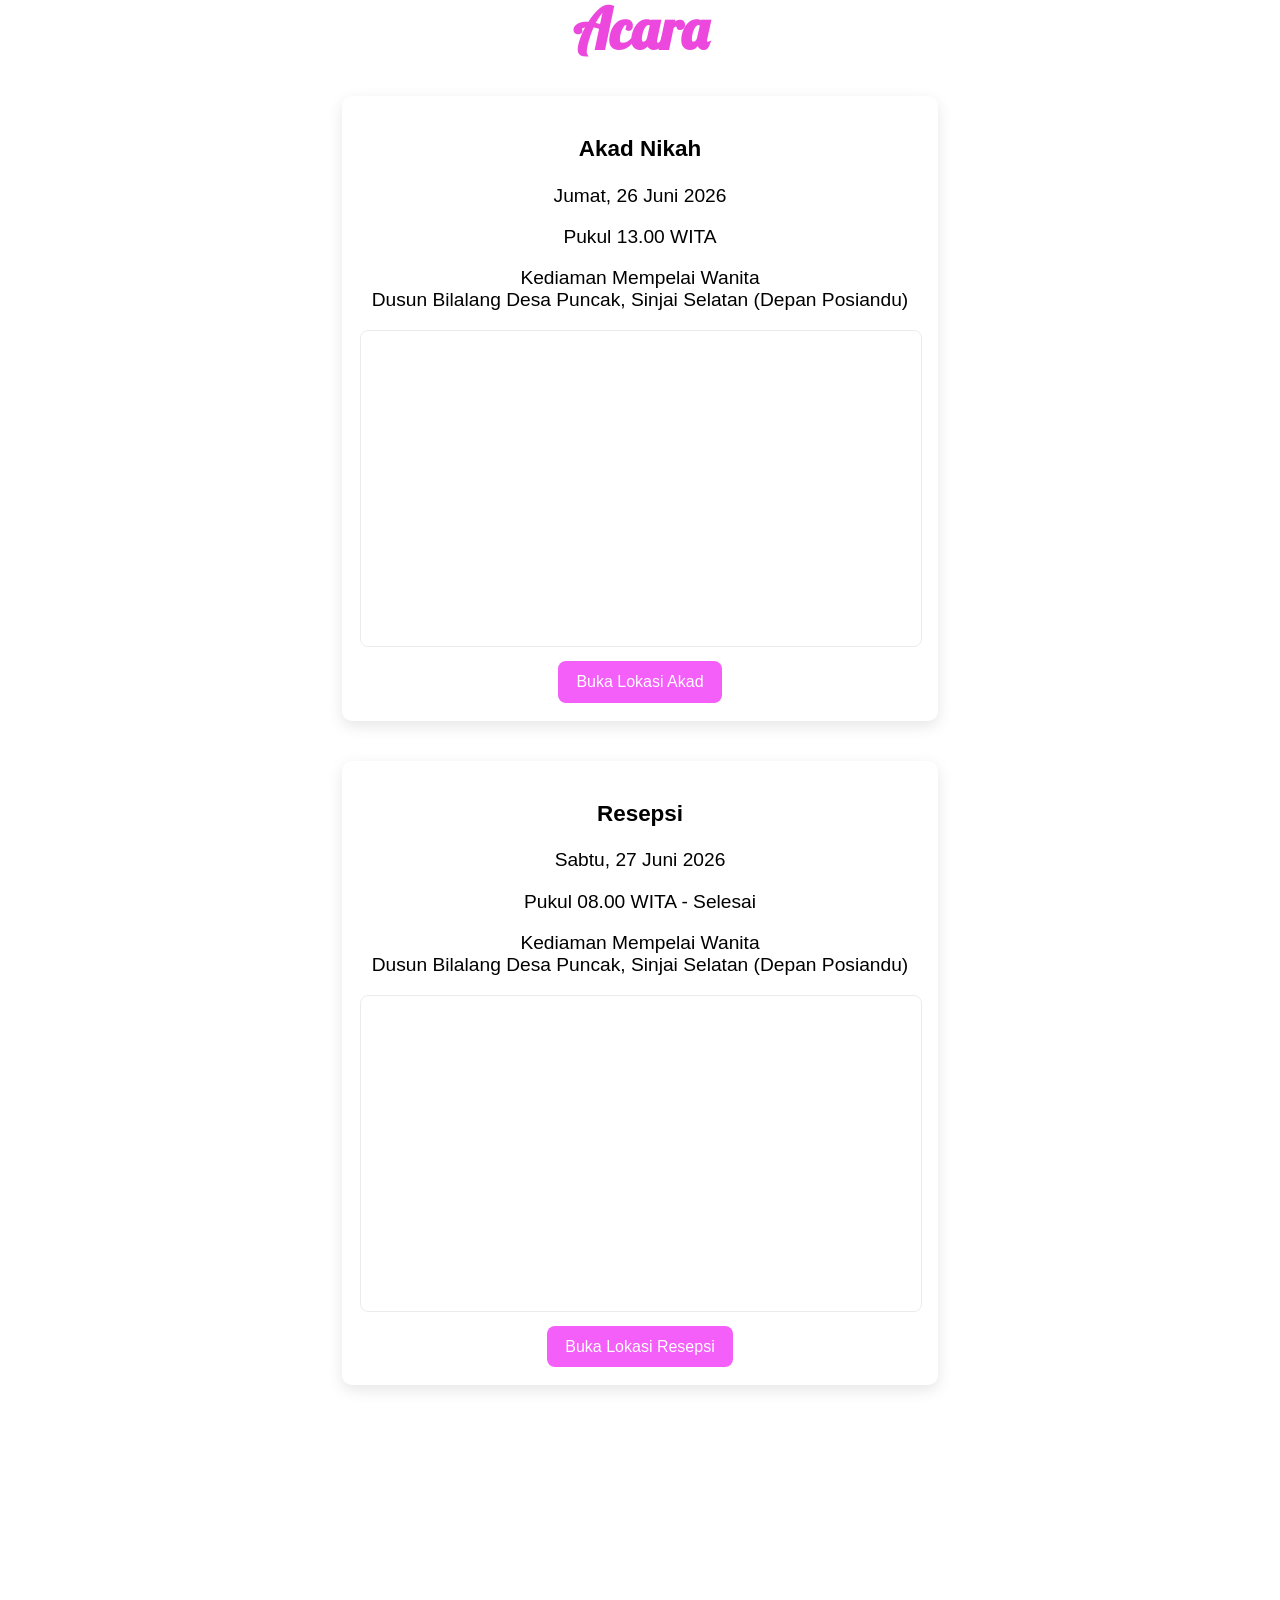
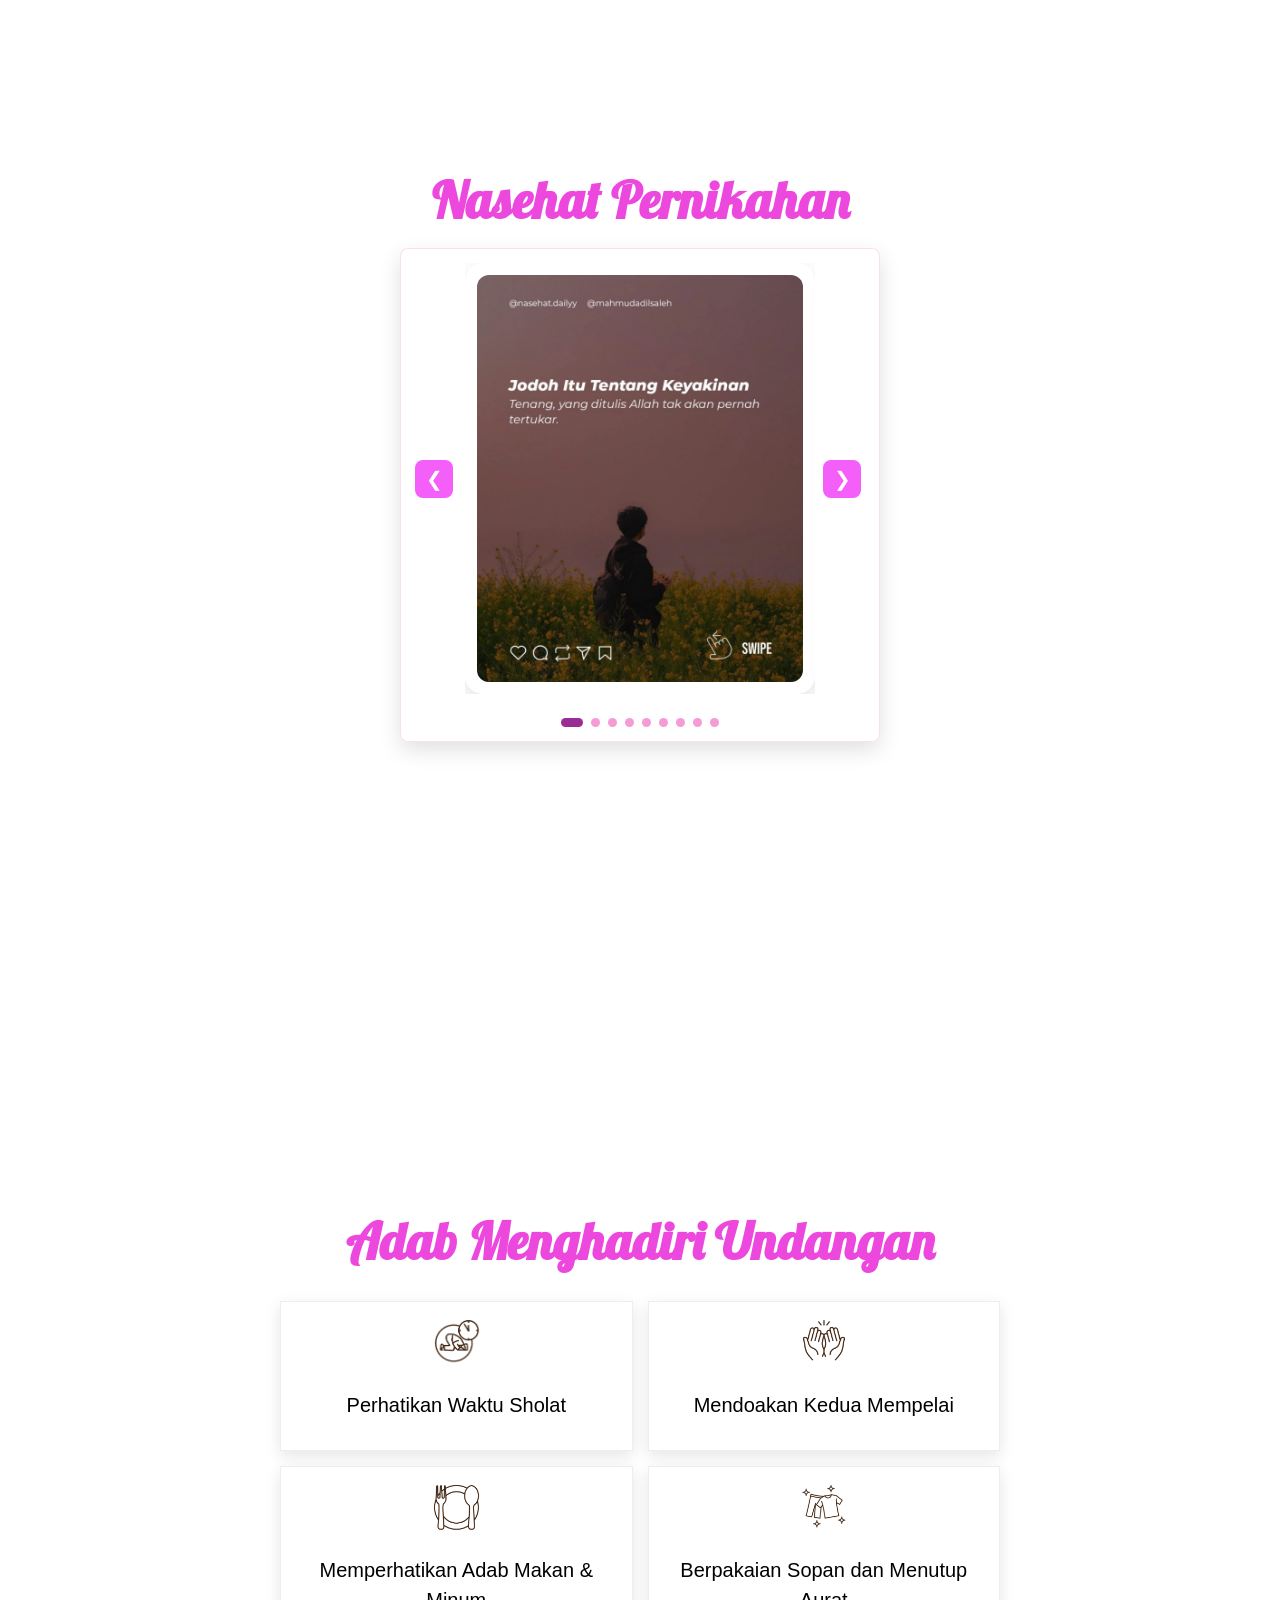
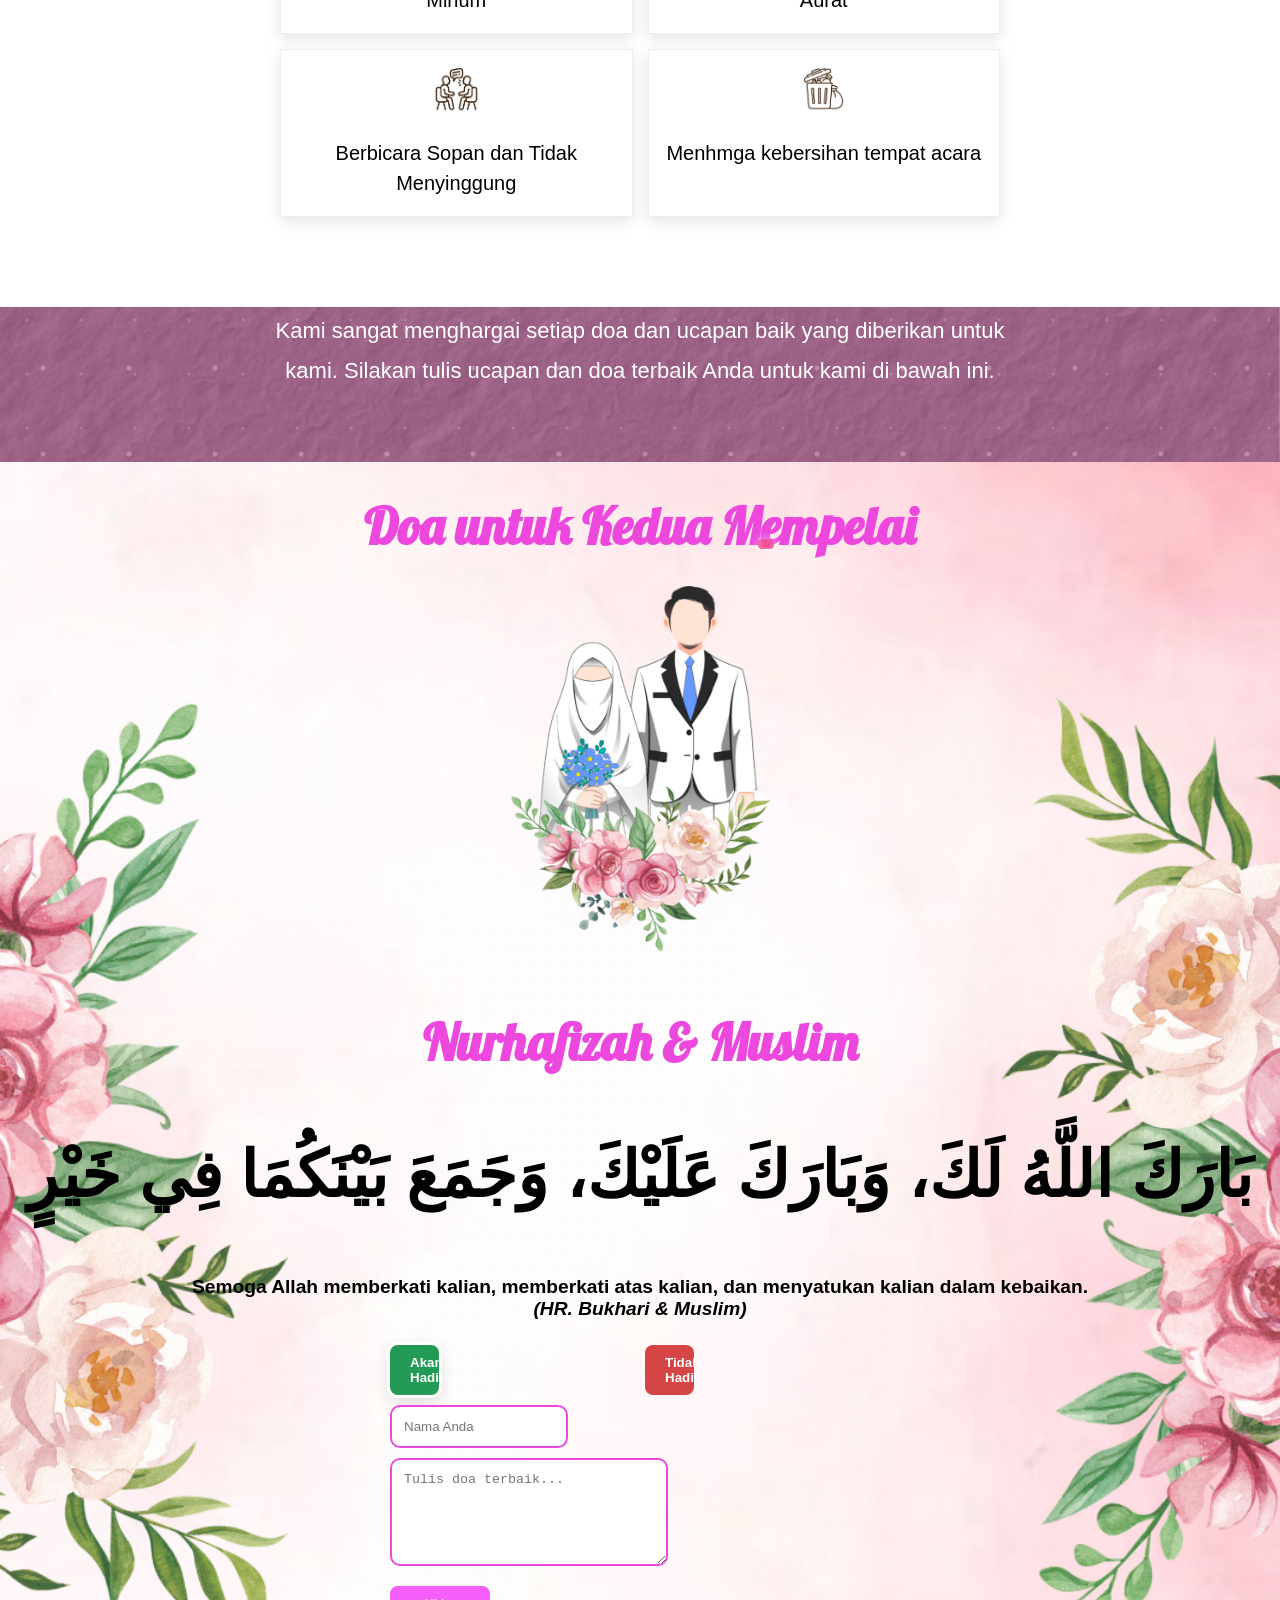
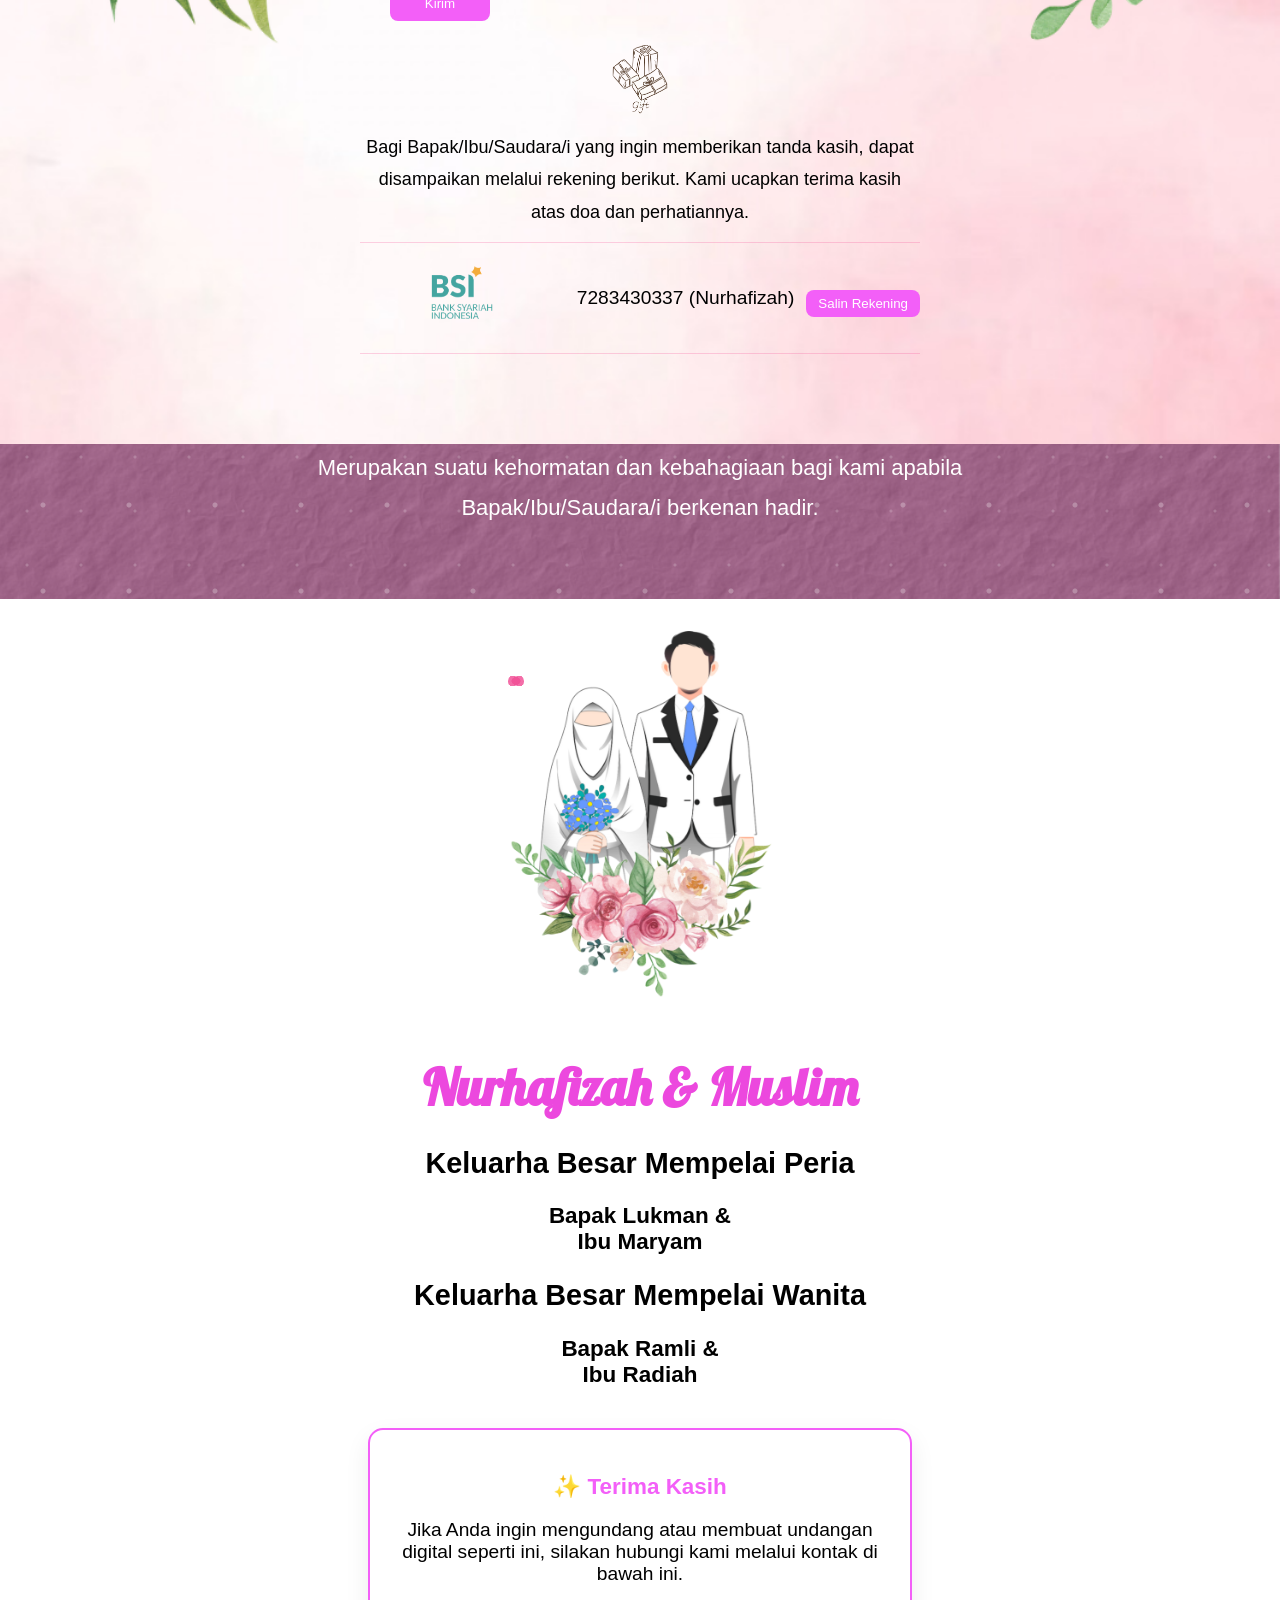
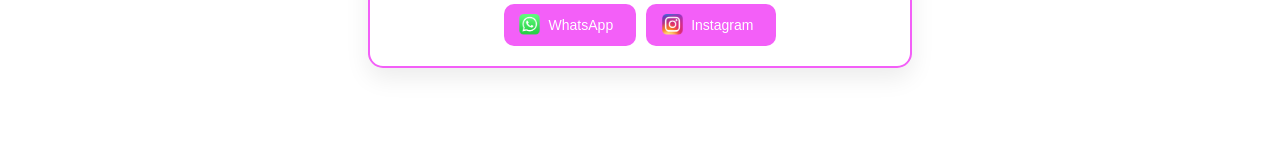
==== commit 18fa8ae8: "Update undangan.html" ====
--- a/undangan.html
+++ b/undangan.html
@@ -315,9 +315,9 @@
     <img src="img/Pengantin HM.png" alt="Gambar mempelai" class="pengantin mb-3">
     <h1>Nurhafizah & Muslim</h1>
     <h2>Keluarha Besar Mempelai Peria</h2>
-    <h3>Bapak Kadir Dg Dongko & <br> Ibu Kamisa Dg Ngasseng (Rahimahallah)</h3>
+    <h3>Bapak Lukman &<br>Ibu Maryam</h3>
     <h2>Keluarha Besar Mempelai Wanita</h2>
-    <h3>Bapak Agus Salim & <br> Ibu Rusnawati Alimuddin (Rahimahallah)</h3>
+    <h3>Bapak Ramli &<br>Ibu Radiah</h3>
 
     <div class="penutup-wrap">
     <div class="penutup-card">
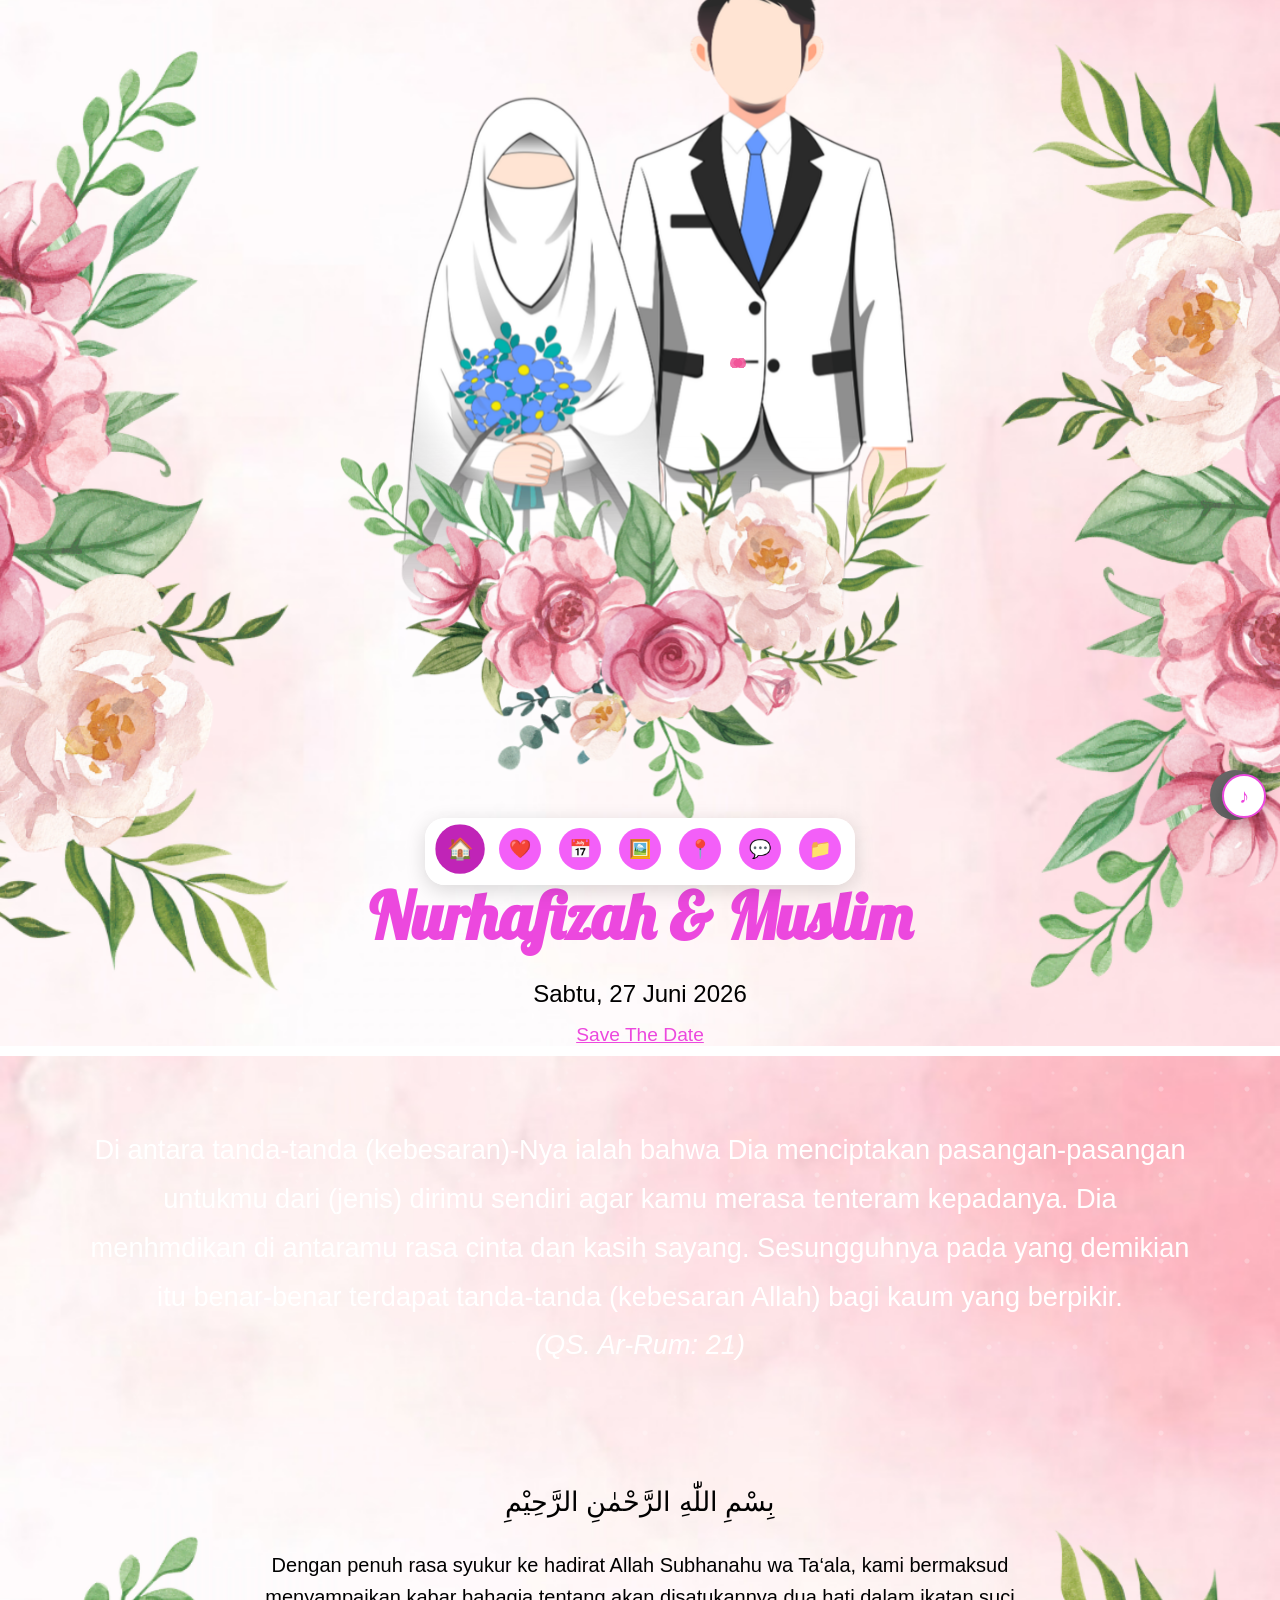
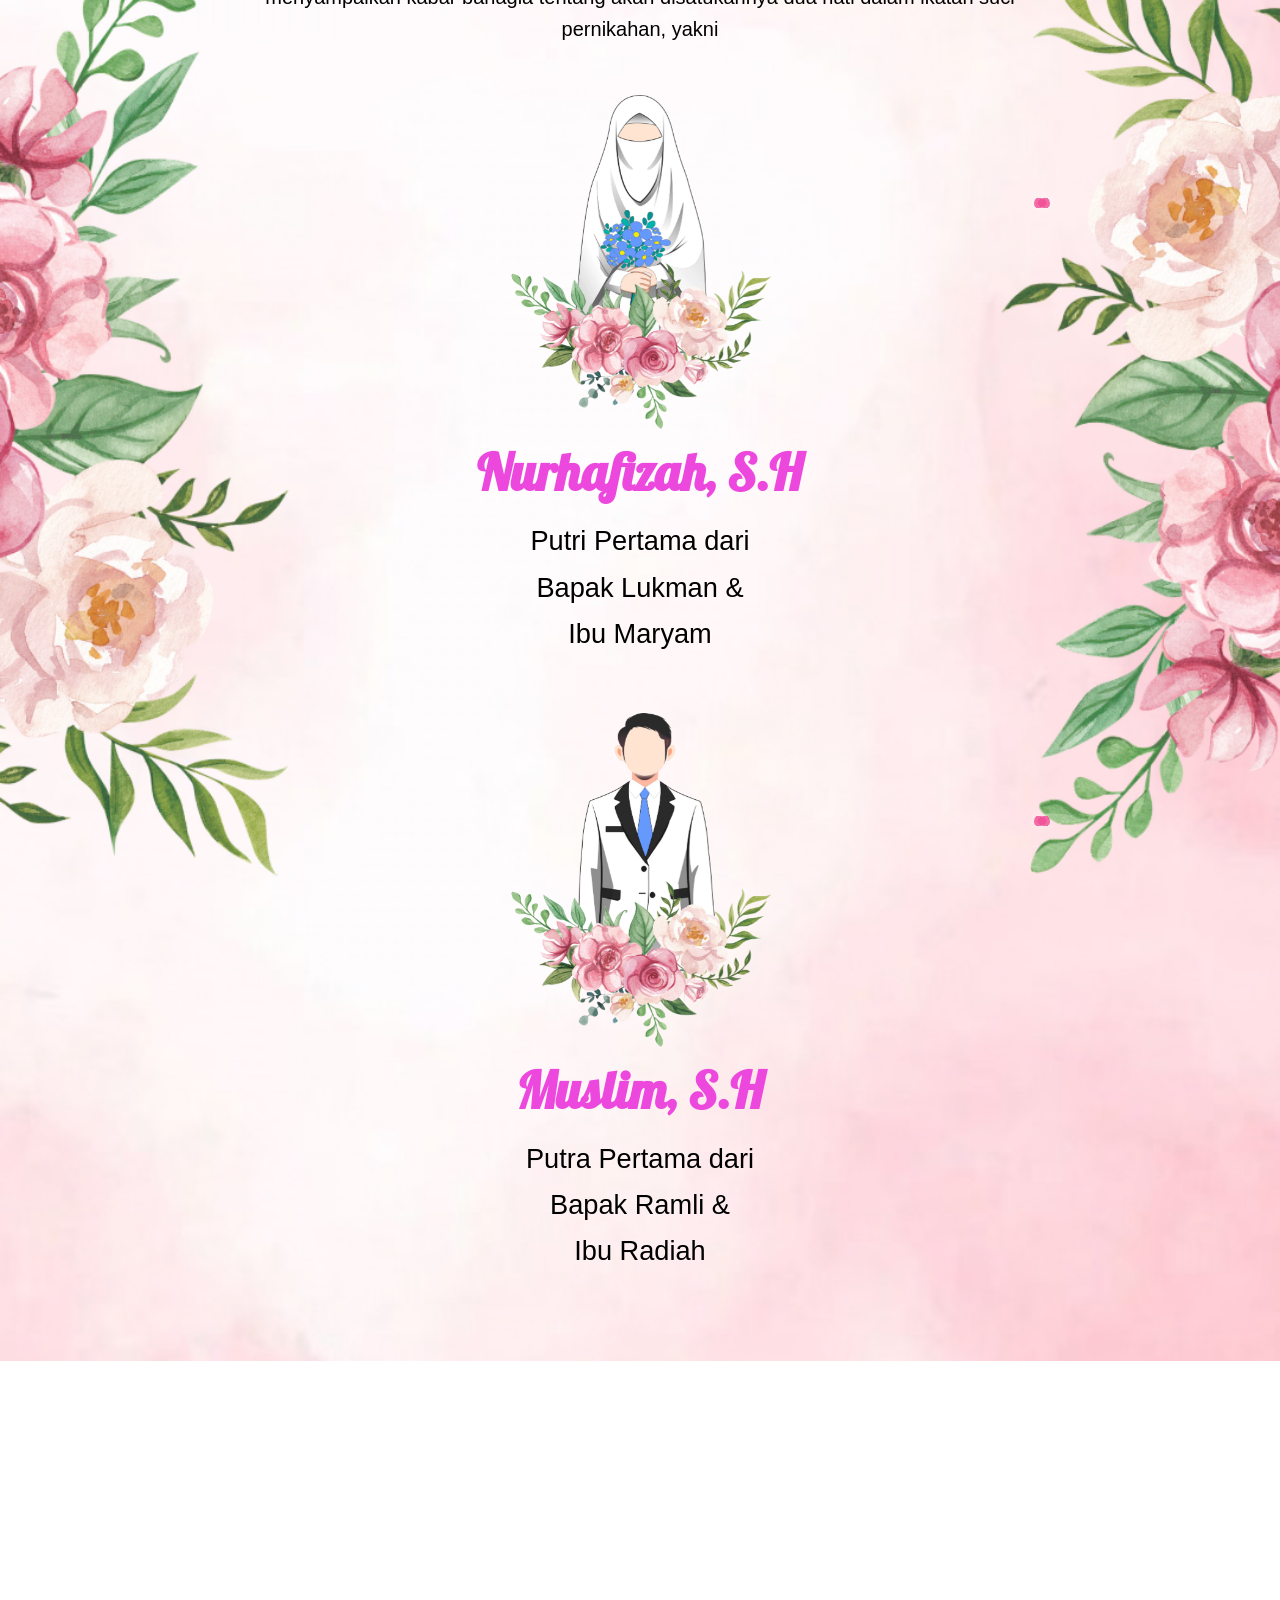
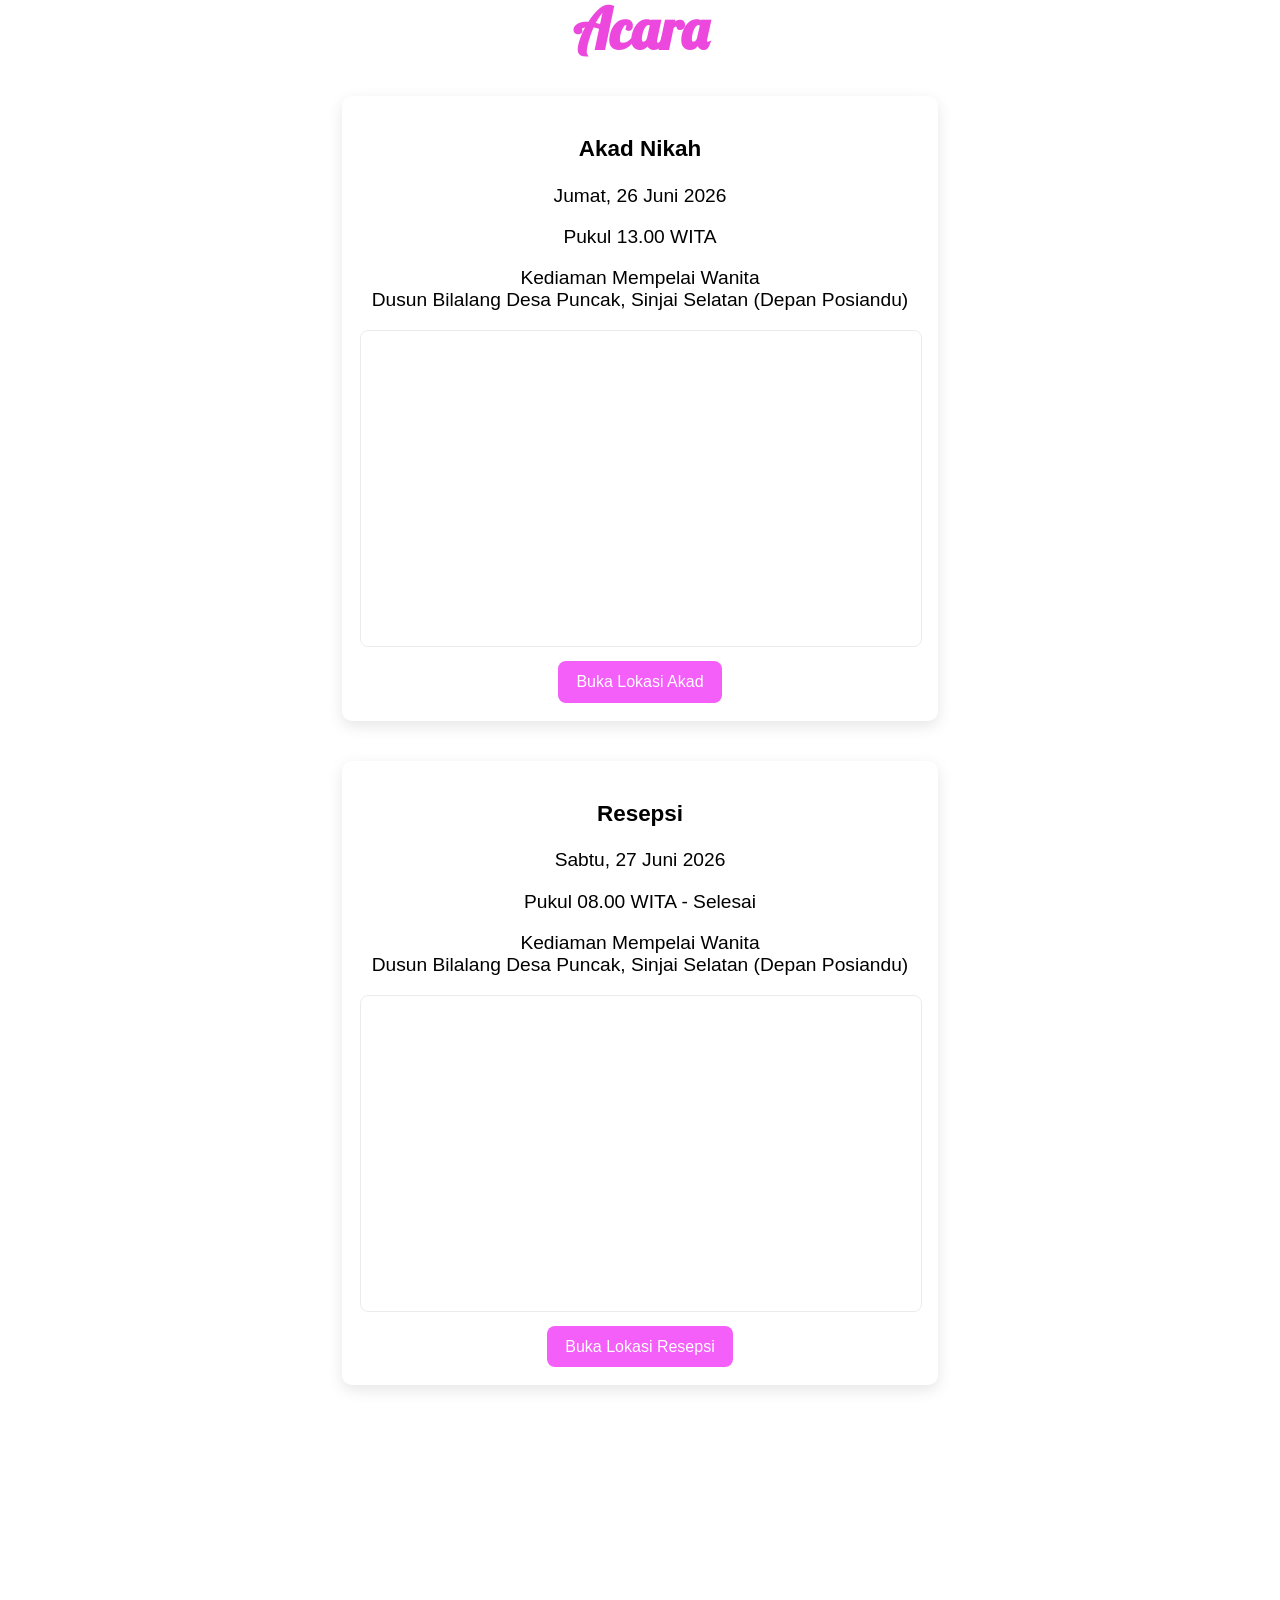
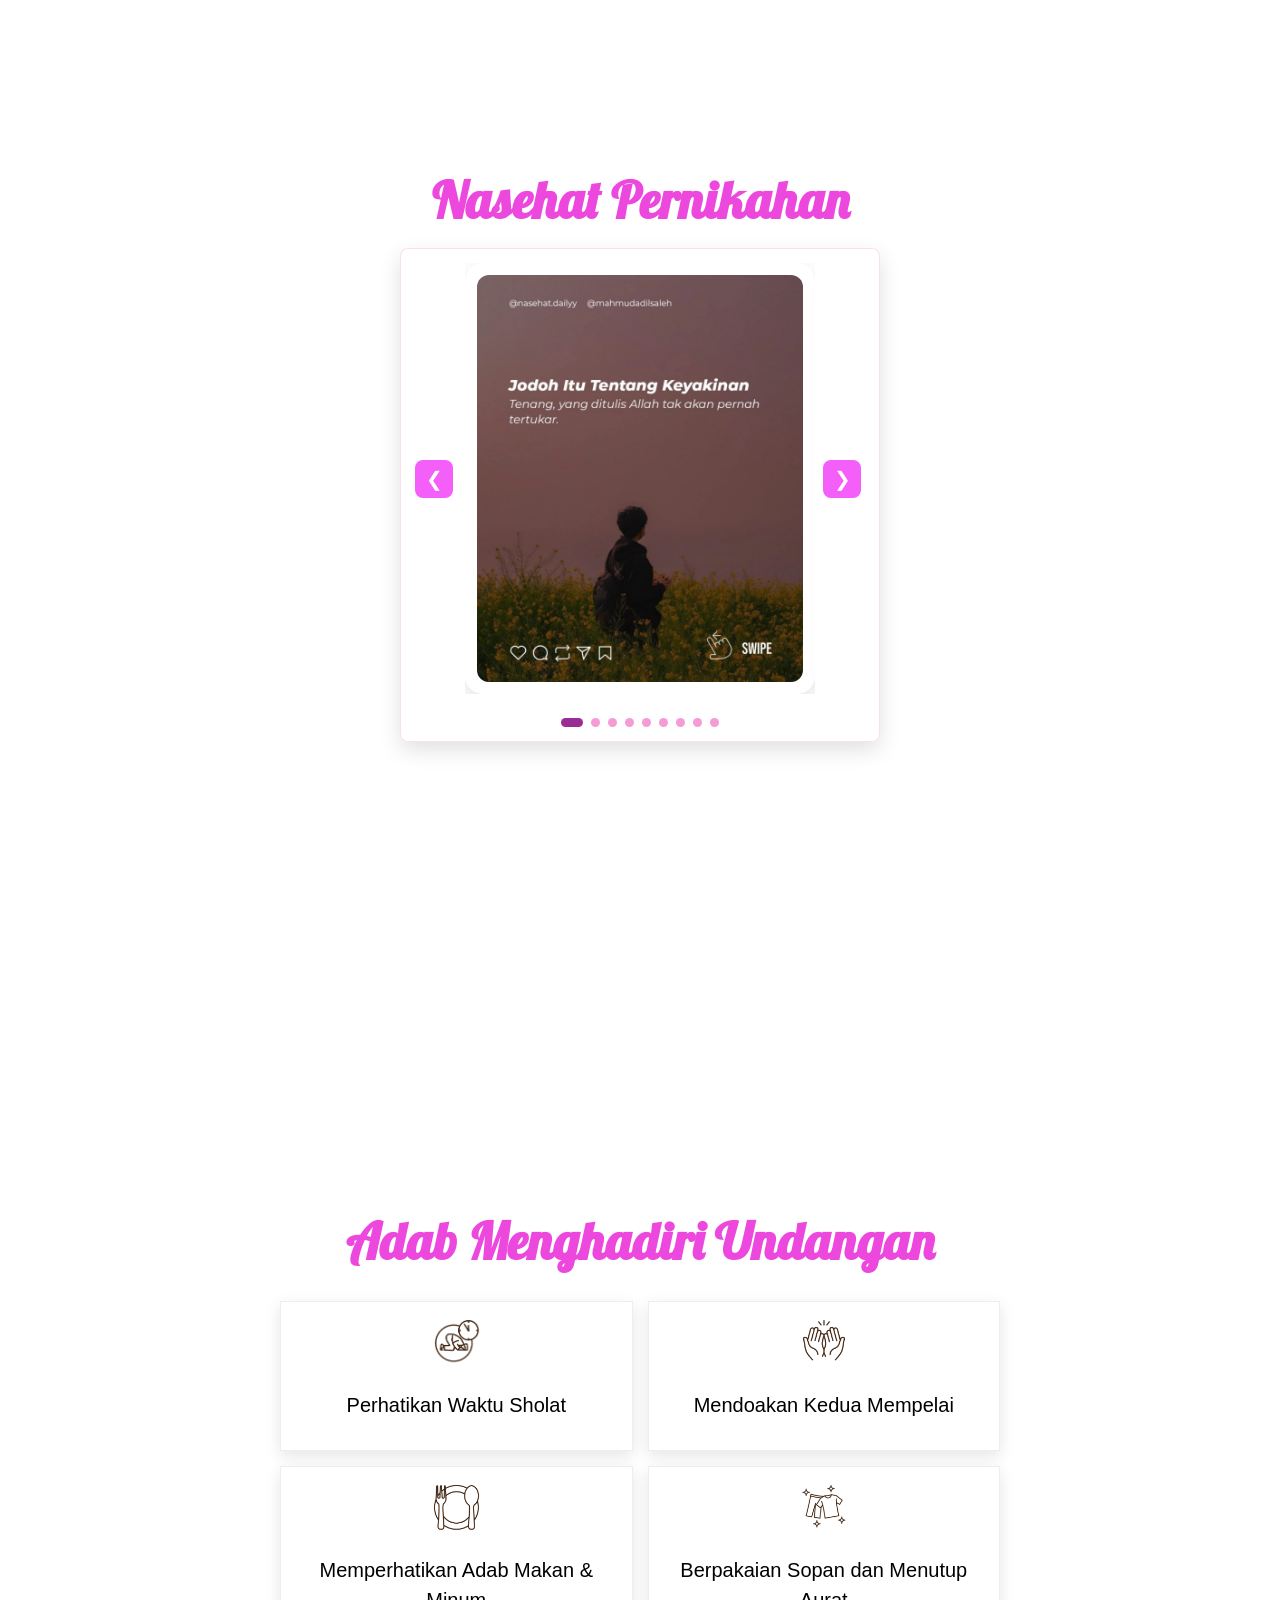
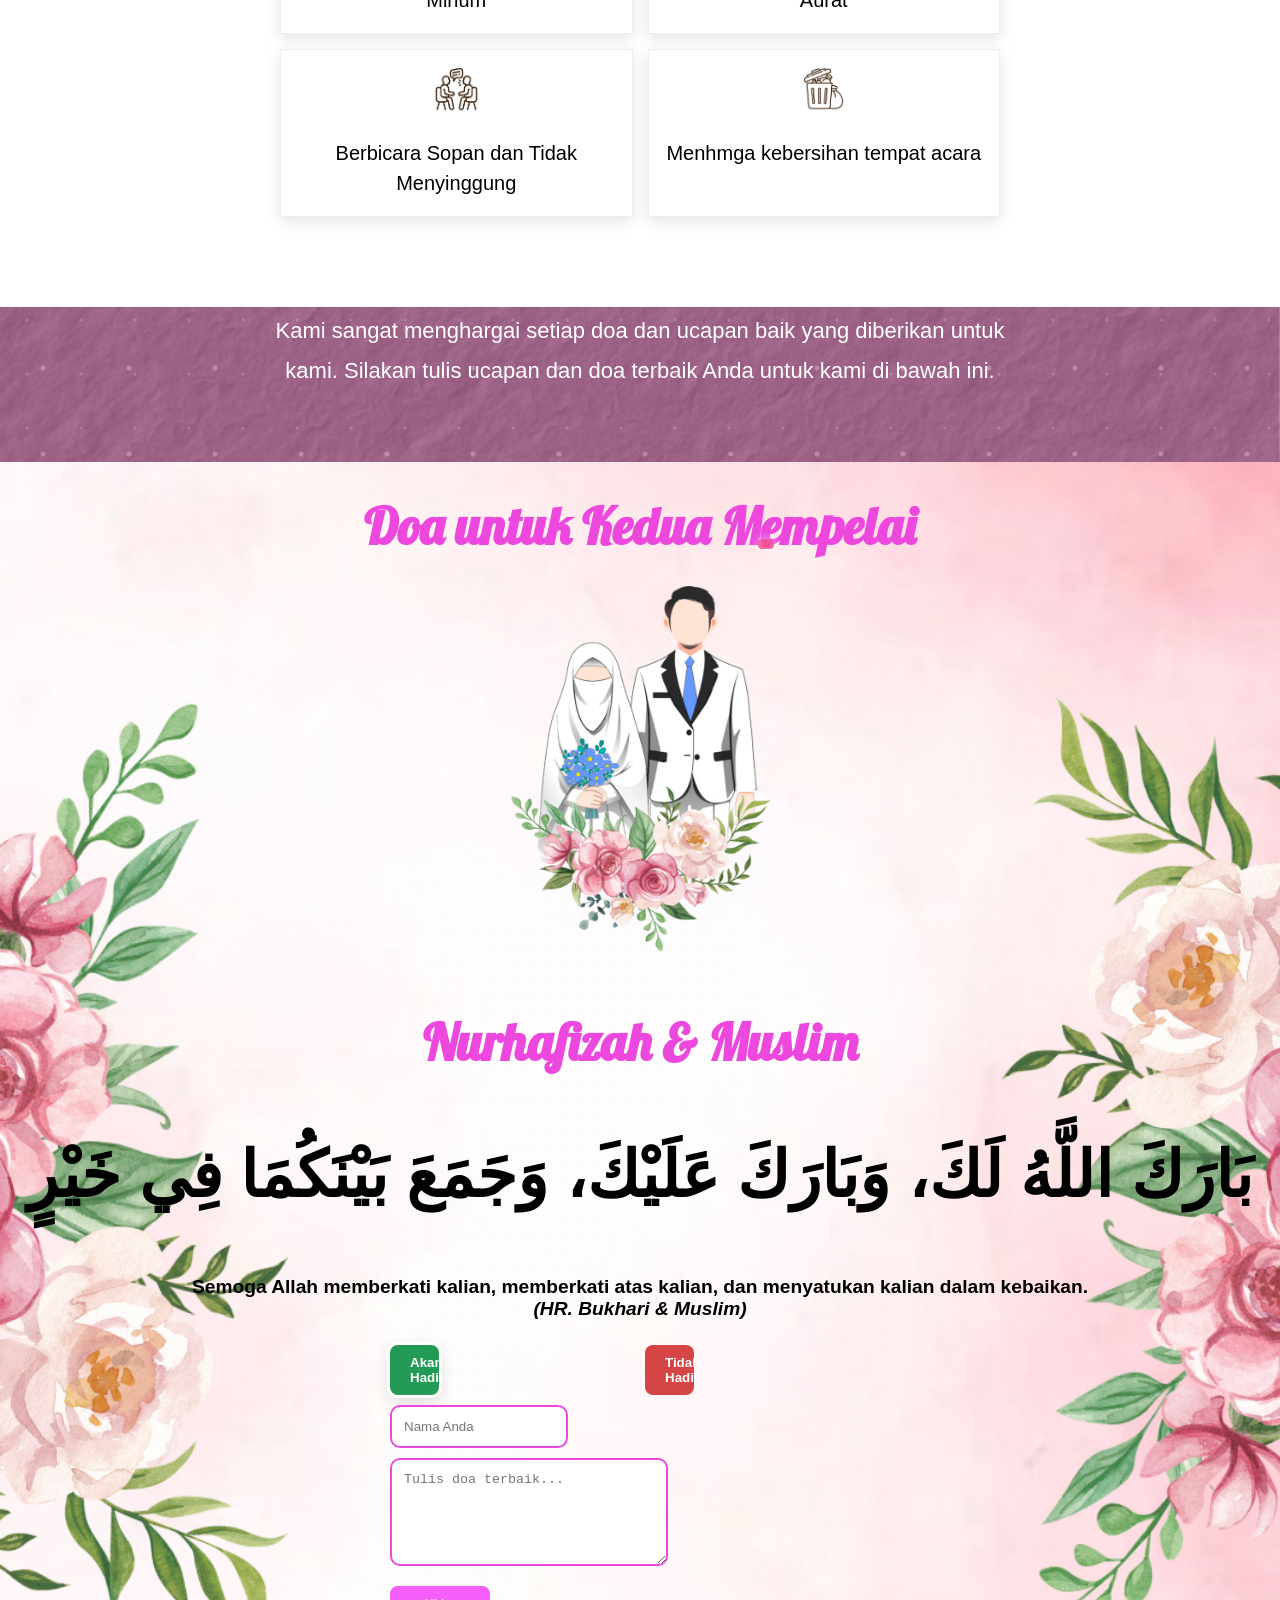
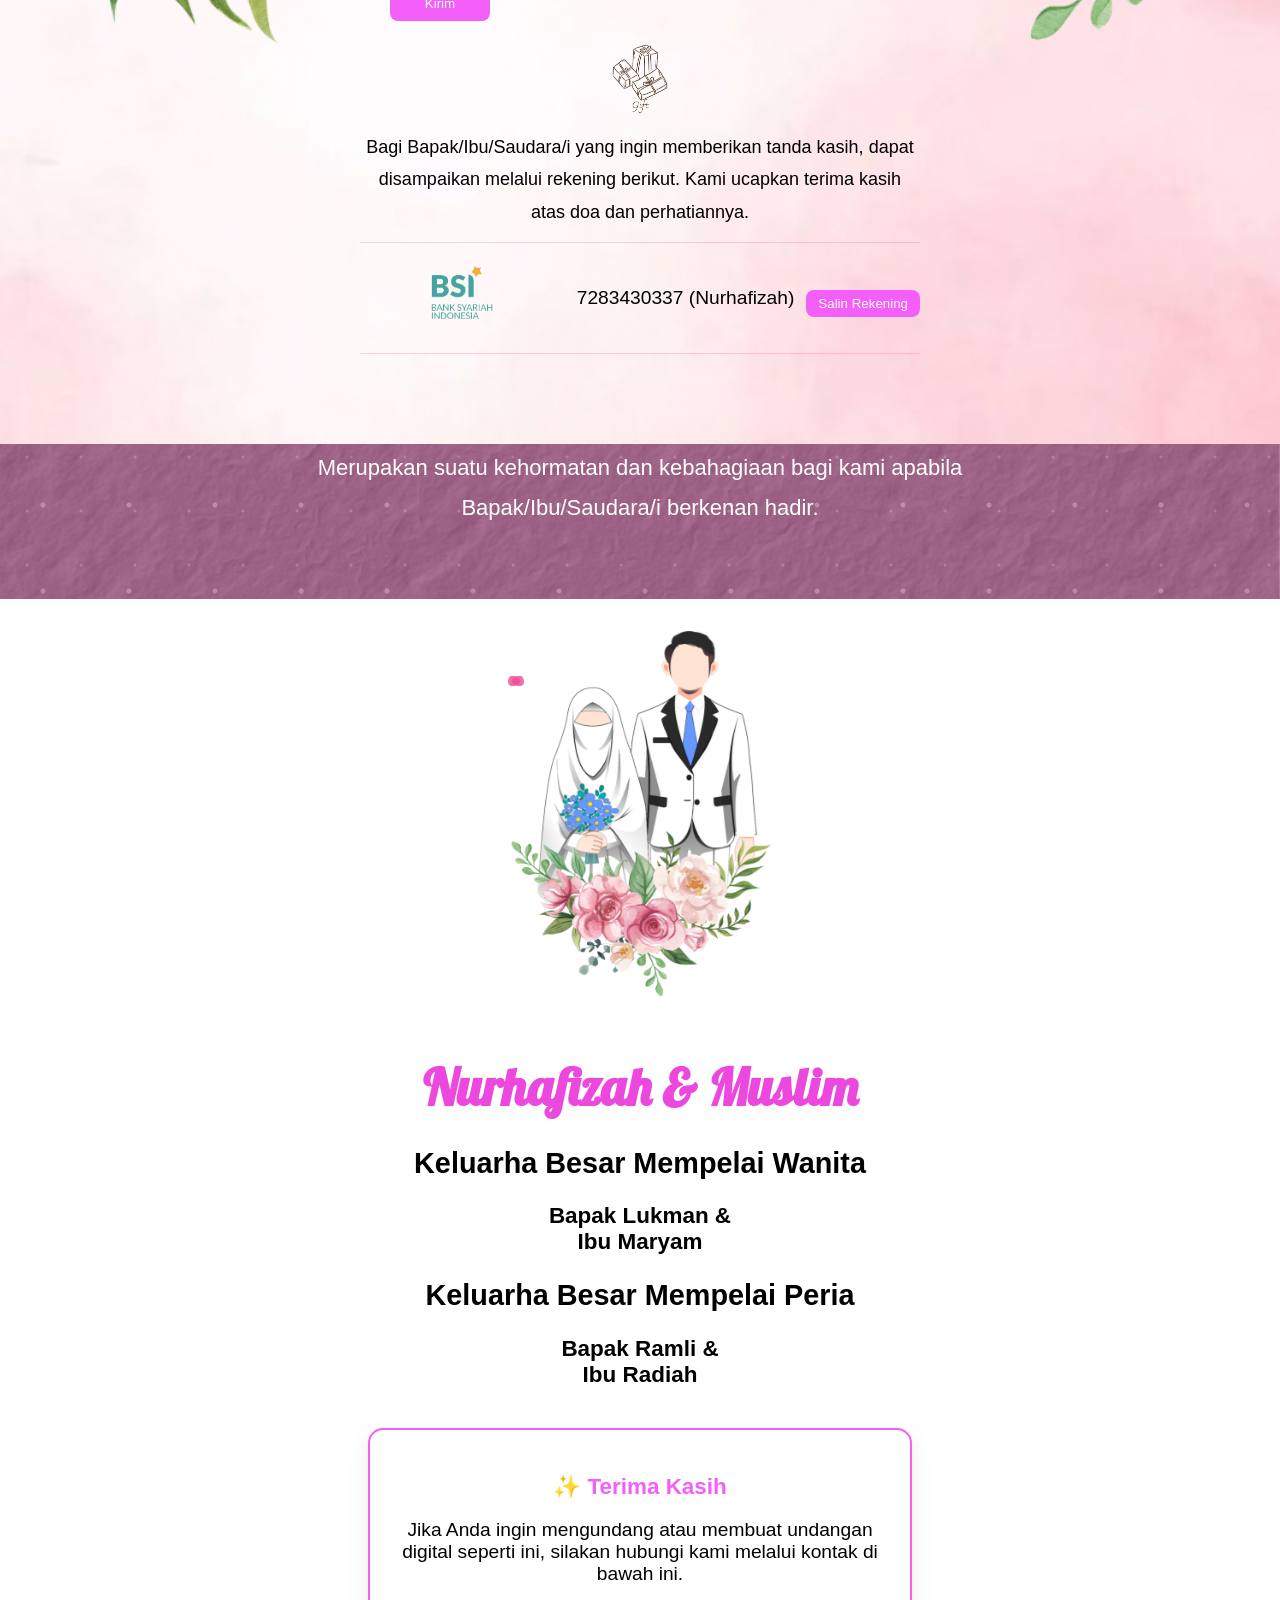
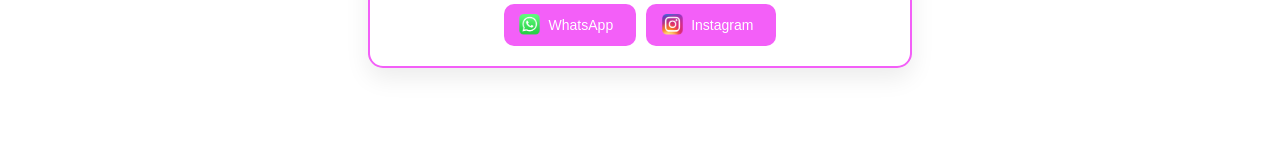
==== commit 7642ff75: "Update undangan.html" ====
--- a/undangan.html
+++ b/undangan.html
@@ -314,9 +314,9 @@
 
     <img src="img/Pengantin HM.png" alt="Gambar mempelai" class="pengantin mb-3">
     <h1>Nurhafizah & Muslim</h1>
+    <h2>Keluarha Besar Mempelai Wanita</h2>
+    <h3>Bapak Lukman &<br>Ibu Maryam</h3>
     <h2>Keluarha Besar Mempelai Peria</h2>
-    <h3>Bapak Lukman &<br>Ibu Maryam</h3>
-    <h2>Keluarha Besar Mempelai Wanita</h2>
     <h3>Bapak Ramli &<br>Ibu Radiah</h3>
 
     <div class="penutup-wrap">
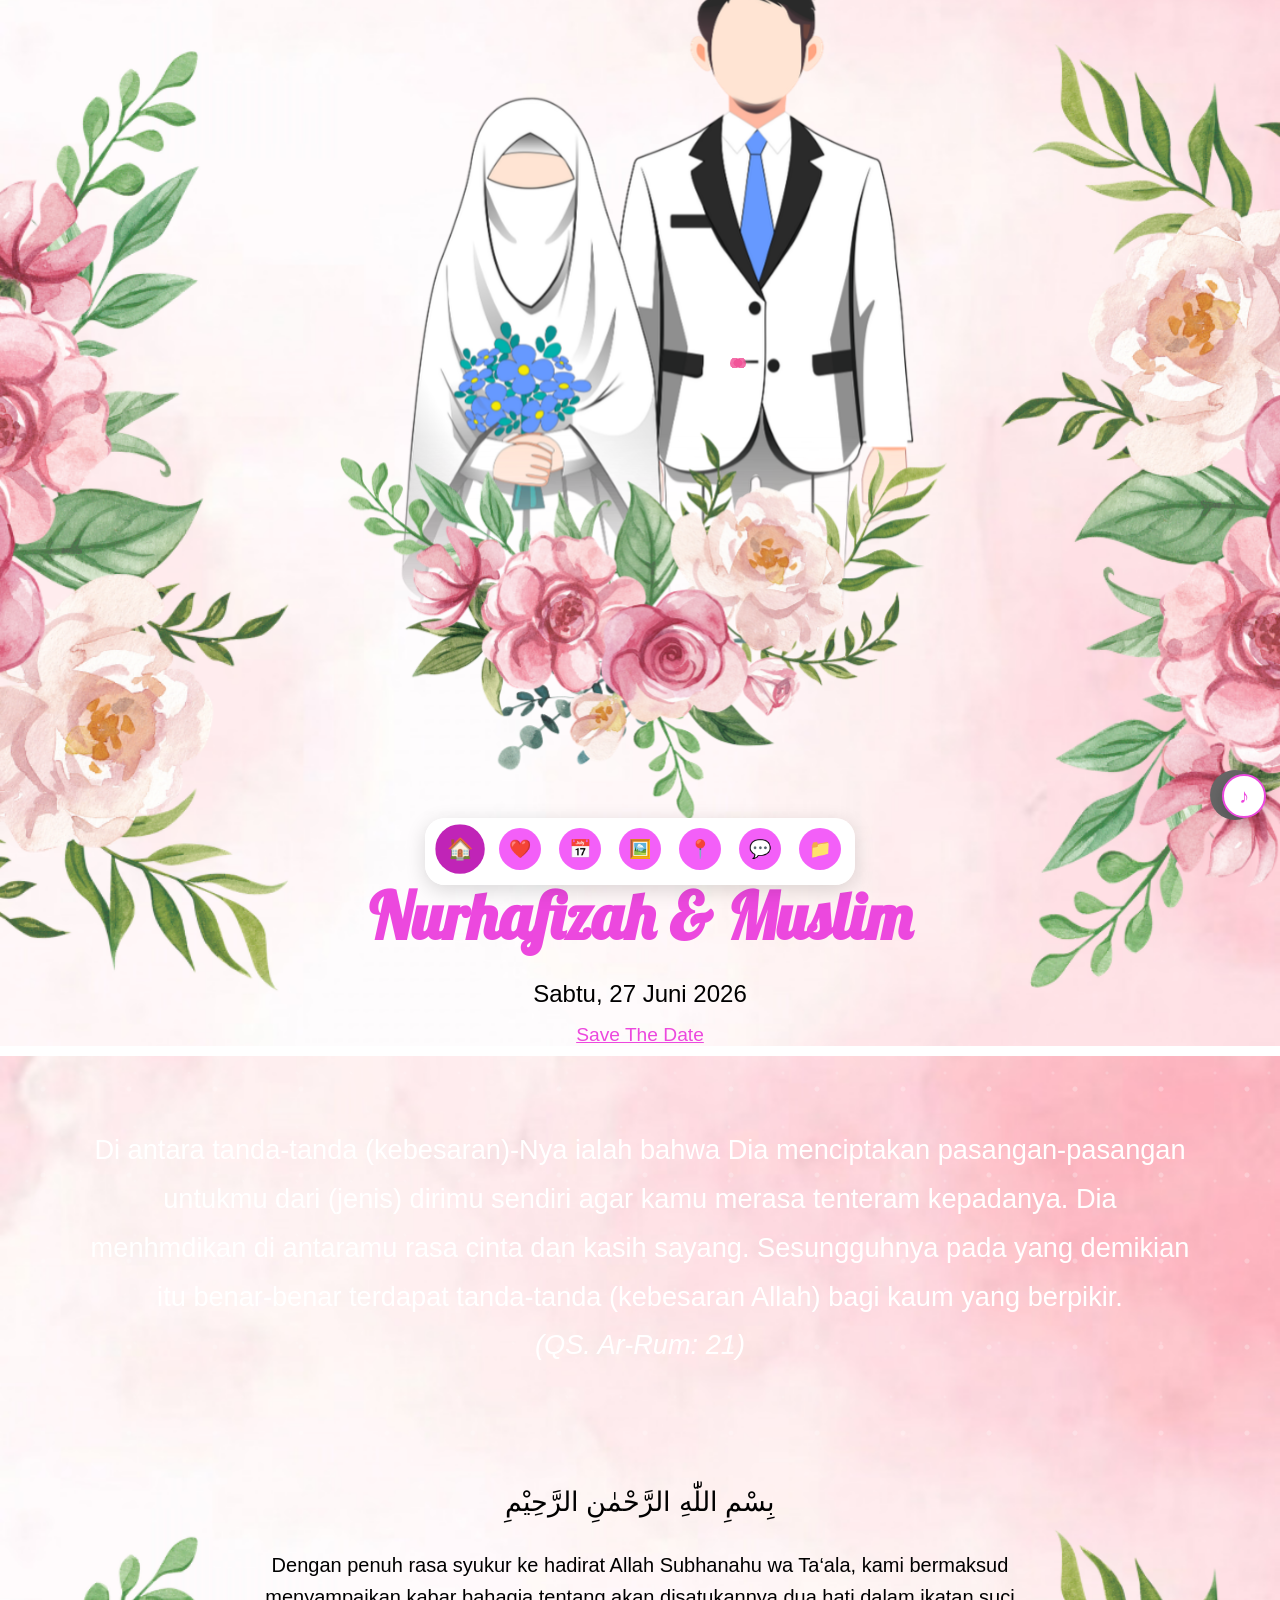
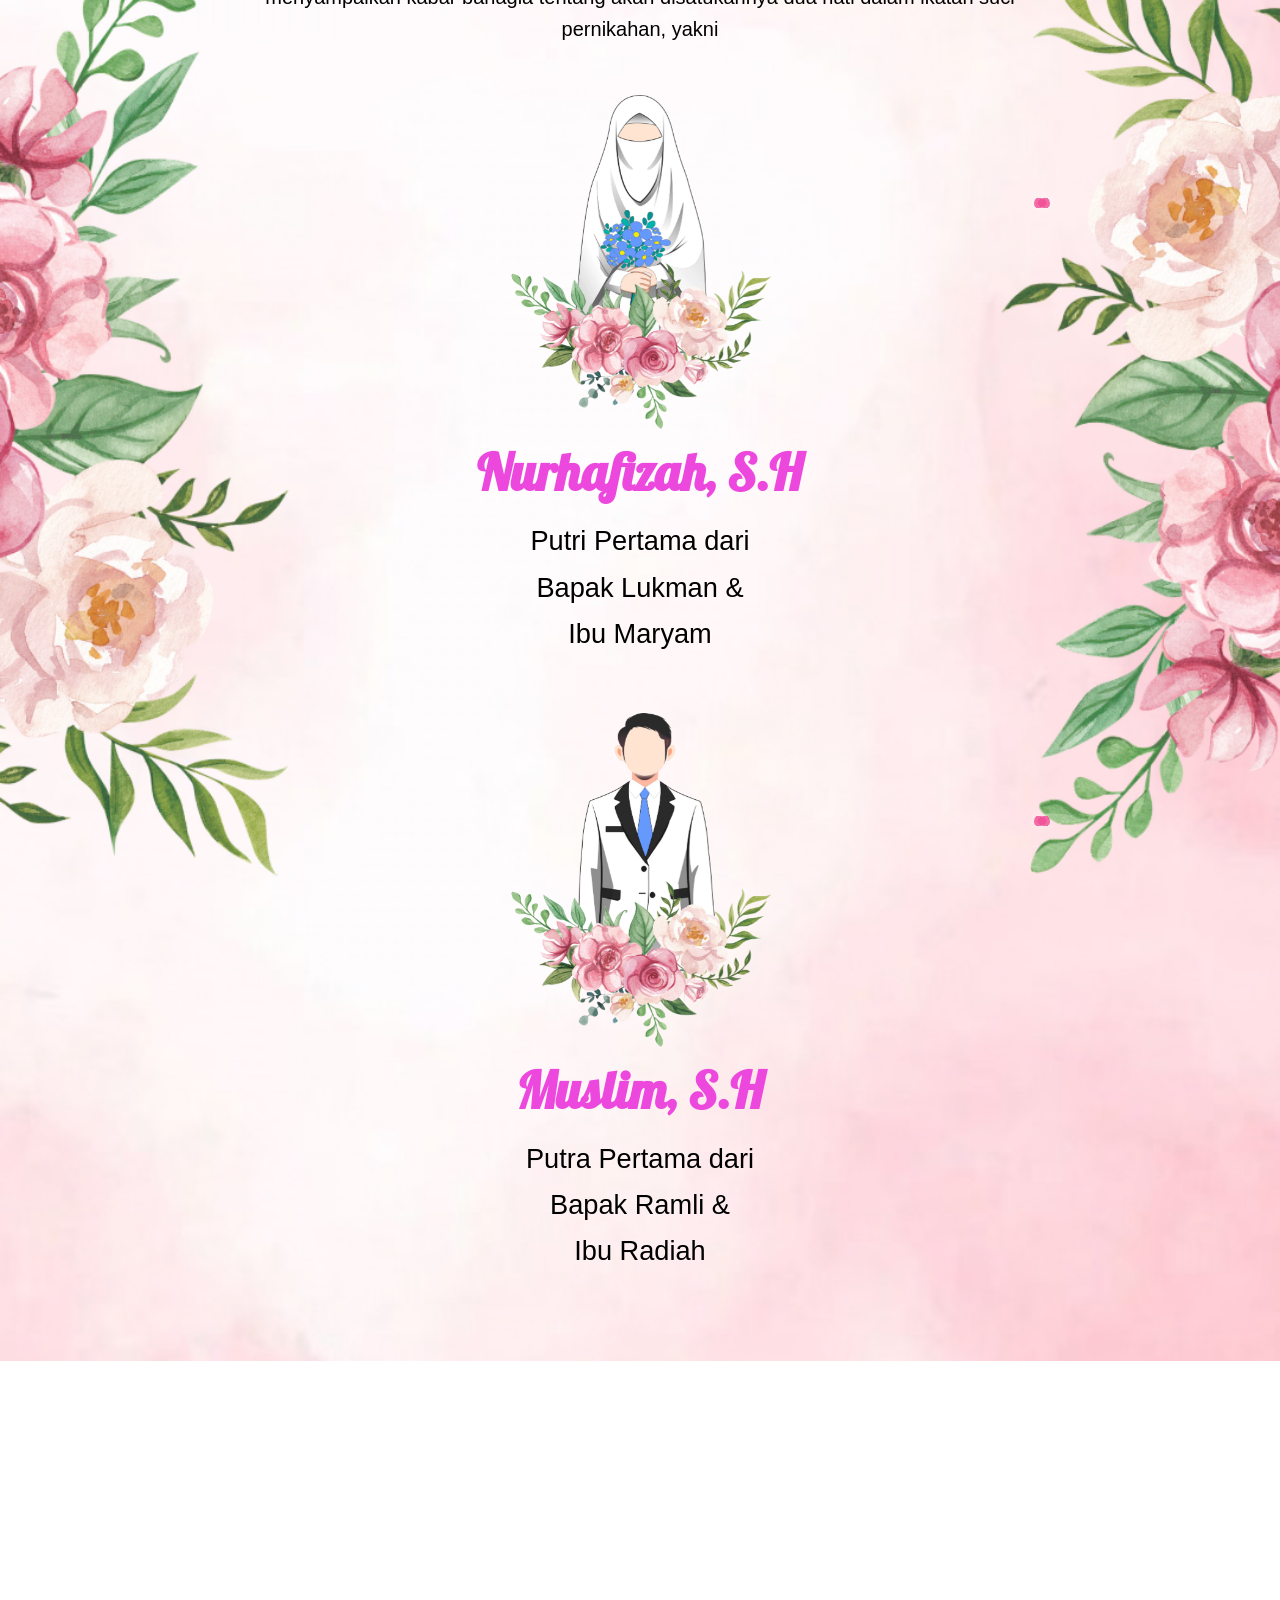
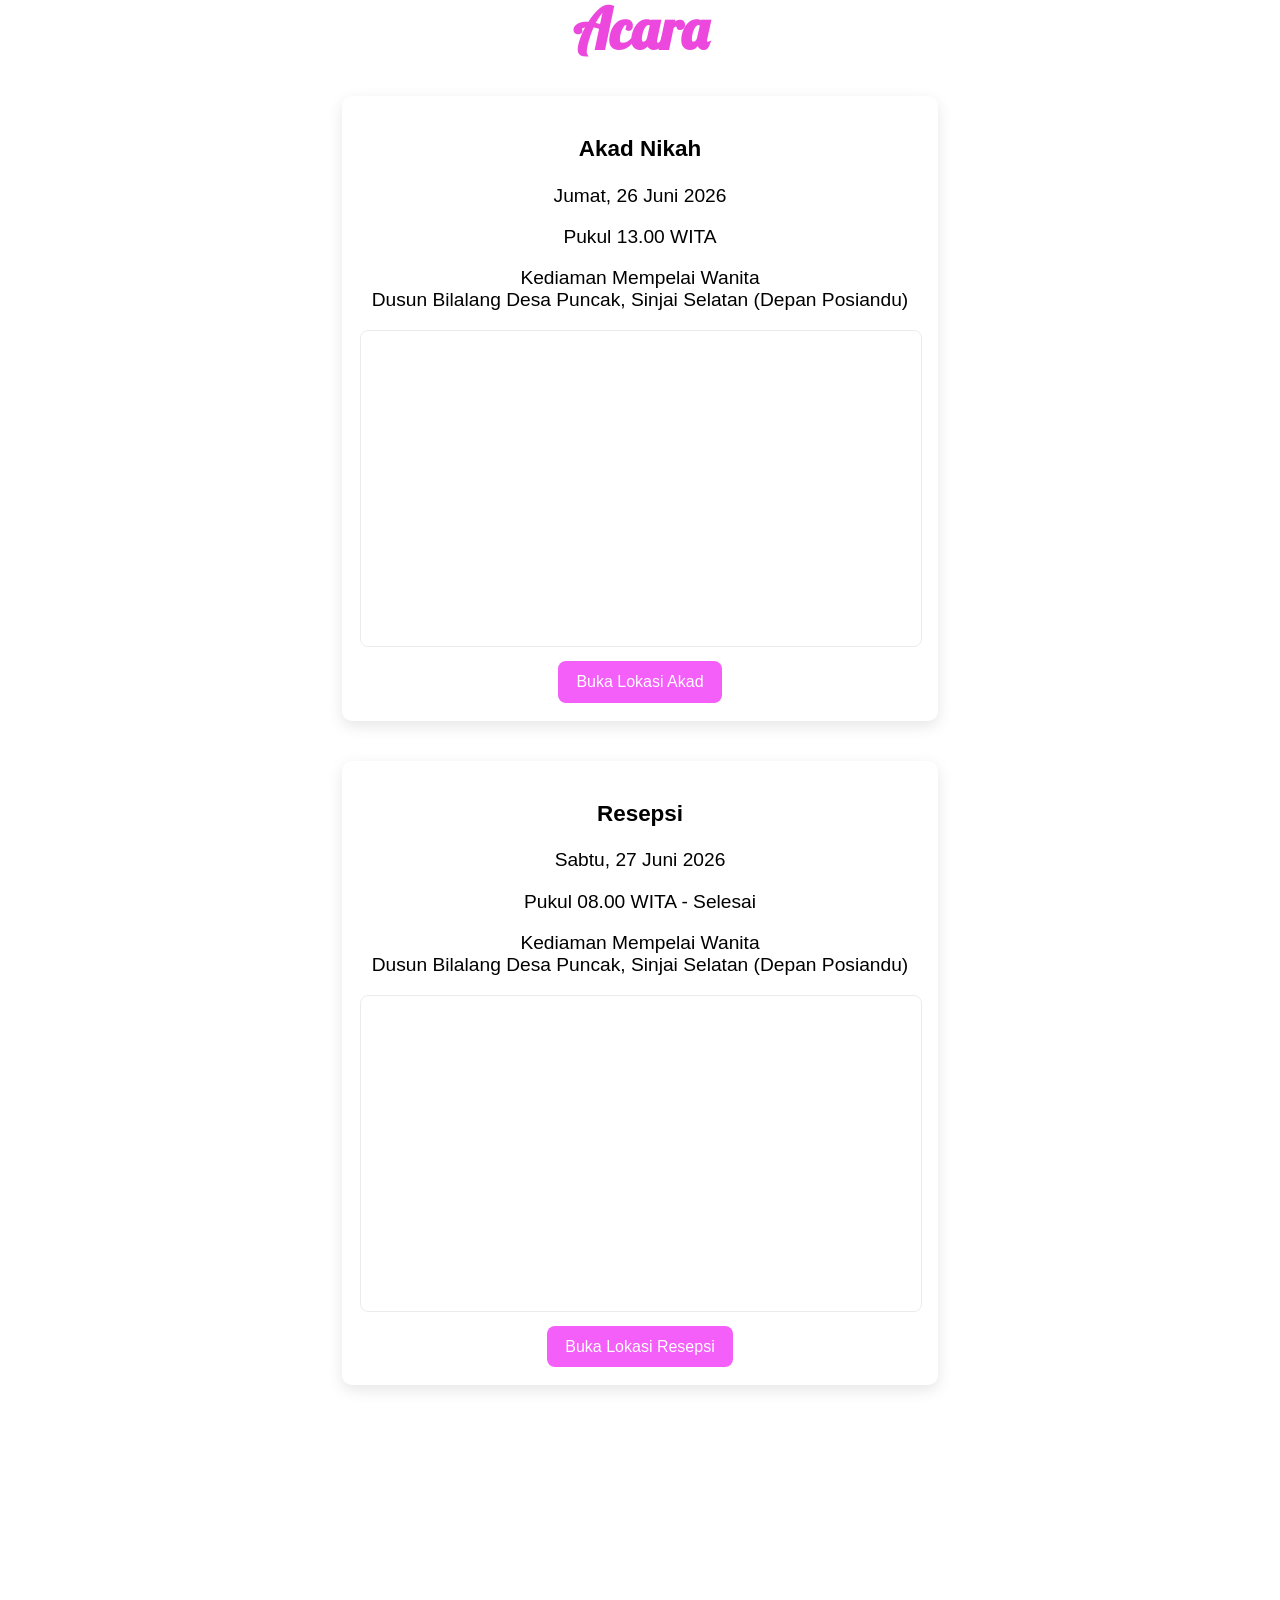
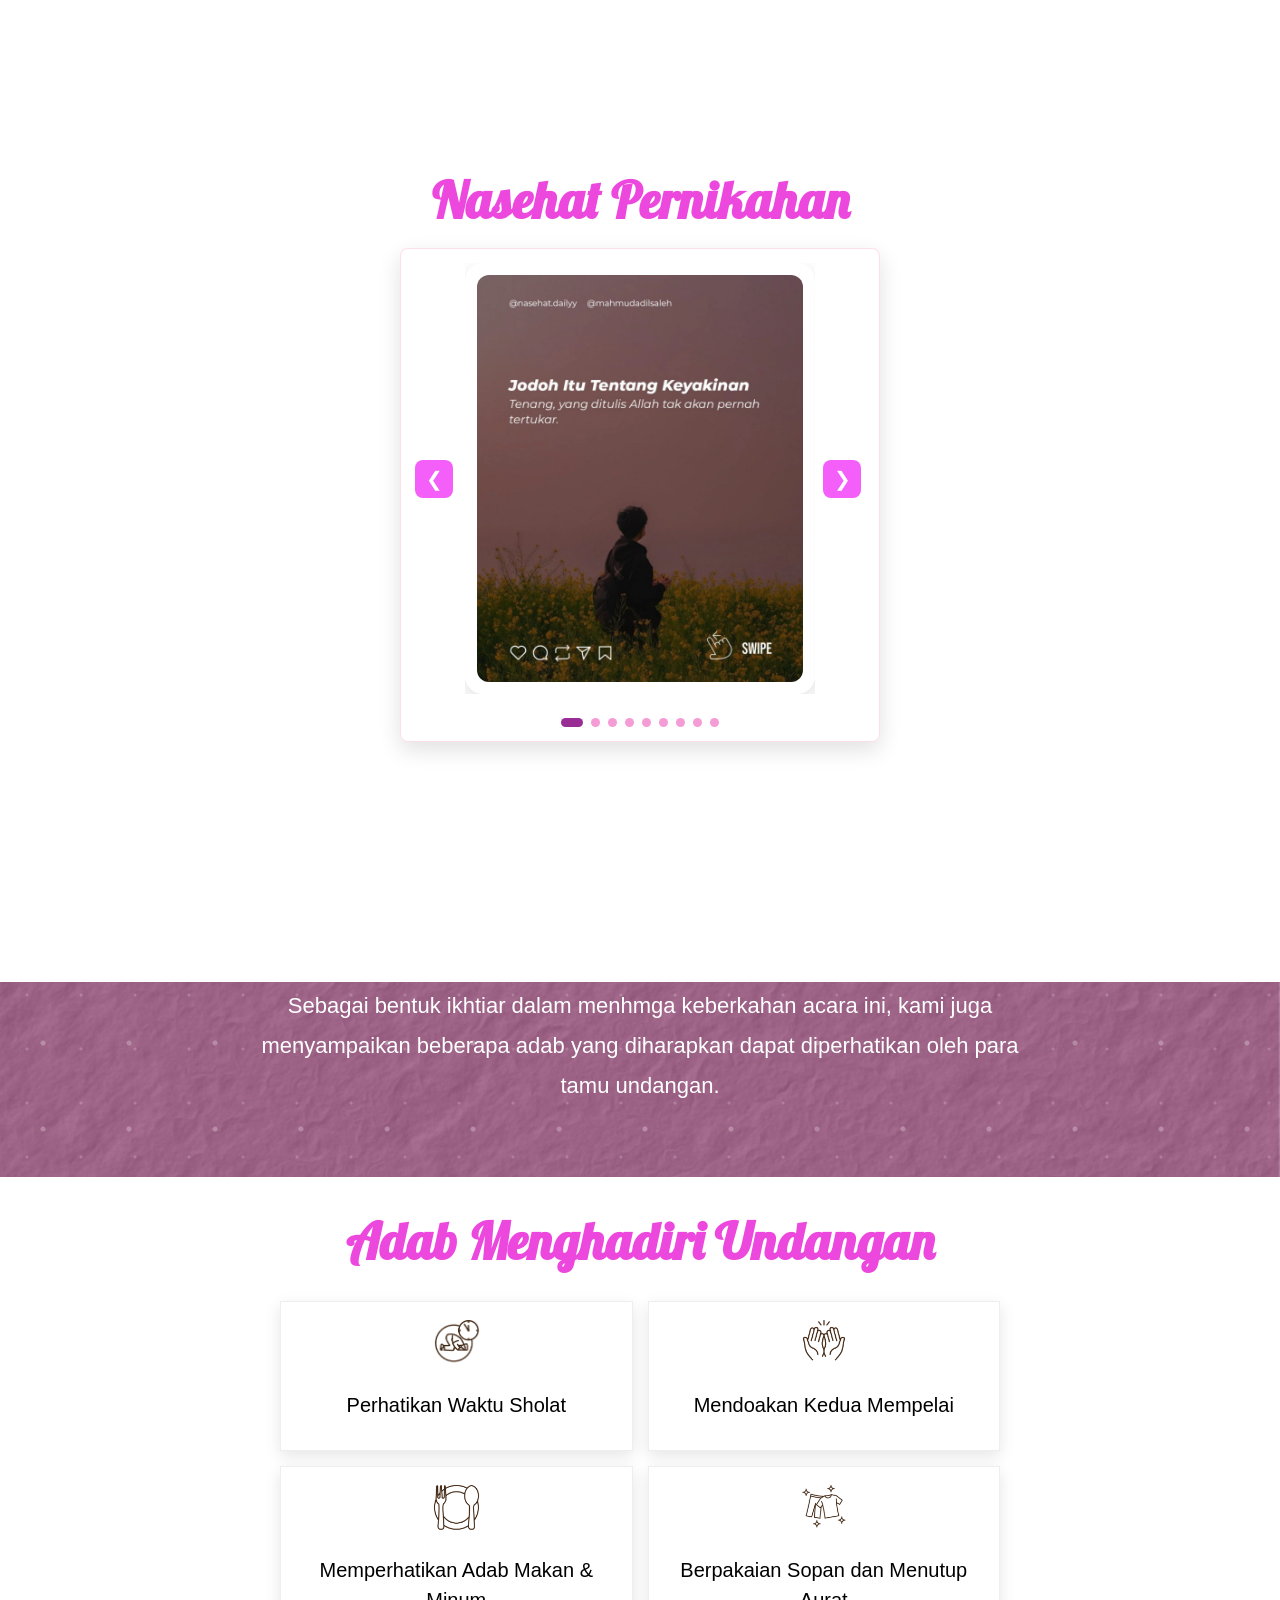
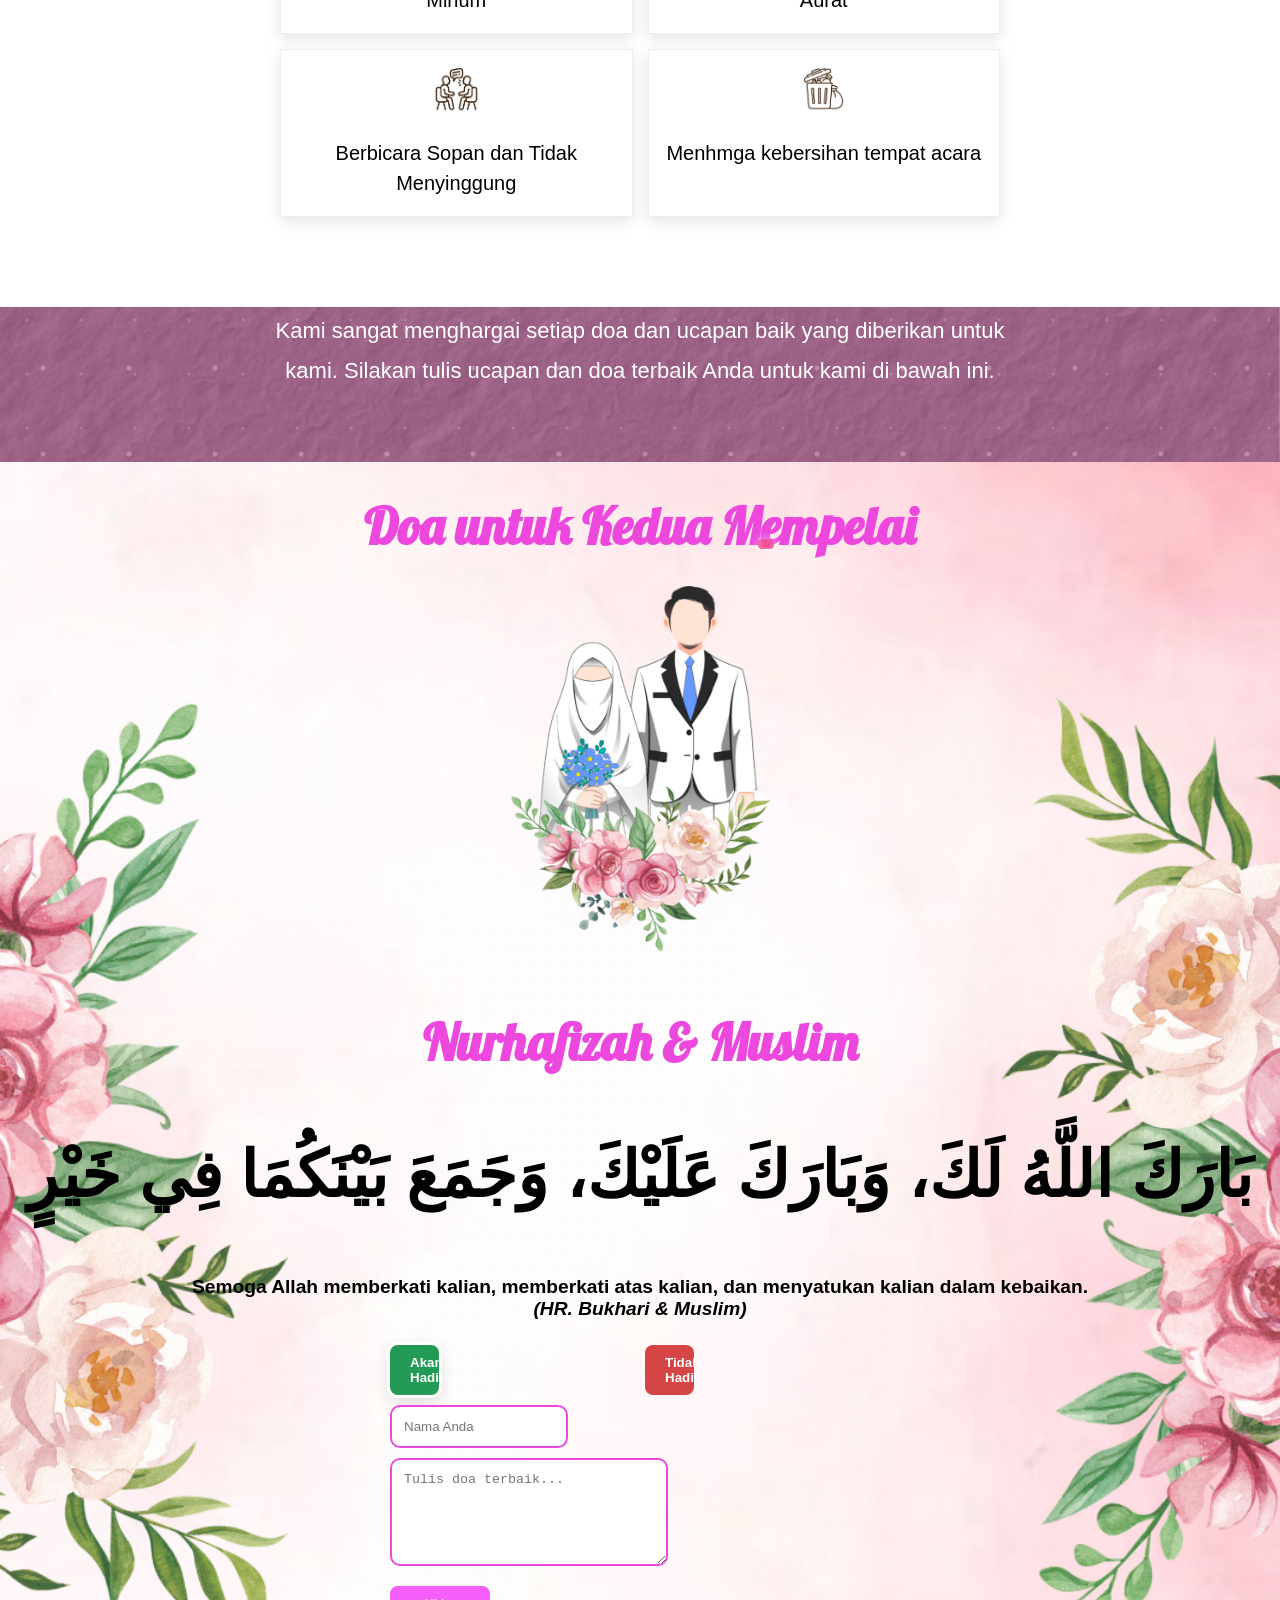
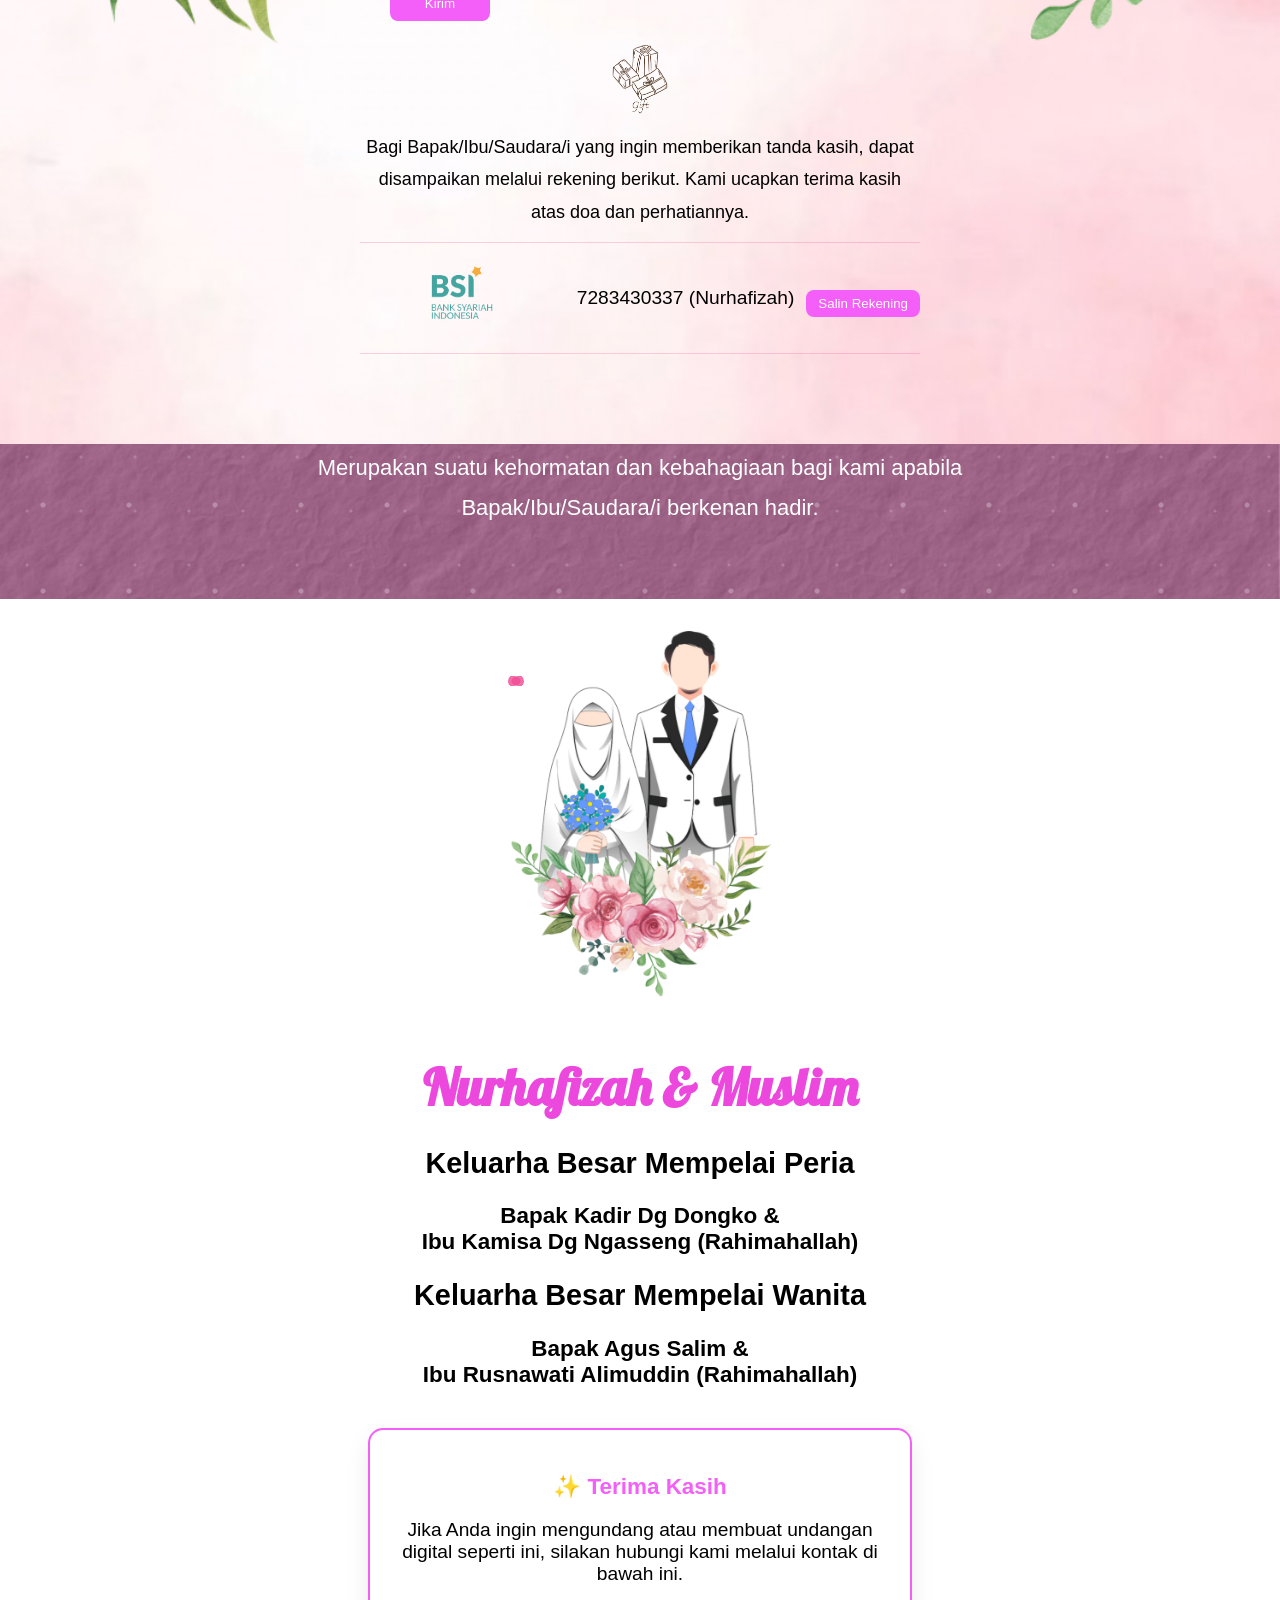
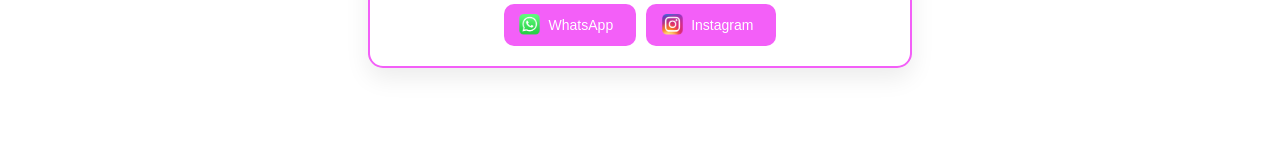
==== commit 572c8bf6: "Update undangan.html" ====
--- a/undangan.html
+++ b/undangan.html
@@ -314,10 +314,10 @@
 
     <img src="img/Pengantin HM.png" alt="Gambar mempelai" class="pengantin mb-3">
     <h1>Nurhafizah & Muslim</h1>
+    <h2>Keluarha Besar Mempelai Peria</h2>
+    <h3>Bapak Kadir Dg Dongko & <br> Ibu Kamisa Dg Ngasseng (Rahimahallah)</h3>
     <h2>Keluarha Besar Mempelai Wanita</h2>
-    <h3>Bapak Lukman &<br>Ibu Maryam</h3>
-    <h2>Keluarha Besar Mempelai Peria</h2>
-    <h3>Bapak Ramli &<br>Ibu Radiah</h3>
+    <h3>Bapak Agus Salim & <br> Ibu Rusnawati Alimuddin (Rahimahallah)</h3>
 
     <div class="penutup-wrap">
     <div class="penutup-card">
--- a/style.css
+++ b/style.css
@@ -687,7 +687,7 @@
     box-sizing: border-box;
     padding: 72px clamp(34px, 8vw, 95px);
     color: #ffffff;
-    background: url('img/latar text.png') center/cover no-repeat;
+    background: url('img/Latar text.png') center/cover no-repeat;
     text-align: center;
     margin: -8rem 0 0;
     margin-bottom: 2rem;
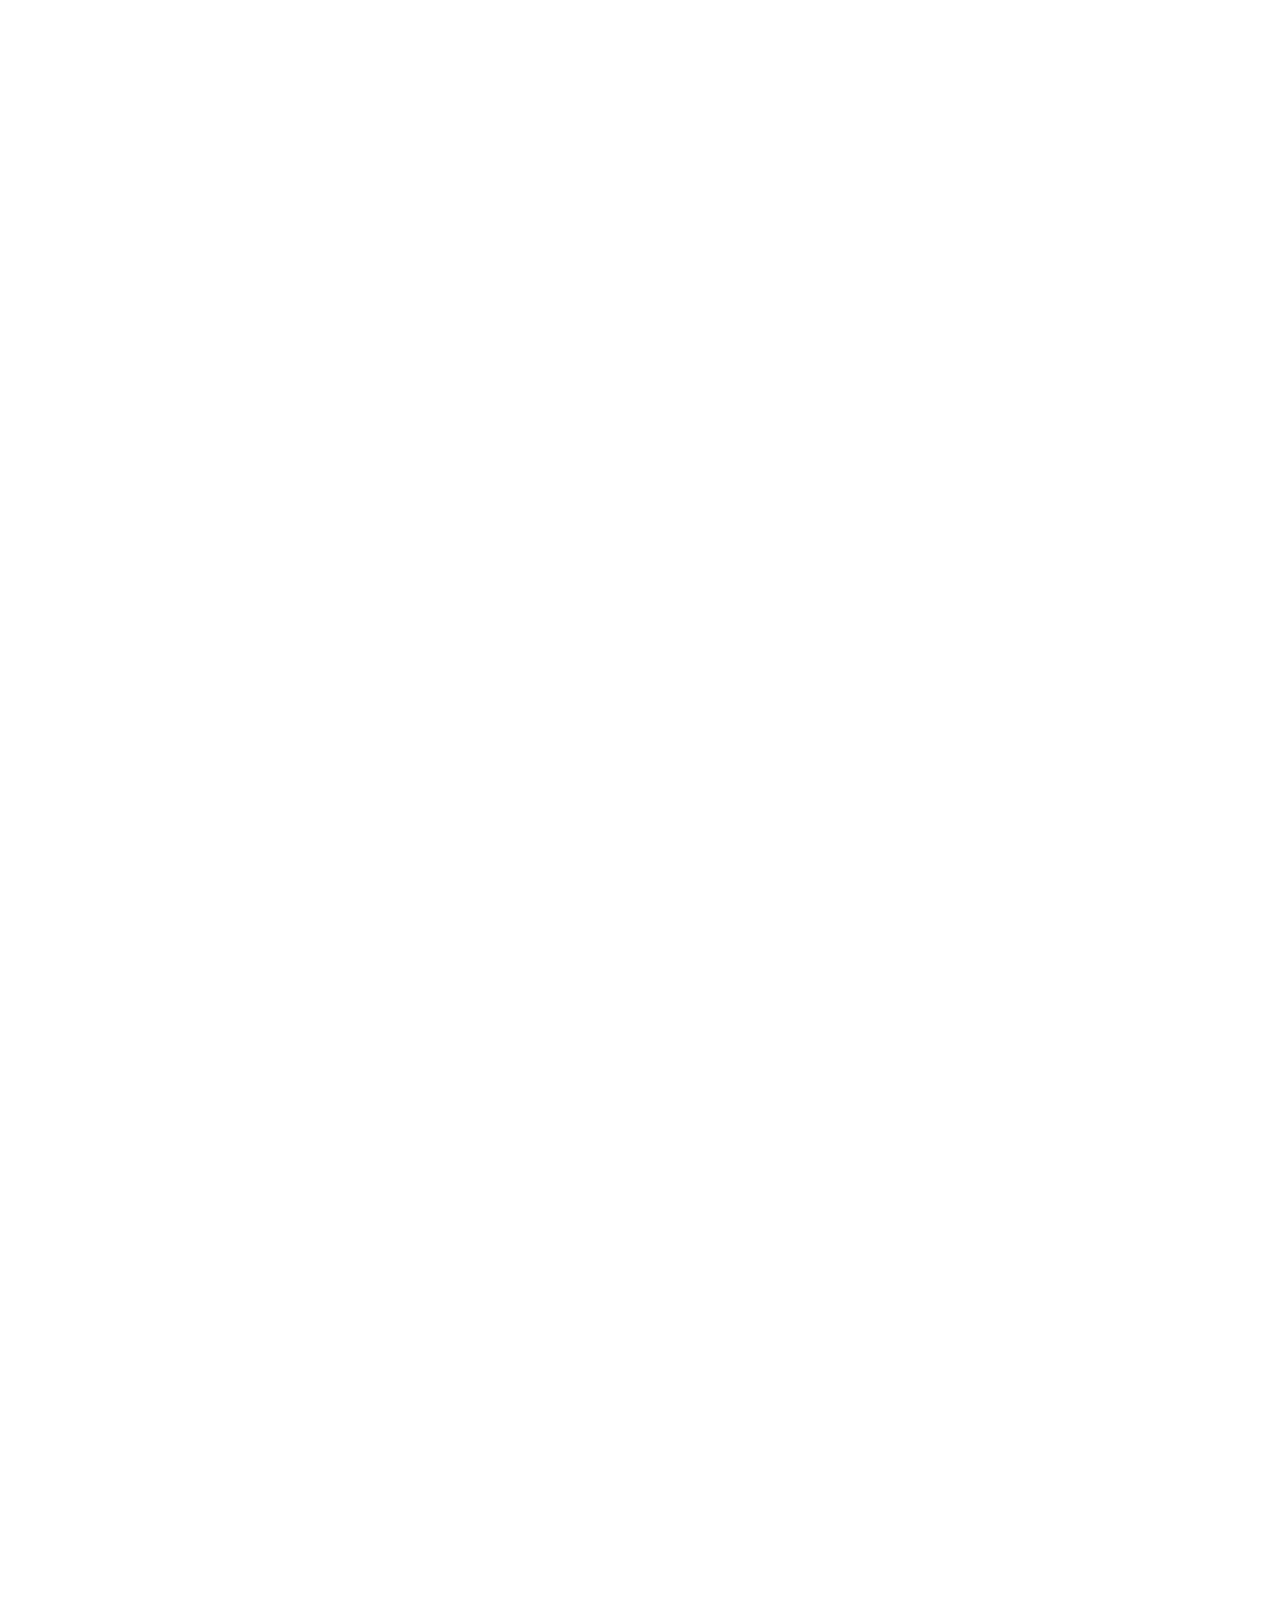
==== commit f2d28bd8: "Update undangan.html" ====
--- a/undangan.html
+++ b/undangan.html
@@ -39,9 +39,7 @@
     </a>
 </div>
 
-    </div>
-</section>
-
+<!-- NAVBAR BOTTOM -->
 <div class="bottom-nav">
     <a href="#undangan" class="nav-item active">
         <span>🏠</span>
@@ -114,9 +112,7 @@
           <p class="orang-tua">Putra Pertama dari<br>Bapak Ramli &<br>Ibu Radiah</p>
         </div>
       </div>
-
-    </div>
-
+    </div>
   </div>
 </section>
 
--- a/style.css
+++ b/style.css
@@ -202,7 +202,7 @@
     font-size: 20px;
     text-align: center;
     margin: -0 !important;
-    background: url('img/latar text.png') center/cover no-repeat;
+    background: url('img/Latar text.png') center/cover no-repeat;
 }
 .row {
     margin-left: 0 !important;
@@ -465,7 +465,7 @@
     box-sizing: border-box;
     padding: 72px clamp(34px, 8vw, 95px);
     color: #ffffff;
-    background: url('img/latar text.png') center/cover no-repeat;
+    background: url('img/Latar text.png') center/cover no-repeat;
     text-align: center;
 }
 
@@ -473,7 +473,7 @@
     overflow-x: hidden;
     padding-top: 0;
     padding-bottom: 90px;
-    background: url('img/latar.png') center/cover no-repeat;
+    background: url('img/Latar.png') center/cover no-repeat;
     margin: -2rem 0;
 }
 
@@ -578,7 +578,7 @@
     box-sizing: border-box;
     padding: 72px clamp(34px, 8vw, 95px);
     color: #ffffff;
-    background: url('img/latar text.png') center/cover no-repeat;
+    background: url('img/Latar text.png') center/cover no-repeat;
     text-align: center;
 }
 
@@ -597,7 +597,7 @@
 }
 
 .nasehat-galeri {
-    background: url('img/latar.png') center/cover no-repeat;
+    background: url('img/Latar.png') center/cover no-repeat;
     padding: 28px 0 0;
     padding-bottom: 10rem;
 }
@@ -678,7 +678,7 @@
 }
 
 #adab.adab {
-    background: url('img/latar.png') center/cover no-repeat;
+    background: url('img/Latar.png') center/cover no-repeat;
     padding: 60px 20px 90px;
     margin: -10rem;
 }
@@ -919,7 +919,7 @@
     to {opacity: 1; transform: translateY(0);}
 }
 .penutup {
-    background: url('img/latar.png') center/cover no-repeat;
+    background: url('img/Latar.png') center/cover no-repeat;
     padding: 60px 20px 90px;
     margin: 0;
 }
